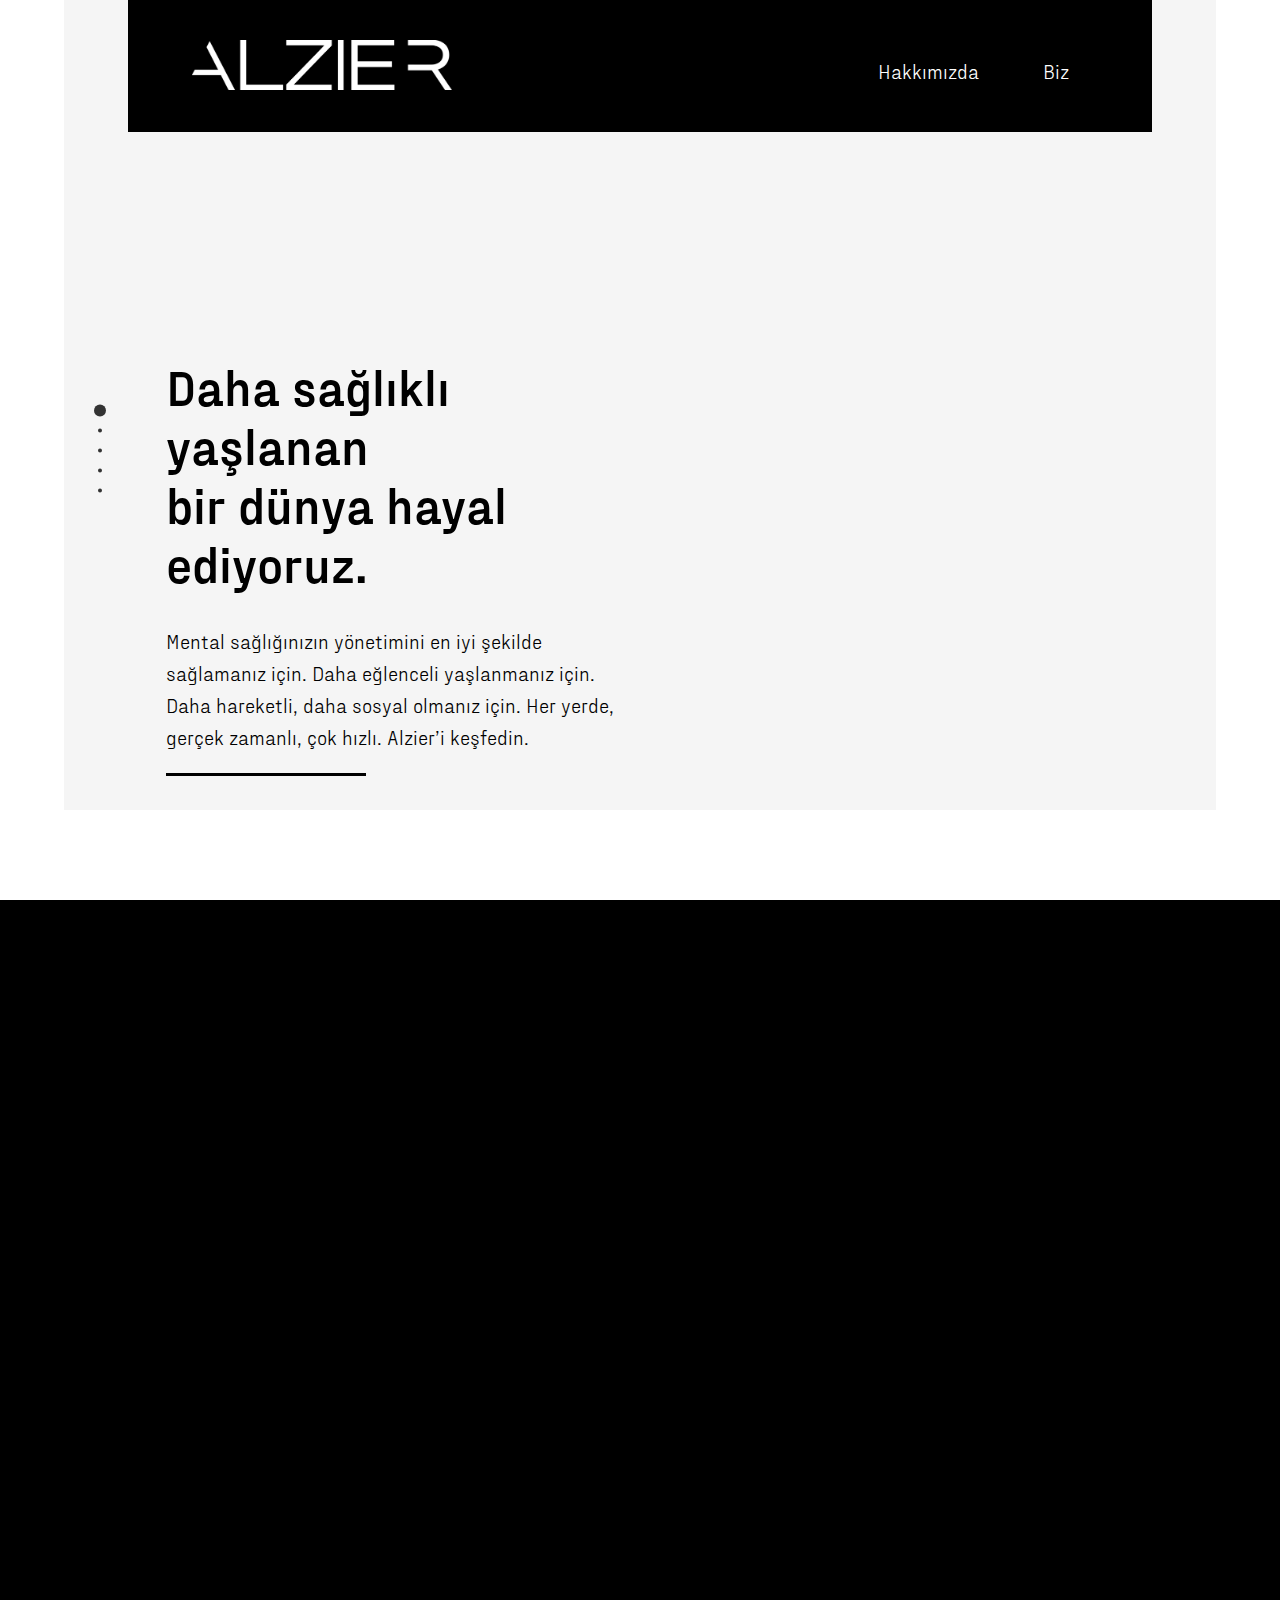
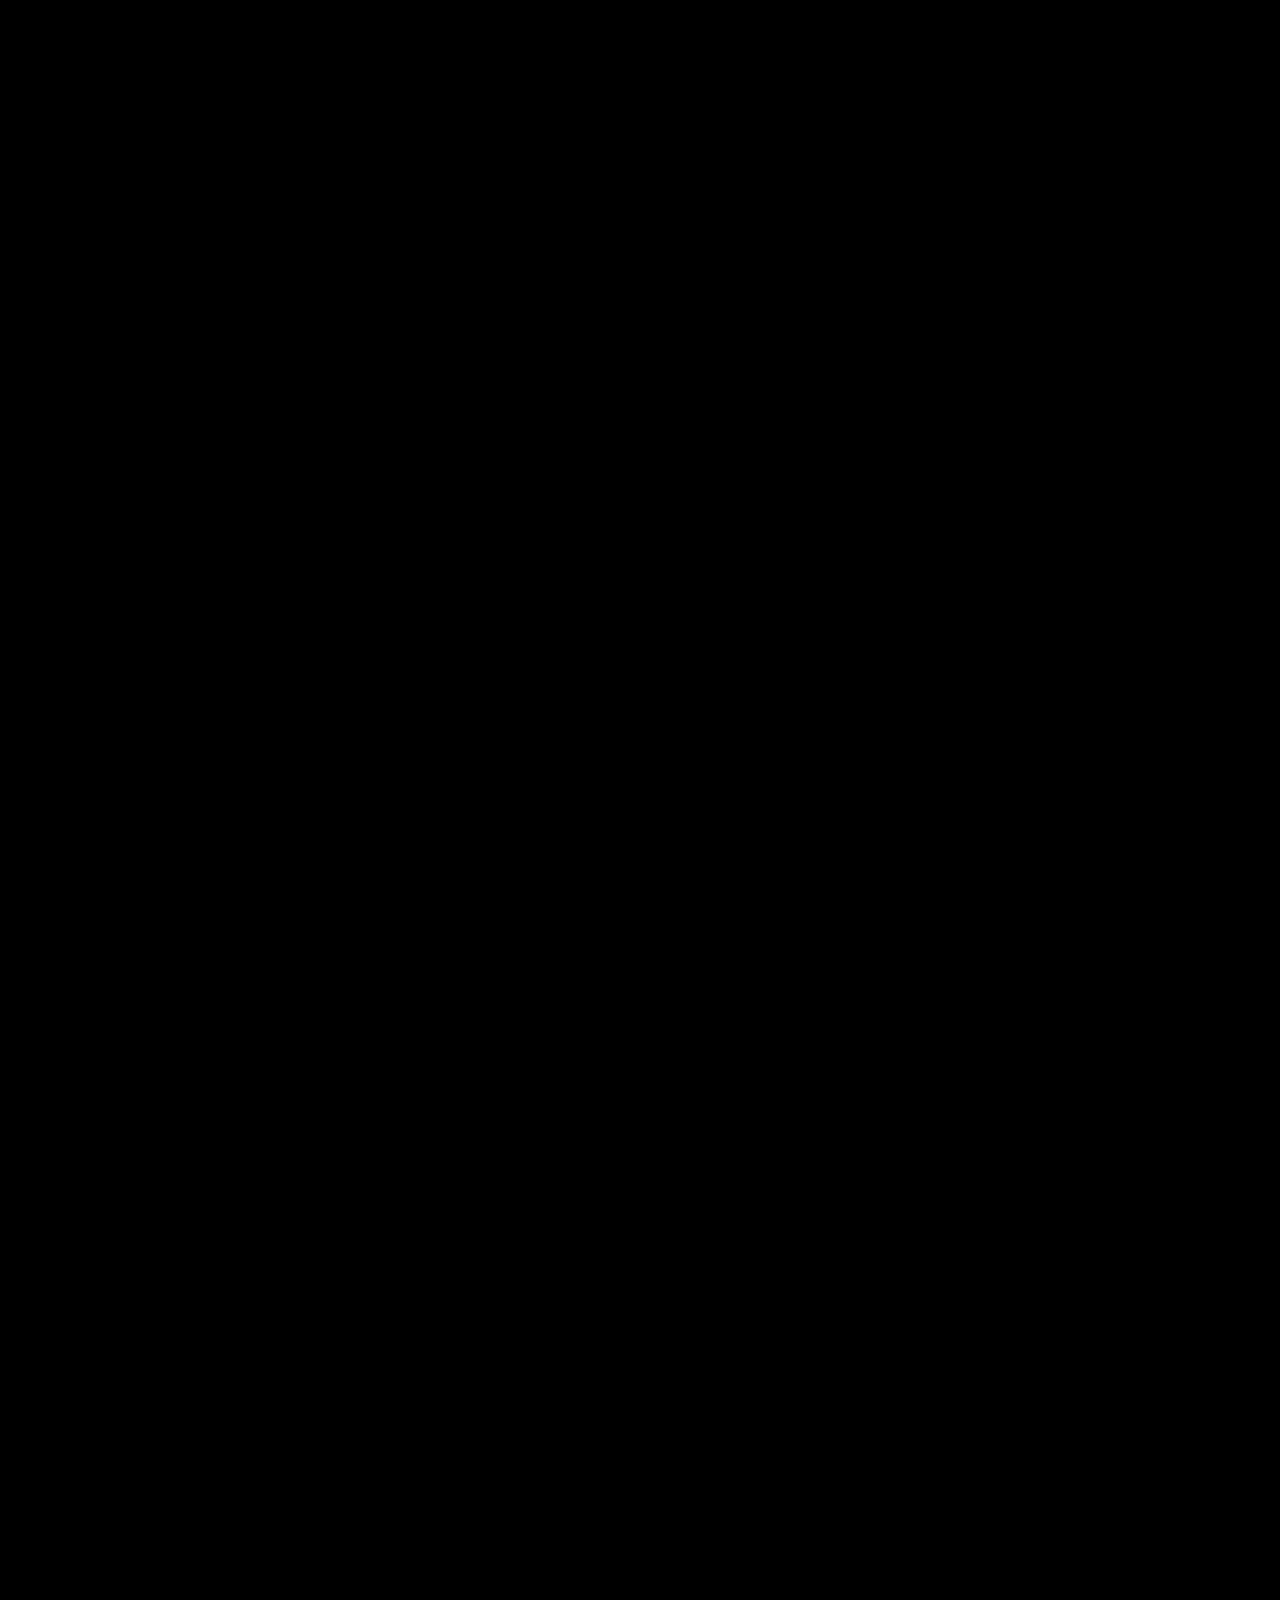
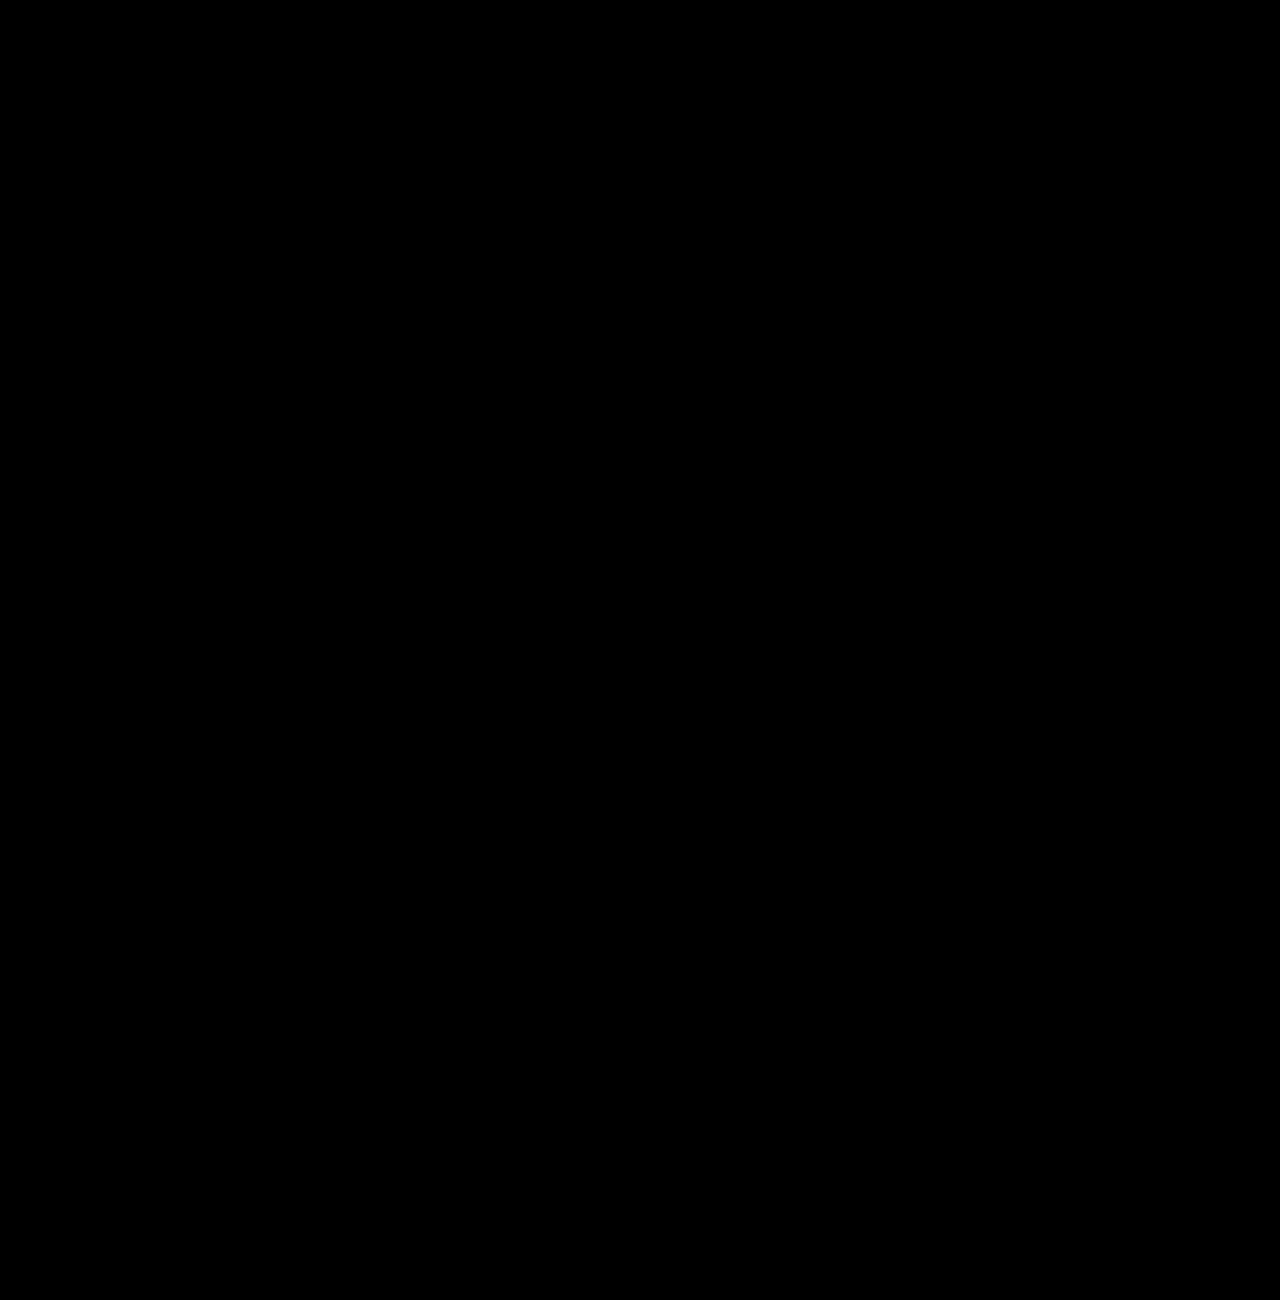
==== index.html @ 8dede0eb "line relative position" ====
<!DOCTYPE html>
<html lang="tr">
  <head>
    <meta charset="UTF-8" />
    <meta http-equiv="X-UA-Compatible" content="IE=edge" />
    <meta name="viewport" content="width=device-width, initial-scale=1.0" />
    <!-- <link rel="preconnect" href="https://fonts.googleapis.com" /> -->
    <!-- <link rel="preconnect" href="https://fonts.gstatic.com" crossorigin />
    <link
      href="https://fonts.googleapis.com/css2?family=Raleway:wght@500&display=swap"
      rel="stylesheet"
    />
    <link rel="preconnect" href="https://fonts.gstatic.com" crossorigin />
    <link
      href="https://fonts.googleapis.com/css2?family=Kalam&display=swap"
      rel="stylesheet"
    /> -->


    <title>Alzier</title>
    <link rel="stylesheet" href="fullpage/fullpage.css" />
    <link rel="stylesheet" href="index.css" />
  </head>
  <body>
    <nav class="nav">
      <ul class="nav-items">
        <a href="index.html"><div id="logo"></div></a>
        <li class="nav-item"><a href="about.html">Hakkımızda</a></li>
        <li class="nav-item"><a href="biz.html">Biz</a></li>
        <input type="checkbox" name="" id="" />
        <div class="hamburger-lines">
          <span class="line line1"></span>
          <span class="line line2"></span>
          <span class="line line3"></span>
        </div>
        <ul class="menu-items">
          <!-- <li><a>Ana Sayfa</a></li> -->
          <li><a href="biz.html">Hakkımızda</a></li>
          <!-- <li><a href="#page3">Faaliyet</a></li> -->
          <!-- <li><a href="#page5">Kariyer</a></li> -->
          <li><a href="biz.html">Biz</a></li>
        </ul>
      </ul>
    </nav>
    <main id="fullpage">
      <!-- <section class="section" id="section8" data-section="8">
        <div>
          <video playsinline autoplay preload muted loop id="video">
            <source src="images/video.mp4" type="video/mp4" />
          </video>
        </div>
        <div class="backdrop"></div>
        <p class="page1-text1">
          Alzheimer's Disease <br />
          PET/CT 18F-FDG <br />
          MRI coresgistration <br />
          Tempoparietal Hipometabolism <br />
          Notably precuneus metabolism reduction <br />
        </p>
        <p class="page2-text2">Carlos Henrique Pacini Vieira de Cerqueira</p>
      </section> -->
      <section class="section" id="section1" data-section="1">
        <div class="page1-flex">
          <div class="page1-text">
            <h2>Daha sağlıklı yaşlanan <br>
              bir dünya hayal ediyoruz.</h2>
            <p>
              Mental sağlığınızın yönetimini en iyi şekilde sağlamanız için. Daha 
              eğlenceli yaşlanmanız için. Daha hareketli, daha sosyal olmanız
              için. Her yerde, gerçek zamanlı, çok hızlı. Alzier’i keşfedin.
            </p>
            <div class="line-1"></div>
          </div>
          <!-- CM -->
          <div class="page1-image"></div>
        </div>
      </section>
      <section class="section" id="section4" data-section="2">
        <div class="page2-flex">
          
          <div class="page2-text">
            <h2>Bizi nelerin heyecanlandırdığını, nasıl organize olduğumuzu ve 
              yaşlanan dünyaya nasıl çözümler bulduğumuzu öğrenin.</h2>
            <p>
              Alzier hakkında daha fazla bilgi edinin.
            </p>
          </div>
          <div class="page2-image"></div>
        </div>
      </section>
      <section class="section" id="section3" data-section="3">
        <div class="page3-flex">
          <div class="page3-text">
            <h2>Bizi nelerin heyecanlandırdığını, nasıl organize olduğumuzu ve 
              yaşlanan dünyaya nasıl çözümler bulduğumuzu öğrenin.</h2>
            <p>
              Alzier hakkında daha fazla bilgi edinin.
            </p>
          </div>
          <div class="page3-image"></div>
        </div>
      </section>
      <!-- <section class="section" id="section2" data-section="2">
        <div class="page2-grid">
          <div class="page2-gridchild1 drop-shadow"></div>
          <div class="page2-gridchild2 drop-shadow">
            <p>
              Tanı öncesi süreçten rehabilitasyona kadar olan süreçte kurulan iş
              birlikleriyle yaşlanan toplumu kapsayıcı çözümlerle daha
              sürdürülebilir hale getiriyoruz. Daha yüksek kaliteli ve daha
              sağlıklı bir yaşam için Alzier sağlıklı yaşlanmaya önem veriyor.
            </p>
          </div>
          <div class="page2-gridchild3 drop-shadow">
            <p>
              Sürdürülebilir <br />
              sağlık <br />
              için <br />
              çalışıyoruz.
            </p>
          </div>
          <div class="page2-gridchild4 drop-shadow"></div>
        </div>
      </section> -->
      <!--       <section class="section" id="section3" data-section="3">
        <div class="page3-grid">
          <div class="page3-gridchild1"></div>
          <div class="page3-gridchild2">
            <h2>
              Lorem ipsum dolor sit amet consectetur adipisicing elit. Adipisci
              consequatur ipsum perferendis sint a recusandae? Fugiat aut libero
              consequatur rem!
            </h2>
          </div>
          <div class="page3-gridchild3"></div>
          <div class="page3-gridchild4">
            <div>
              <h4>Lorem ipsum dolor sit amet.</h4>
              <p>
                Lorem ipsum dolor sit amet consectetur adipisicing elit.
                Asperiores, tempore perspiciatis, sapiente odit cupiditate velit
                eligendi dignissimos ipsa repellat est nostrum perferendis
                exercitationem beatae, quis vero? Iure et consequatur vel!
              </p>
            </div>
            <div>
              <h4>Lorem ipsum dolor sit amet.</h4>
              <p>
                Lorem ipsum dolor sit amet consectetur adipisicing elit.
                Asperiores, tempore perspiciatis, sapiente odit cupiditate velit
                eligendi dignissimos ipsa repellat est nostrum perferendis
                exercitationem beatae, quis vero? Iure et consequatur vel!
              </p>
            </div>
          </div>
          <div class="page3-gridchild5"></div>
        </div>
      </section> -->
      <!-- <section class="section" id="section7" data-section="7">
        <div class="page7-grid">
          <div class="page7-floater">
            <h3>
              Multidisipliner bir araştırma ekibi. <br />
              <br />
              Mühendislikten yaşam bilimlerine kadar geniş bir skala. <br />
              <br />
              Sürdürülebilir yaşlanma amacımızda bize ortak ol, Alzier Araştırma
              Grubu’na katıl. <br />
              <br />
              <a
                href="https://docs.google.com/forms/d/e/1FAIpQLSc8bS7-gH-nz8xI1e4e_GxFgx6ezM0sMizcPu1tqDncV_kbOA/closedform"
                class="basvuru"
                >Başvuru</a
              >
            </h3>
          </div>
          <div class="page7-gridchild1"></div>
          <div class="page7-gridchild2"></div>
          <div class="page7-gridchild3"></div>
          <div class="page7-gridchild4"></div>
        </div>
      </section> -->
      <section class="section" id="section6" data-section="6">
        <div class="roadmap"></div>
      </section>
      <section class="section" id="section6" data-section="6">
        <div class="roadmap"></div>
      </section>
      
      <!--       <section class="section" id="section5" data-section="5">
        <div class="page5-grid">
          <div class="page5-gridchild1"><p>İlayda Özgün</p></div>
          <div class="page5-gridchild2"><p>Ayşenur Aleyna Şahin</p></div>
          <div class="page5-gridchild3"><p>İrem Sökmen</p></div>
          <div class="page5-gridchild4"><p>Kutay Hekimoğlu</p></div>
          <div class="page5-gridchild5"><p>Mert Kurtuluş</p></div>
          <div class="page5-gridchild6"><p>Elif Seran Tün</p></div>
        </div>
      </section> -->
    </main>
    <script src="fullpage/fullpage.js"></script>
    <script src="index.js"></script>
  </body>
</html>
---- fullpage/fullpage.css ----
/*!
 * fullPage 3.1.2
 * https://github.com/alvarotrigo/fullPage.js
 *
 * @license GPLv3 for open source use only
 * or Fullpage Commercial License for commercial use
 * http://alvarotrigo.com/fullPage/pricing/
 *
 * Copyright (C) 2018 http://alvarotrigo.com/fullPage - A project by Alvaro Trigo
 */
 html.fp-enabled,
 .fp-enabled body {
   margin: 0;
   padding: 0;
   overflow: hidden;
 
   /*Avoid flicker on slides transitions for mobile phones #336 */
   -webkit-tap-highlight-color: rgba(0, 0, 0, 0);
 }
 .fp-section {
   position: relative;
   -webkit-box-sizing: border-box; /* Safari<=5 Android<=3 */
   -moz-box-sizing: border-box; /* <=28 */
   box-sizing: border-box;
 }
 .fp-slide {
   float: left;
 }
 .fp-slide,
 .fp-slidesContainer {
   height: 100%;
   display: block;
 }
 .fp-slides {
   z-index: 1;
   height: 100%;
   overflow: hidden;
   position: relative;
   -webkit-transition: all 0.3s ease-out; /* Safari<=6 Android<=4.3 */
   transition: all 0.3s ease-out;
 }
 .fp-section.fp-table,
 .fp-slide.fp-table {
   display: table;
   table-layout: fixed;
   width: 100%;
 }
 .fp-tableCell {
   display: table-cell;
   vertical-align: middle;
   width: 100%;
   height: 100%;
 }
 .fp-slidesContainer {
   float: left;
   position: relative;
 }
 .fp-controlArrow {
   -webkit-user-select: none; /* webkit (safari, chrome) browsers */
   -moz-user-select: none; /* mozilla browsers */
   -khtml-user-select: none; /* webkit (konqueror) browsers */
   -ms-user-select: none; /* IE10+ */
   position: absolute;
   z-index: 4;
   top: 50%;
   cursor: pointer;
   width: 0;
   height: 0;
   border-style: solid;
   margin-top: -38px;
   -webkit-transform: translate3d(0, 0, 0);
   -ms-transform: translate3d(0, 0, 0);
   transform: translate3d(0, 0, 0);
 }
 .fp-controlArrow.fp-prev {
   left: 3rem;
   width: 0;
   border-width: 38.5px 34px 38.5px 0;
   border-color: transparent #fff transparent transparent;
 }
 .fp-controlArrow.fp-next {
   right: 3rem;
   border-width: 38.5px 0 38.5px 34px;
   border-color: transparent transparent transparent #fff;
 }
 .fp-scrollable {
   overflow: hidden;
   position: relative;
 }
 .fp-scroller {
   overflow: hidden;
 }
 .iScrollIndicator {
   border: 0 !important;
 }
 .fp-notransition {
   -webkit-transition: none !important;
   transition: none !important;
 }
 #fp-nav {
   position: fixed;
   z-index: 100;
   top: 50%;
   opacity: 1;
   transform: translateY(-50%);
   -ms-transform: translateY(-50%);
   -webkit-transform: translate3d(0, -50%, 0);
 }
 #fp-nav.fp-right {
   right: 17px;
   /* right: 1760px; */
 }

 #fp-nav.fp-left {
   /* left: 135px; */
   left: 6.7vw;
 }
 .fp-slidesNav {
   position: absolute;
   z-index: 4;
   opacity: 1;
   -webkit-transform: translate3d(0, 0, 0);
   -ms-transform: translate3d(0, 0, 0);
   transform: translate3d(0, 0, 0);
   left: 0 !important;
   right: 0;
   margin: 0 auto !important;
 }
 .fp-slidesNav.fp-bottom {
   bottom: 17px;
 }
 .fp-slidesNav.fp-top {
   top: 17px;
 }
 #fp-nav ul,
 .fp-slidesNav ul {
   margin: 0;
   padding: 0;
 }
 #fp-nav ul li,
 .fp-slidesNav ul li {
   display: block;
   width: 14px;
   height: 13px;
   margin: 7px;
   position: relative;
 }
 .fp-slidesNav ul li {
   display: inline-block;
 }
 #fp-nav ul li a,
 .fp-slidesNav ul li a {
   display: block;
   position: relative;
   z-index: 1;
   width: 100%;
   height: 100%;
   cursor: pointer;
   text-decoration: none;
 }
 #fp-nav ul li a.active span,
 .fp-slidesNav ul li a.active span,
 #fp-nav ul li:hover a.active span,
 .fp-slidesNav ul li:hover a.active span {
   height: 12px;
   width: 12px;
   margin: -6px 0 0 -6px;
   border-radius: 100%;
 }
 #fp-nav ul li a span,
 .fp-slidesNav ul li a span {
   border-radius: 50%;
   position: absolute;
   z-index: 1;
   height: 4px;
   width: 4px;
   border: 0;
   background: #333;
   left: 50%;
   top: 50%;
   margin: -2px 0 0 -2px;
   -webkit-transition: all 0.1s ease-in-out;
   -moz-transition: all 0.1s ease-in-out;
   -o-transition: all 0.1s ease-in-out;
   transition: all 0.1s ease-in-out;
 }
 #fp-nav ul li:hover a span,
 .fp-slidesNav ul li:hover a span {
   width: 10px;
   height: 10px;
   margin: -5px 0px 0px -5px;
 }
 #fp-nav ul li .fp-tooltip {
   position: absolute;
   top: -2px;
   color: #fff;
   font-size: 14px;
   font-family: arial, helvetica, sans-serif;
   white-space: nowrap;
   max-width: 220px;
   overflow: hidden;
   display: block;
   opacity: 0;
   width: 0;
   cursor: pointer;
 }
 #fp-nav ul li:hover .fp-tooltip,
 #fp-nav.fp-show-active a.active + .fp-tooltip {
   -webkit-transition: opacity 0.2s ease-in;
   transition: opacity 0.2s ease-in;
   width: auto;
   opacity: 1;
 }
 #fp-nav ul li .fp-tooltip.fp-right {
   right: 20px;
 }
 #fp-nav ul li .fp-tooltip.fp-left {
   left: 20px;
 }
 .fp-auto-height.fp-section,
 .fp-auto-height .fp-slide,
 .fp-auto-height .fp-tableCell {
   height: auto !important;
 }
 
 .fp-responsive .fp-auto-height-responsive.fp-section,
 .fp-responsive .fp-auto-height-responsive .fp-slide,
 .fp-responsive .fp-auto-height-responsive .fp-tableCell {
   height: auto !important;
 }
 
 /*Only display content to screen readers*/
 .fp-sr-only {
   position: absolute;
   width: 1px;
   height: 1px;
   padding: 0;
   overflow: hidden;
   clip: rect(0, 0, 0, 0);
   white-space: nowrap;
   border: 0;
 }
---- index.css ----
html,
body {
  margin: 0;
  padding: 0;
  box-sizing: border-box;
  font-family: ppf;
  font-weight: 200;
  color: rgb(255, 255, 255);
  background-color: rgb(0, 0, 0);
  /* text-shadow: 2px 5px 10px #d6695348; */
  scroll-behavior: smooth;
}

.line-1{
  position: absolute;
  width: 200px;
  border-bottom: 3px solid black;
}

@font-face{
  src: url(fonts/PPFraktionSans-Bold.otf);
  font-family: ppf;
  font-weight: 700;
}

@font-face{
  src: url(fonts/PPFraktionSans-BoldItalic.otf);
  font-family: ppf;
}

@font-face{
  src: url(fonts/PPFraktionSans-Light.otf);
  font-family: ppf;
  font-weight: 300;
}

@font-face{
  src: url(fonts/PPFraktionSans-LightItalic.otf);
  font-family: ppf;
}

::-webkit-scrollbar{
  display: none;
}

.mobile,
input[type="checkbox"],
.hamburger-lines,
.menu-items {
  display: none;
}

.nav {
  /* background-color: rgb(230, 186, 184); */
  background-color: rgb(0, 0, 0);
  position: fixed;
  top: 0;
  left: 10vw;
  z-index: 3;
  /* height: 13vh; */
  width: 80vw;
  
}

.nav-items {
  display: flex;
  justify-content: flex-end;
  align-items: flex-start;
  list-style: none;
  margin-right: 5%;
  margin-top: 2.5rem;
  height: 8vh;
  /* vertical-align: middle; */
  font-family: ppf;
  font-weight: 300;
  font-size: 20px;
}

.nav-item {
  margin: 2rem;
  margin-top: 1rem;
}

.nav-item a {
  text-decoration: none;
  color: rgb(255, 255, 255);
}

/* CM */
#logo {
  position: absolute;
  left: 4rem;
  top: 30%;
  height: 50px;
  width: 260px;
  background: center / cover no-repeat url("images/Logo_beyaz.png");
}

/* #video {
  position: absolute;
  top: 50%;
  left: 50%;
  width: 100vw;
  height: 100vh;
  margin: 0;
  padding: 0;
  z-index: 1;
  -ms-transform: translateX(-50%) translateY(-50%);
  -moz-transform: translateX(-50%) translateY(-50%);
  -webkit-transform: translateX(-50%) translateY(-50%);
  transform: translateX(-50%) translateY(-50%);
} */

.backdrop {
  position: absolute;
  top: 0;
  left: 0;
  height: 100vh;
  width: 100vw;
  z-index: 2;
  background-color: rgba(0, 0, 0, 0.561);
}

#section8 p {
  position: absolute;
  z-index: 3;
}

.page1-text1 {
  bottom: 5rem;
  left: 5rem;
}

.page2-text2 {
  bottom: 5rem;
  right: 5rem;
}

/* -------------------------------- */
/* Section1 */
/* -------------------------------- */

.page1-flex {
  position: relative;
  margin: auto;
  display: flex;
  justify-content: space-evenly;
  height: 90vh;
  width: 90%;
  /* padding-top: 100px; */
  margin-bottom: 10vh;   /*  offset vertically muahhhhh  */
  background-color: #f5f5f5;

  
/* 
  display: flex;
  justify-content: space-evenly;
  height: 70vh;
  width: 100%;
  margin-top: 10vh; */
}

.page1-image {
  /* margin-right: 5%;
  height: 50%;
  width: 40%;
  background: center / cover no-repeat url("images/page11.png");
  margin-top: 35vh; */
  /* padding: 2rem; */
  /* margin: 2% 0 0 2%; */
  /* margin-left: 10vw; */

  height: 90%;
  width: 90%;
  background: center / cover no-repeat url("images/MaınImg_zeminsiz.png");
  /* padding: 2rem; */
  /* margin: 2% 0 0 2%; */
  margin-top: 9vh;
  margin-left: 30vw;

}

.page1-text {
  /* color: #000000;
  height: 70%;
  width: 60%;
  padding: 2rem;
  position: relative;
  margin: auto 0;
 */
  /* position: relative;
  width: 60%;
  height: 70%;
  padding-left: 6rem ;
  padding-top: 20% ; */
  /* left: 132px;
  top: 474px; */
  /* margin: auto 0;
  color: #000000; */
  /* font-family: ppf; */

/* 

  position: relative;
  width: 60%;
  height: 70%;
  padding-left: 6rem ;
  padding-top: 20% ;
  margin: auto 0;
  color: #000000; */


  height: 70%;
  width: 40%;
  padding-right: 38vw;
  padding-top: 35vh;
  position: absolute;
  margin: auto 0;
  color: #000000;
}

.page1-text h2 {
  font-size: 50px;
  font-weight: 700;
  line-height: 118%;
  margin-bottom: 2rem;
  font-weight: 700;
}

.page1-text p {
  font-size: 20px;
  font-weight: 300;
  line-height: 2rem;
  /* font-size: 1.2rem; */
}

hr {
  position: relative;
  border: 3px solid #d66853;
  right: 0;
  box-shadow: 2px 5px 10px rgba(214, 105, 83, 0.282);
}

.page1-horizontal {
  width: 10rem;
  right: 5%;
}

.page1-vertical {
  height: 10rem;
  bottom: 50%;
}

/* -------------------------------- */
/* Section 2 */
/* -------------------------------- */


.page2-flex {
  /* margin: auto; */
  display: flex;
  justify-content: space-evenly;
  height: 90vh;
  width: 90%;
  /* padding-top: 100px; */
  margin-bottom: 10vh;   /*  offset vertically muahhhhh  */
  margin-left: 50vh;
  
}



.page2-image {
  /* margin-right: 5%;
  height: 50%;
  width: 40%;
  background: center / cover no-repeat url("images/page11.png");
  margin-top: 35vh; */
  /* padding: 2rem; */
  /* margin: 2% 0 0 2%; */
  /* margin-left: 10vw; */

  height: 80%;
  width: 60%;
  background: url("images/page11.png");
  /* padding: 2rem; */
  margin: 2% 0 0 2%;
  margin-top: 28vh;

}

.page2-text {

  height: 70%;
  width: 50%;
  padding-right: 70rem;
  padding-top: 60vh;
  position: absolute;
  margin: auto 0;
  color: #ffffff;
}


.page2-text h2 {
  font-size: 32px;
  font-weight: 300;
  line-height: 38.91px;
  margin-bottom: 2rem;
  font-weight: 300;
}

.page2-text p {
  font-size: 24px;
  font-weight: 300;
  line-height: 1rem;
  font-size: 1.2rem;
}

/* hr {
  position: relative;
  border: 3px solid #d66853;
  right: 0;
  box-shadow: 2px 5px 10px rgba(214, 105, 83, 0.282);
} */

.page2-horizontal {
  width: 10rem;
  right: 5%;
}

.page2-vertical {
  height: 10rem;
  bottom: 50%;
}

/* .page2-wrapper {
  width: 75%;
  margin: auto;
}

.page2-text {
  width: 75%;
}

.page2-grid {
  display: grid;
  grid-template-columns: repeat(3, 1fr);
  grid-template-rows: repeat(3, 1fr);
  grid-column-gap: 0px;
  grid-row-gap: 0px;
  height: 75%;
  width: 75%;
  margin: auto;
  grid-column-gap: 2rem;
  grid-row-gap: 2rem;
} */
/* 
.drop-shadow {
  box-shadow: 5px 5px 10px rgba(214, 105, 83, 0.282);
} */
/* 
.page2-gridchild1 {
  grid-area: 1 / 1 / 2 / 2;
  background: center / contain no-repeat url("images/grid5.png");
  border-radius: 20px;
  height: 30vh;
  width: 30vw;
}
.page2-gridchild2 {
  grid-area: 1 / 2 / 2 / 4;
  height: 30vh;
  width: 40vw;
}

.page2-gridchild2 p {
  font-size: 1.5rem;
  margin-top: 5%;
}

.page2-gridchild3 {
  grid-area: 2 / 1 / 4 / 2;
  margin: auto;
  height: 40vh;
  width: 30vw;
}

.page2-gridchild3 p {
  font-size: 3rem;
  width: 50%;
  margin: auto;
  margin-left: 10%;
  text-shadow: none;
}

.page2-gridchild4 {
  grid-area: 2 / 2 / 4 / 4;
  background: center / contain no-repeat url("images/grid6.png");
  border-radius: 20px;
  height: 40vh;
  width: 40vw;
} */

/* -------------------------------- */
/* Section 3 */
/* -------------------------------- */

.page3-flex {
  /* margin: auto; */
  display: flex;
  justify-content: space-evenly;
  height: 90vh;
  width: 90%;
  /* padding-top: 100px; */
  margin-bottom: 10vh;   /*  offset vertically muahhhhh  */
  margin-left: 50vh;
  
}


.page3-image {
  /* margin-right: 5%;
  height: 50%;
  width: 40%;
  background: center / cover no-repeat url("images/page11.png");
  margin-top: 35vh; */
  /* padding: 2rem; */
  /* margin: 2% 0 0 2%; */
  /* margin-left: 10vw; */

  height: 100%;
  width: 100%;
  background: url("images/page11.png");
  /* padding: 2rem; */
  /* margin: 2% 0 0 2%; */
  /* margin-top: 28vh; */

}

.page3-text {

  height: 70%;
  width: 50%;
  padding-right: 70rem;
  padding-top: 60vh;
  position: absolute;
  margin: auto 0;
  color: #000000;
}


.page3-text h2 {
  font-size: 32px;
  font-weight: 300;
  line-height: 38.91px;
  margin-bottom: 2rem;
  font-weight: 300;
}

.page3-text p {
  font-size: 24px;
  font-weight: 300;
  line-height: 1rem;
  font-size: 1.2rem;
}

/* hr {
  position: relative;
  border: 3px solid #d66853;
  right: 0;
  box-shadow: 2px 5px 10px rgba(214, 105, 83, 0.282);
} */

.page3-horizontal {
  width: 10rem;
  right: 5%;
}

.page3-vertical {
  height: 10rem;
  bottom: 50%;
}


/* 
.page3-grid {
  display: grid;
  grid-template-columns: repeat(8, 1fr);
  grid-template-rows: repeat(5, 1fr);
  height: 75%;
  width: 90%;
  margin: auto;
  grid-column-gap: 1.5rem;
  grid-row-gap: 1.5rem;
}

.page3-gridchild1 {
  grid-area: 1 / 1 / 6 / 3;
  background: center / cover no-repeat url("images/alzheimer1.jpg");
  border-radius: 20px;
  height: 75vh;
}
.page3-gridchild2 {
  grid-area: 1 / 3 / 3 / 6;
}
.page3-gridchild3 {
  grid-area: 3 / 3 / 4 / 6;
}
.page3-gridchild4 {
  grid-area: 4 / 3 / 6 / 6;
  display: flex;
  margin-top: -5rem;
}

.page3-gridchild4 div {
  margin-right: 1rem;
  font-size: 0.9rem;
}

.page3-gridchild5 {
  grid-area: 1 / 6 / 6 / 9;
  background: center / cover no-repeat url("images/alzheimer2.jpg");
  border-radius: 20px;
  height: 75vh;
}

.page3-gridchild2 h2 {
  line-height: 3rem;
} */

/* -------------------------------- */
/* Section4 */
/* -------------------------------- */

#section4 {
  /* background: center / cover no-repeat url(images/alzheimer3.jpg); */
}

.page4-background {
  display: none;
}

.page4-grid {
  display: grid;
  grid-template-columns: repeat(3, 1fr);
  grid-template-rows: repeat(2, 1fr);
  width: 75vw;
  height: 66vh;
  margin: auto;
  grid-column-gap: 40px;
  grid-row-gap: 40px;
  z-index: 2;
}

.page4-gridchild1 {
  grid-area: 1 / 1 / 2 / 2;
  z-index: 2;
  height: 30vh;
  width: 18vw;
}
.page4-gridchild2 {
  grid-area: 1 / 2 / 2 / 3;
  z-index: 2;
  background: center / cover no-repeat url(images/aaaa.png) !important;
  height: 30vh;
  width: 18vw;
  display: none;
}
.page4-gridchild3 {
  grid-area: 1 / 3 / 2 / 4;
  z-index: 2;
  height: 30vh;
  width: 18vw;
}
.page4-gridchild4 {
  grid-area: 2 / 1 / 3 / 2;
  z-index: 2;
  height: 30vh;
  width: 18vw;
}
.page4-gridchild5 {
  grid-area: 2 / 2 / 3 / 3;
  z-index: 2;
  height: 30vh;
  width: 18vw;
}
.page4-gridchild6 {
  grid-area: 1 / 2 / 2 / 3;
  z-index: 2;
  height: 30vh;
  width: 18vw;
}

.page4-card {
  border: 1px rgb(136, 161, 182) solid;
  padding: 1rem;
  padding-left: 2rem;
  text-shadow: none;
  border-radius: 50px;
}

/* .page4-card .page4-image {
  width: 50%;
  margin: auto;
} */

.page4-image img {
  width: 25%;
  height: auto;
}

.page4-card p {
  padding-top: 1rem;
}

.underline {
  display: inline-block;
  padding-bottom: 3px;
  border-bottom: 2px solid #ffffff;
}

/* -------------------------------- */
/* Section 5 */
/* -------------------------------- */
.page5-grid {
  position: relative;
  display: grid;
  grid-template-columns: repeat(3, 269px);
  grid-template-rows: repeat(2, 280px);
  grid-column-gap: 100px;
  grid-row-gap: 100px;
  width: 1007px;
  margin: auto;
  text-align: center;
}

.page5-grid p {
  position: absolute;
  font-size: 2rem;
  font-weight: bold;
  top: -11%;
}

.page5-grid div p {
  text-align: center;
  position: relative;
  font-size: 1.5rem;
  top: 100%;
}

.page5-grid div {
  border-radius: 15%;
}

.page5-gridchild1 {
  grid-area: 1 / 1 / 2 / 2;
  background: center / cover no-repeat url(images/biz/ilaydaözgün.jpeg);
}
.page5-gridchild2 {
  grid-area: 1 / 2 / 2 / 3;
  background: center / cover no-repeat url(images/biz/aysenuraleynasahin.jpg);
}
.page5-gridchild3 {
  grid-area: 1 / 3 / 2 / 4;
  background: center / cover no-repeat url(images/biz/iremsökmen.jpeg);
}
.page5-gridchild4 {
  grid-area: 2 / 1 / 3 / 2;
  background: center / cover no-repeat url(images/biz/kutayhekimoglu.jpg);
}
.page5-gridchild5 {
  grid-area: 2 / 2 / 3 / 3;
  background: center / cover no-repeat url(images/biz/mertkurtulus.jpg);
}
.page5-gridchild6 {
  grid-area: 2 / 3 / 3 / 4;
  background: center / cover no-repeat url(images/biz/elifserantun.jpeg);
}

#section6 .roadmap {
  position: absolute;
  top: 50%;
  left: 50%;
  transform: translate(-50%, -50%);
  height: 75%;
  width: 75%;
  background: center / contain no-repeat url(images/roadmap.png);
}

#section7 {
  background-color: black !important;
}

.page7-grid {
  display: grid;
  grid-template-columns: repeat(2, 1fr);
  grid-template-rows: repeat(2, 1fr);
  width: 75vw;
  height: 75vh;
  grid-column-gap: 50px;
  grid-row-gap: 50px;
  margin: auto;
}

.page7-floater {
  position: absolute;
  background: black;
  height: 50vh;
  width: 50vw;
  top: 50%;
  left: 50%;
  transform: translate(-50%, -50%);
  border-radius: 50px;
  text-align: center;
}

.page7-floater h3 {
  position: absolute;
  top: 50%;
  left: 50%;
  transform: translate(-50%, -50%);
  margin: 0;
  font-size: 1.8rem;
}

.page7-gridchild1 {
  grid-area: 1 / 1 / 2 / 2;
  /* background-color: #050616; */
  border-radius: 10px;
  height: 100%;
  width: 100%;
  /* background: top left no-repeat url("images/frfr.png"); */
}
.page7-gridchild2 {
  grid-area: 1 / 2 / 2 / 3;
  /* background-color: #050616; */
  border-radius: 10px;
  height: 100%;
  width: 100%;
  /* background: top right no-repeat url("images/frfr.png"); */
}
.page7-gridchild3 {
  grid-area: 2 / 1 / 3 / 2;
  /* background-color: #050616; */
  border-radius: 10px;
  height: 100%;
  width: 100%;
  /* background: bottom left no-repeat url("images/frfr.png"); */
}
.page7-gridchild4 {
  grid-area: 2 / 2 / 3 / 3;
  /* background-color: #050616; */
  border-radius: 10px;
  height: 100%;
  width: 100%;
  /* background: bottom right no-repeat url("images/frfr.png"); */
}

/* -------------------------------- */
/* Responsive */
/* -------------------------------- */

/* -------------------------------- */
/* Mobile */
/* -------------------------------- */

@media screen and (max-width: 1000px) {
  /* CM */
  #logo {
    left: -2rem;
    transform: scale(0.6);
    background-size: cover;
  }
  .nav-item,
  .page1-horizontal,
  .page1-vertical {
    display: none;
  }

  .page1-flex,
  input[type="checkbox"],
  .hamburger-lines {
    display: block;
    
  }

  input[type="checkbox"] {
    position: fixed;
    display: block;
    height: 32px;
    width: 30px;
    top: 6vh;
    right: 15vw;
    z-index: 5;
    opacity: 0;
  }

  .hamburger-lines {
    display: block;
    height: 23px;
    width: 35px;
    position: fixed;
    top: 6vh;
    right: 15vw;
    z-index: 2;
    display: flex;
    flex-direction: column;
    justify-content: space-between;
  }

  .hamburger-lines .line {
    display: block;
    height: 4px;
    width: 100%;
    border-radius: 10px;
    background: #333;
  }

  .hamburger-lines .line1 {
    transform-origin: 0% 0%;
    transition: transform 0.4s ease-in-out;
  }

  .hamburger-lines .line2 {
    transition: transform 0.2s ease-in-out;
  }

  .hamburger-lines .line3 {
    transform-origin: 0% 100%;
    transition: transform 0.4s ease-in-out;
  }

  .menu-items {
    padding: 100px 100px 0 50px;
    background: rgb(0, 0, 0);
    height: 100vh;
    max-width: 300px;
    transform: translate(300%);
    display: flex;
    flex-direction: column;
    margin-left: -40px;
    transition: transform 0.5s ease-in-out;
  }

  .menu-items li {
    margin-bottom: 1.5rem;
    font-size: 1.3rem;
    list-style: none;
  }

  .menu-items li a {
    text-decoration: none;
    color: white;
  }

  input[type="checkbox"]:checked ~ .menu-items {
    transform: translateX(25%);
  }

  input[type="checkbox"]:checked ~ .hamburger-lines .line1 {
    transform: rotate(35deg);
  }

  input[type="checkbox"]:checked ~ .hamburger-lines .line2 {
    transform: scaleY(0);
  }

  input[type="checkbox"]:checked ~ .hamburger-lines .line3 {
    transform: rotate(-35deg);
  }

  .page1-image {
    
    margin-left: 45px;
    height: 90vh;
    /* margin-top: 40px;
    height: 60vh;
    width: auto; */
  }

  .page1-text {
    /* margin: auto; */
    margin-left: 20px;
    margin-top: 18vh;
    /* padding: 0; */
    width: 75%;
    min-height: 120vh;
    color: #ffffff;
    /* text-shadow: 2px 2px 2px #e68370; */
  }

  .page1-text h2 {
    /* padding-top: 30vh; */
    font-size: 30px;
    text-shadow: 2px 2px 2px #e68370;
    text-shadow: 2px 2px 2px #88e1d7;

  }

  .page1-text p {
    /* padding-top: 30vh; */
    font-size: 18px;
    line-height: 25px;
    text-shadow: 2px 2px 2px #88e1d7;
    text-shadow: 2px 2px 2px #e68370;

  }

  .page2-wrapper {
    width: 75%;
    margin: auto;
  }

  .page2-text {
    width: 100%;
  }

  #section4 {
    margin: 2rem 0;
    background: none;
  }

  .page4-background {
    display: block;
    position: absolute;
    height: inherit;
    width: 100vw;
  }

  .page4-grid {
    grid-template-columns: 1fr;
    grid-template-rows: repeat(6, 1fr);
    grid-column-gap: 20px;
    grid-row-gap: 20px;
    height: 100%;
    width: 90%;
  }

  .page4-grid .page4-card {
    grid-area: initial;
    width: 75%;
    margin: auto;
    margin-top: 10%;
  }

  .page3-grid {
    grid-template-columns: repeat(2, 1fr);
    grid-template-rows: repeat(6, 1fr);
    grid-column-gap: 20px;
    grid-row-gap: 20px;
  }

  .page3-gridchild1 {
    grid-area: 1 / 1 / 3 / 3;
  }

  .page3-gridchild2 {
    grid-area: 3 / 1 / 4 / 3;
    text-align: center;
  }
  .page3-gridchild3 {
    grid-area: unset;
  }
  .page3-gridchild4 {
    grid-area: 4 / 1 / 5 / 3;
    margin: 0;
  }
  .page3-gridchild5 {
    grid-area: 5 / 1 / 7 / 3;
  }

  .page3-gridchild4 div {
    margin: 0.2rem;
  }

  .web {
    display: none;
  }

  .mobile {
    display: block;
  }

  .fp-controlArrow.fp-next {
    border-width: 20px 0 20px 18px;
    right: 1rem;
  }

  .fp-controlArrow.fp-prev {
    border-width: 20px 18px 20px 0;
    left: 1rem;
  }

  .page5-grid {
    display: grid;
    grid-template-columns: repeat(2, 40vw);
    grid-template-rows: repeat(3, 30vh);
    width: calc(80vw + 80px);
    margin: auto;
    grid-column-gap: 40px;
    grid-row-gap: 100px;
    margin-bottom: 7rem;
  }

  .page5-gridchild1 {
    grid-area: 1 / 1 / 2 / 2;
  }
  .page5-gridchild2 {
    grid-area: 1 / 2 / 2 / 3;
  }
  .page5-gridchild3 {
    grid-area: 2 / 1 / 3 / 2;
  }
  .page5-gridchild4 {
    grid-area: 2 / 2 / 3 / 3;
  }
  .page5-gridchild5 {
    grid-area: 3 / 1 / 4 / 2;
  }
  .page5-gridchild6 {
    grid-area: 3 / 2 / 4 / 3;
  }

  .page2-text2 {
    top: 10rem;
    bottom: unset;
    left: 5rem;
  }

  .page2-gridchild2 p {
    font-size: 0.75rem;
  }

  .page2-gridchild3 p {
    font-size: 1.2rem;
  }

  .page7-floater {
    width: 100vw;
  }

  .page7-floater h3 {
    font-size: 1.2rem;
  }

  #section4 {
    margin-top: 10rem;
  }
}

/* Biz.html */

biz-bg {
  background-color: #000000;
  max-width: 100vw;
}

h1 {
  padding-left: 10vh;
  padding-top: 20vh;
  width: 1500px;
  margin: auto;
  margin-bottom: 2rem;
}

.parent {
  display: grid;
  width: 1007px;
  margin: auto;
  padding-bottom: 10vh;
  grid-column-gap: 100px;
  grid-row-gap: 100px;
}

.parent-researchers {
  grid-template-columns: repeat(3, 269px);
  grid-template-rows: repeat(5, 339px);
}

.parent div p {
  text-align: center;
  position: relative;
  font-size: 1.5rem;
  top: 100%;
}

.parent div {
  border-radius: 25%;
}

.div1-researchers {
  grid-area: 1 / 1 / 2 / 2;
  background: center / cover no-repeat
    url(images/researchers/Aslı\ Dumlupınar_.jpg);
}

.div2-researchers {
  grid-area: 1 / 2 / 2 / 3;
  background: center / cover no-repeat
    url(images/researchers/Ayça\ Nur\ DEMİR-2.jpg);
}
.div3-researchers {
  grid-area: 1 / 3 / 2 / 4;
  background: center / cover no-repeat
    url(images/researchers/Başak\ Karazağ.jpg);
}
.div4-researchers {
  grid-area: 2 / 1 / 3 / 2;
  background: center / cover no-repeat
    url(images/researchers/Berfin_diva_korkmaz.jpg);
}
.div5-researchers {
  grid-area: 2 / 2 / 3 / 3;
  background: center / cover no-repeat
    url(images/researchers/Can\ Bora\ Tümerli.PNG);
}
.div6-researchers {
  grid-area: 2 / 3 / 3 / 4;
  background: center / cover no-repeat url(images/researchers/Deniz\ Tokgöz.png);
}
.div7-researchers {
  grid-area: 3 / 1 / 4 / 2;
  background: center / cover no-repeat
    url(images/researchers/Duerdane-Egilmez.jpeg);
}
.div8-researchers {
  grid-area: 3 / 2 / 4 / 3;
  background: center / cover no-repeat url(images/researchers/Ece\ Eroğlu.jpg);
}
.div9-researchers {
  grid-area: 3 / 3 / 4 / 4;
  background: center / cover no-repeat
    url(images/researchers/EGE\ HAZAL\ ÖZEN.jpg);
}
.div10-researchers {
  grid-area: 4 / 1 / 5 / 2;
  background: center / cover no-repeat
    url(images/researchers/Esra\ KILIÇ\ .jpeg);
}
.div11-researchers {
  grid-area: 4 / 2 / 5 / 3;
  background: center / cover no-repeat url(images/researchers/Helin\ İlkay.jpg);
}
.div12-researchers {
  grid-area: 4 / 3 / 5 / 4;
  background: center / cover no-repeat url(images/researchers/IMG_1770.jpg);
}
.div13-researchers {
  grid-area: 5 / 1 / 6 / 2;
  background: center / cover no-repeat url(images/researchers/Kerem_Altan.jpg);
}
.div14-researchers {
  grid-area: 5 / 2 / 6 / 3;
  background: center / cover no-repeat
    url(images/researchers/Pelin\ Birsey_.jpg);
}
.div15-researchers {
  grid-area: 5 / 3 / 6 / 4;
  background: center / cover no-repeat
    url(images/researchers/Serra\ Nur\ Selek.jpg);
}

.parent-yönetim {
  grid-template-columns: repeat(3, 269px);
  grid-template-rows: repeat(3, 339px);
}

.div1-yönetim {
  grid-area: 1 / 1 / 2 / 2;
  background: center / cover no-repeat url(images/biz/doğukanyaşar.jpeg);
}
.div2-yönetim {
  grid-area: 1 / 2 / 2 / 3;
  background: center / cover no-repeat url(images/biz/aysenuraleynasahin.jpg);
}
.div3-yönetim {
  grid-area: 1 / 3 / 2 / 4;
  background: center / cover no-repeat url(images/biz/kutayhekimoglu.jpg);
}
.div4-yönetim {
  grid-area: 2 / 1 / 3 / 2;
  background: center / cover no-repeat url(images/biz/elifserantun.jpeg);
}
.div5-yönetim {
  grid-area: 2 / 2 / 3 / 3;
  background: center / cover no-repeat url(images/biz/ilaydaözgün.jpeg);
}
.div6-yönetim {
  grid-area: 2 / 3 / 3 / 4;
  background: center / cover no-repeat url(images/biz/iremsökmen.jpeg);
}
.div7-yönetim {
  grid-area: 3 / 1 / 4 / 2;
  background: center / cover no-repeat url(images/biz/mertkurtulus.jpg);
}

@media screen and (max-width: 1000px) {
  .parent {
    display: grid;
    width: calc(80vw + 40px);
    margin: auto;
    grid-column-gap: 40px;
    grid-row-gap: 100px;
  }

  .parent-researchers {
    grid-template-columns: repeat(2, 40vw);
    grid-template-rows: repeat(8, 30vh);
  }

  .div1-researchers {
    grid-area: 1 / 1 / 2 / 2;
  }
  .div2-researchers {
    grid-area: 1 / 2 / 2 / 3;
  }
  .div3-researchers {
    grid-area: 2 / 1 / 3 / 2;
  }
  .div4-researchers {
    grid-area: 2 / 2 / 3 / 3;
  }
  .div5-researchers {
    grid-area: 3 / 1 / 4 / 2;
  }
  .div6-researchers {
    grid-area: 3 / 2 / 4 / 3;
  }
  .div7-researchers {
    grid-area: 4 / 1 / 5 / 2;
  }
  .div8-researchers {
    grid-area: 4 / 2 / 5 / 3;
  }
  .div9-researchers {
    grid-area: 5 / 1 / 6 / 2;
  }
  .div10-researchers {
    grid-area: 5 / 2 / 6 / 3;
  }
  .div11-researchers {
    grid-area: 6 / 1 / 7 / 2;
  }
  .div12-researchers {
    grid-area: 6 / 2 / 7 / 3;
  }
  .div13-researchers {
    grid-area: 7 / 1 / 8 / 2;
  }
  .div14-researchers {
    grid-area: 7 / 2 / 8 / 3;
  }
  .div15-researchers {
    grid-area: 8 / 1 / 9 / 2;
  }

  .parent-yönetim {
    grid-template-columns: repeat(2, 40vw);
    grid-template-rows: repeat(4, 30vh);
  }
  .div1-yönetim {
    grid-area: 1 / 1 / 2 / 2;
  }
  .div2-yönetim {
    grid-area: 1 / 2 / 2 / 3;
  }
  .div3-yönetim {
    grid-area: 2 / 1 / 3 / 2;
  }
  .div4-yönetim {
    grid-area: 2 / 2 / 3 / 3;
  }
  .div5-yönetim {
    grid-area: 3 / 1 / 4 / 2;
  }
  .div6-yönetim {
    grid-area: 3 / 2 / 4 / 3;
  }
  .div7-yönetim {
    grid-area: 4 / 1 / 5 / 2;
  }
}

.basvuru {
  text-decoration: none;
  outline: 0;
  border: 0;
  cursor: pointer;
  will-change: box-shadow, transform;
  background: radial-gradient(100% 100% at 100% 0%, #e68370 0%, #d66853 100%);
  padding: 0.5rem 2rem;
  border-radius: 6px;
  color: #fff;
  height: 2rem;
  font-size: 1.2rem;
  text-shadow: 0 1px 0 rgb(0 0 0 / 40%);
  transition: box-shadow 0.15s ease, transform 0.15s ease;
}

.basvuru:hover {
  box-shadow: 0px 4px 8px rgb(45 35 66 / 40%),
    0px 7px 13px -3px rgb(45 35 66 / 30%), inset 0px -3px 0px #d66853;
  transform: translateY(-2px);
}

.basvuru:active {
  box-shadow: inset 0px 3px 7px #d66853;
  transform: translateY(2px);
}
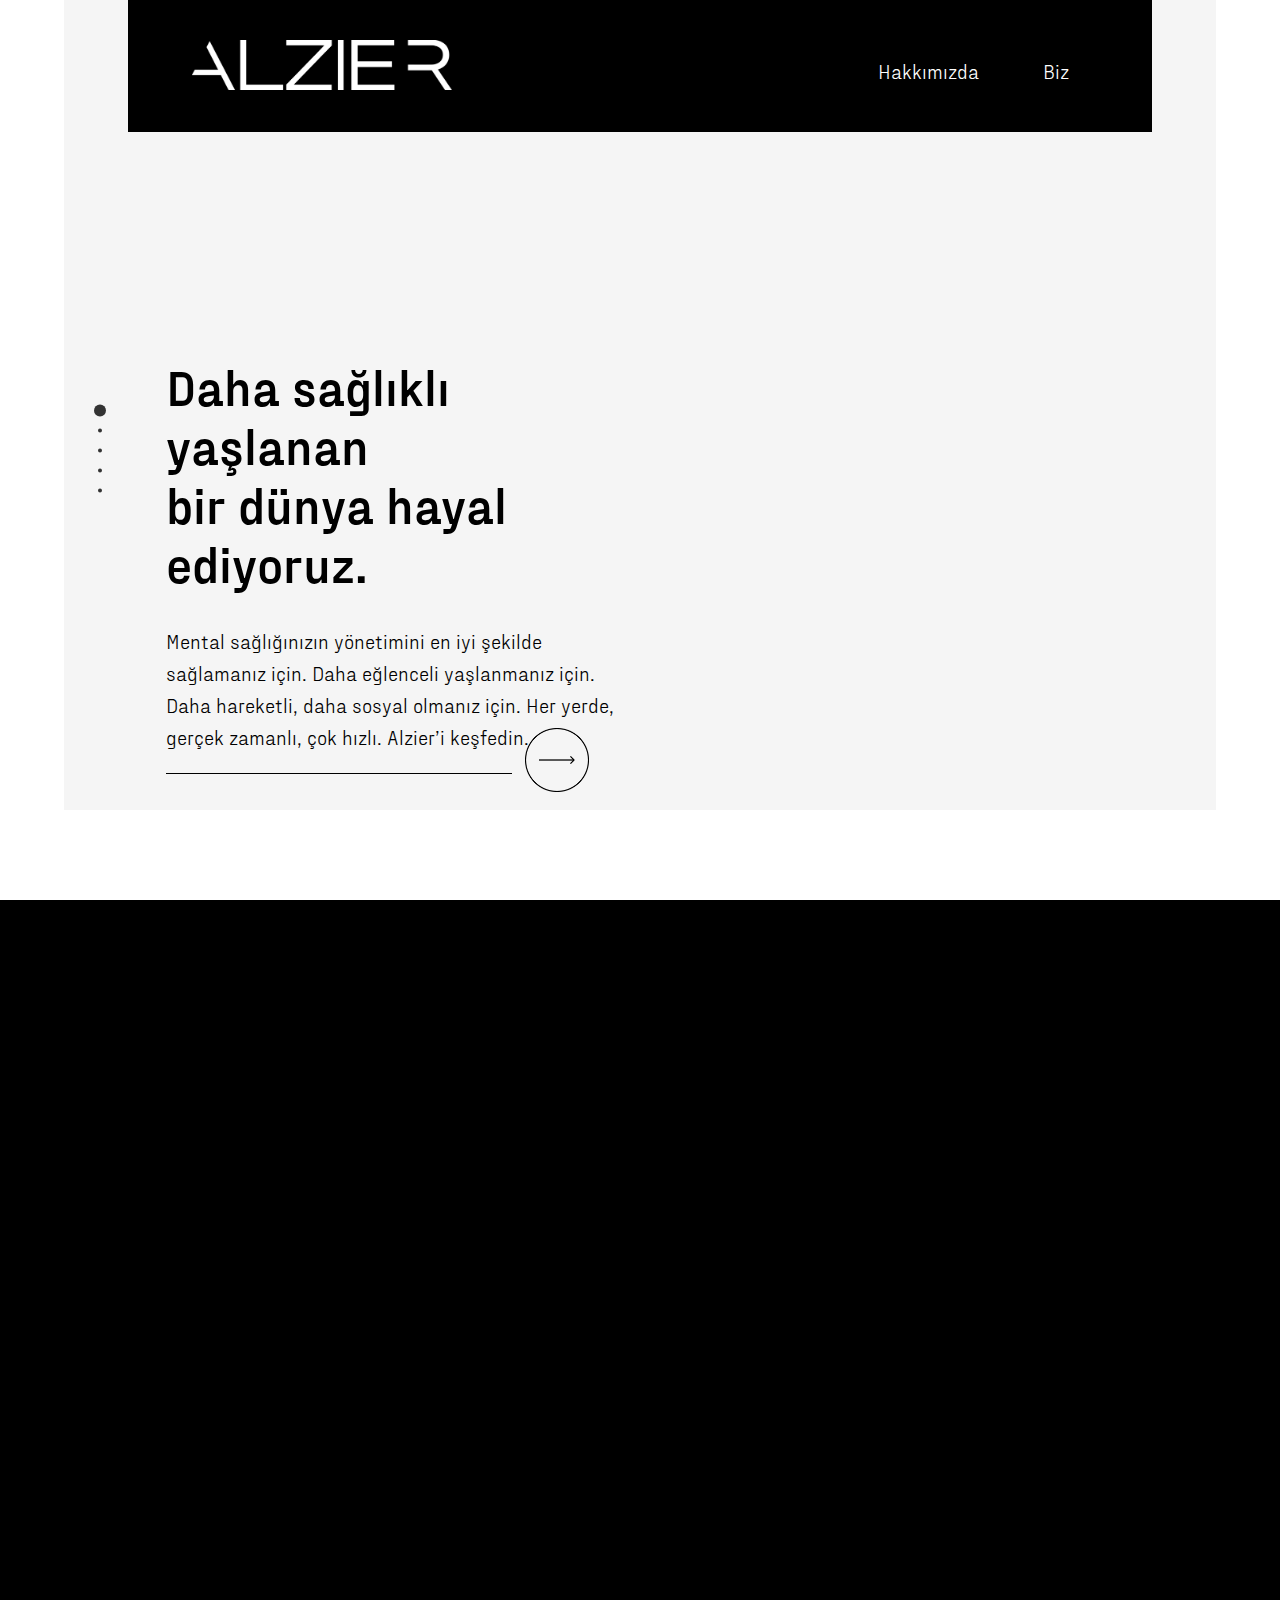
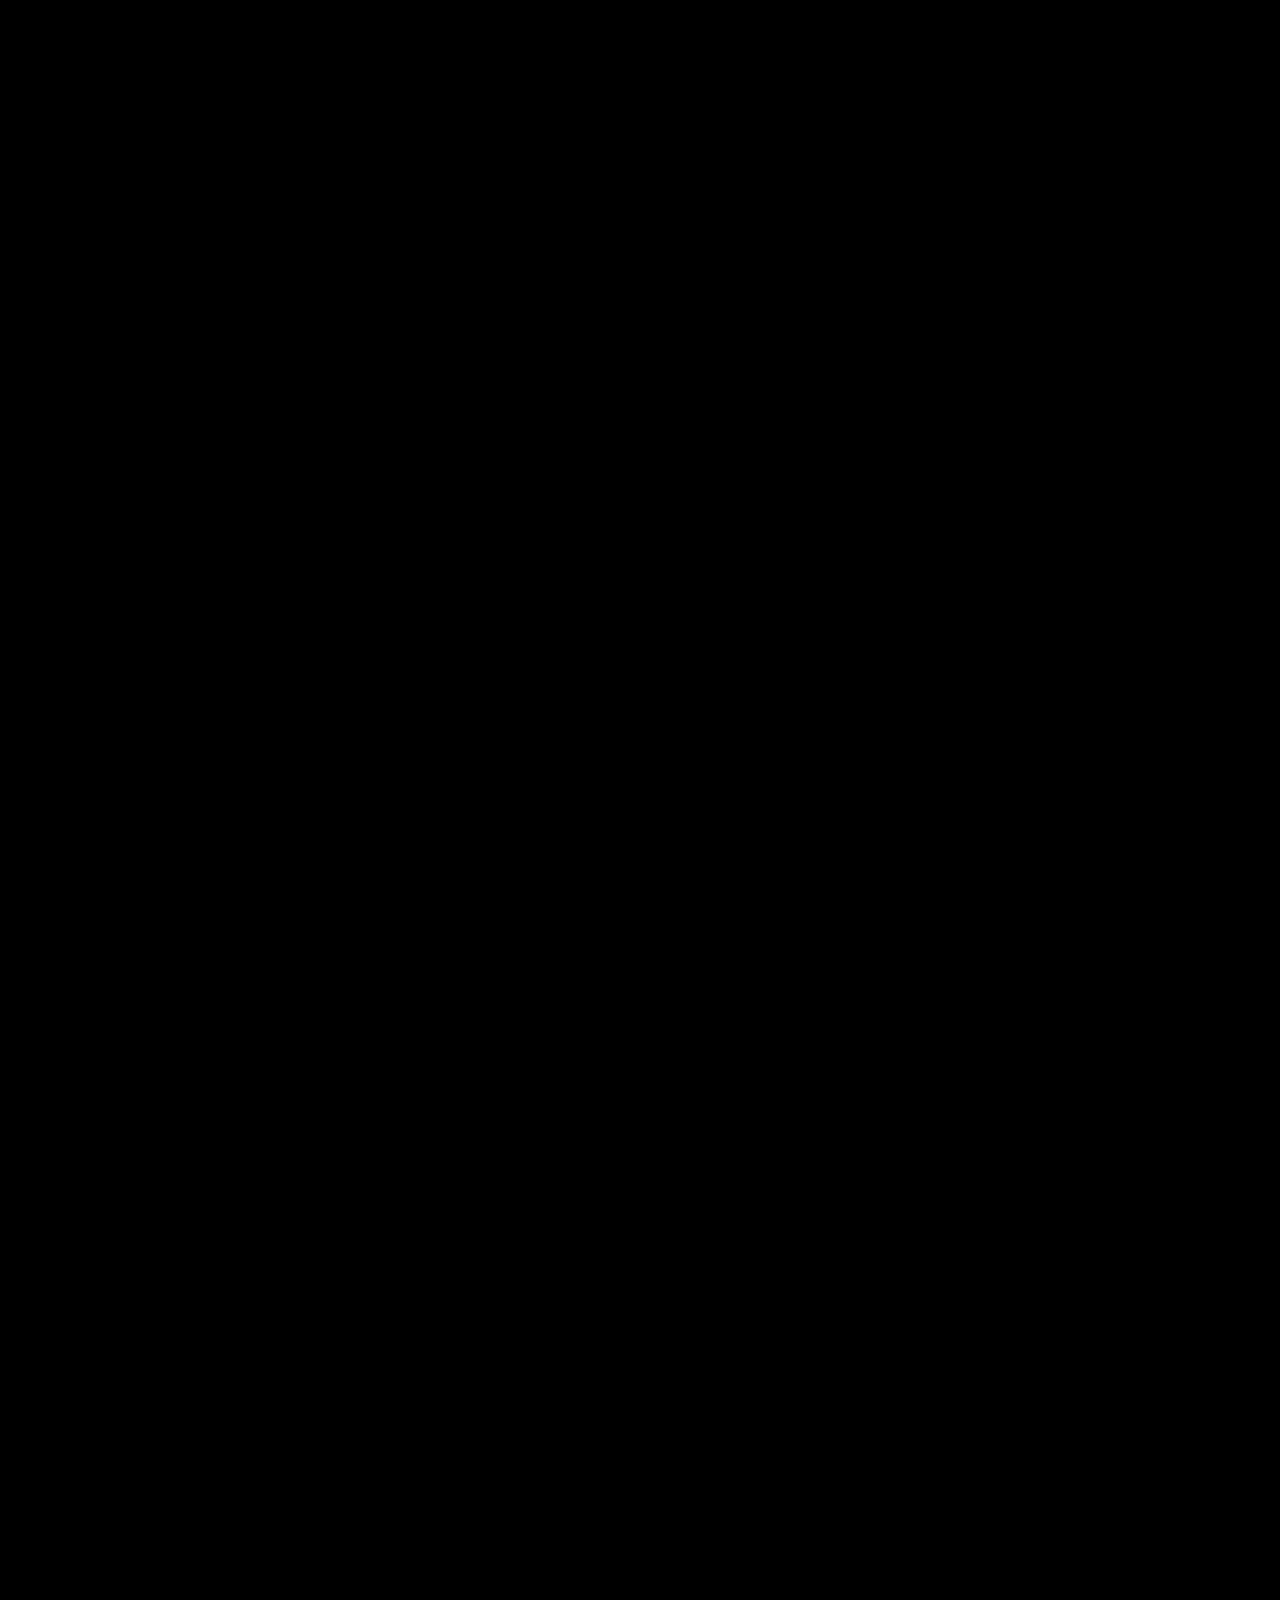
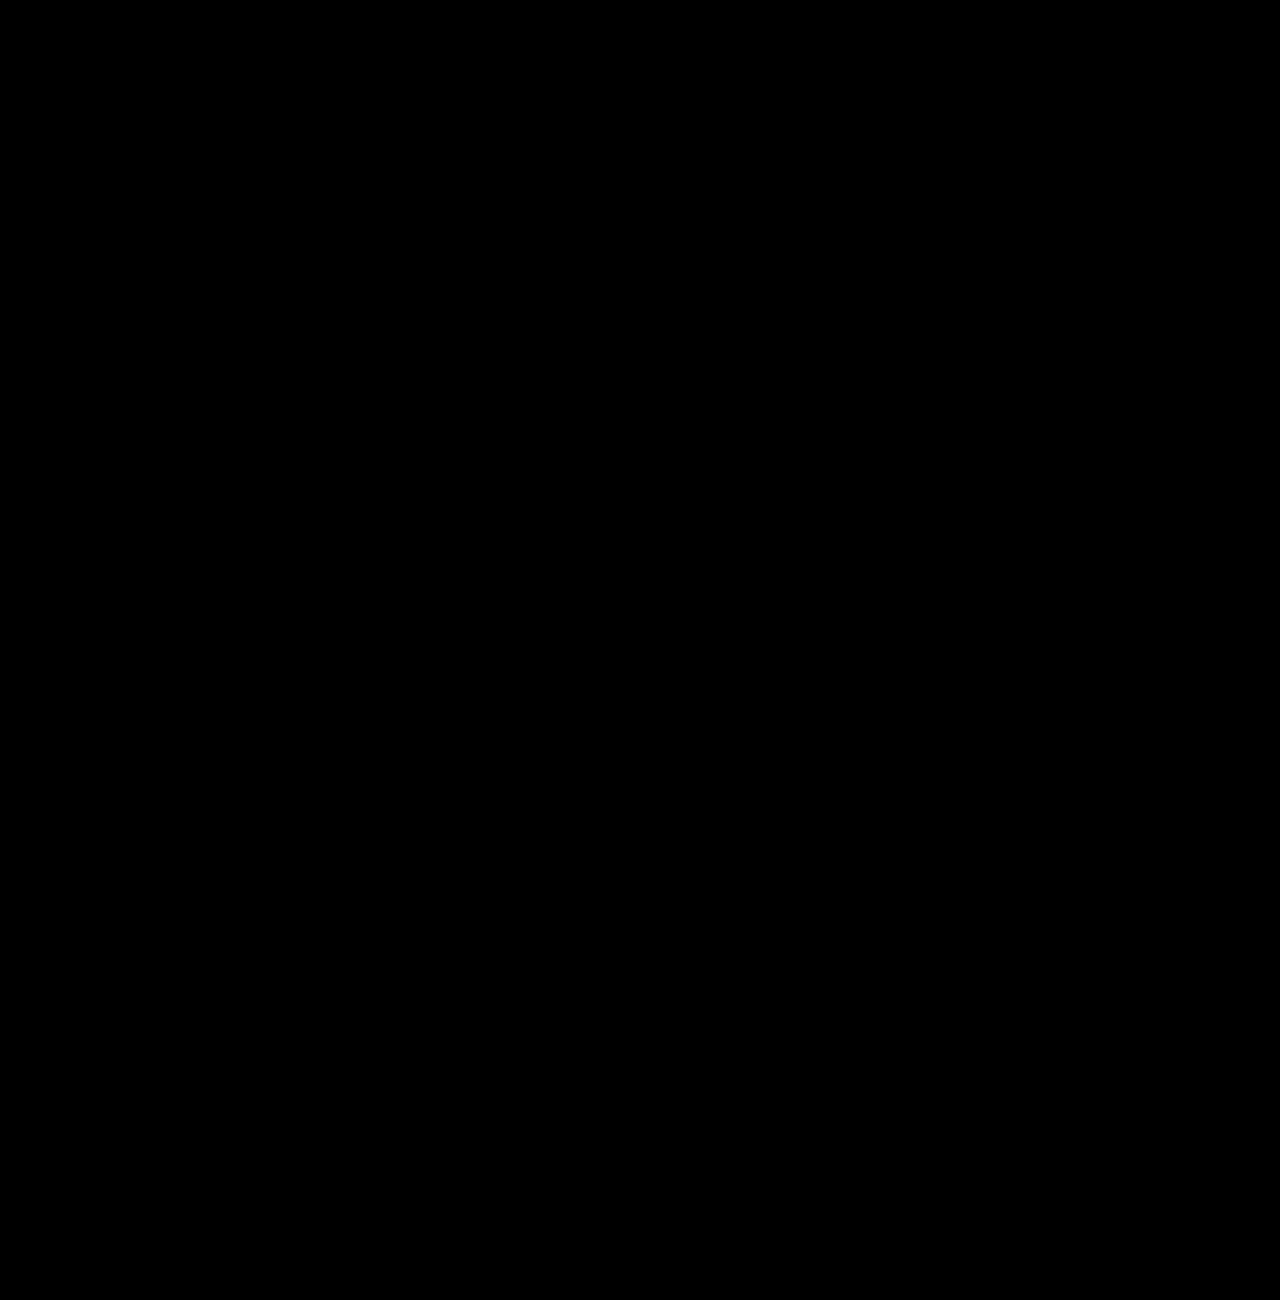
==== commit 05b6fc4d: "line and button position" ====
--- a/index.html
+++ b/index.html
@@ -69,9 +69,13 @@
               eğlenceli yaşlanmanız için. Daha hareketli, daha sosyal olmanız
               için. Her yerde, gerçek zamanlı, çok hızlı. Alzier’i keşfedin.
             </p>
-            <div class="line-1"></div>
-          </div>
-          <!-- CM -->
+            <div class="line-1">
+              <a href="about.html">
+                <div class="zortButton">
+                </div>
+              </a>
+            </div>
+          </div>
           <div class="page1-image"></div>
         </div>
       </section>
--- a/index.css
+++ b/index.css
@@ -12,9 +12,21 @@
 }
 
 .line-1{
+  position: relative;
+  border-bottom: 1px solid black;
+  width: 27vw;
+}
+
+.zortButton{
   position: absolute;
-  width: 200px;
-  border-bottom: 3px solid black;
+  top: -5vh;
+  left: 28vw;
+  width: 5vw;
+  height: 5vw;
+  background:url(./images/OK\ BUTON.png);
+  background-size: cover;
+  background-repeat: no-repeat;
+  background-position: center center;
 }
 
 @font-face{
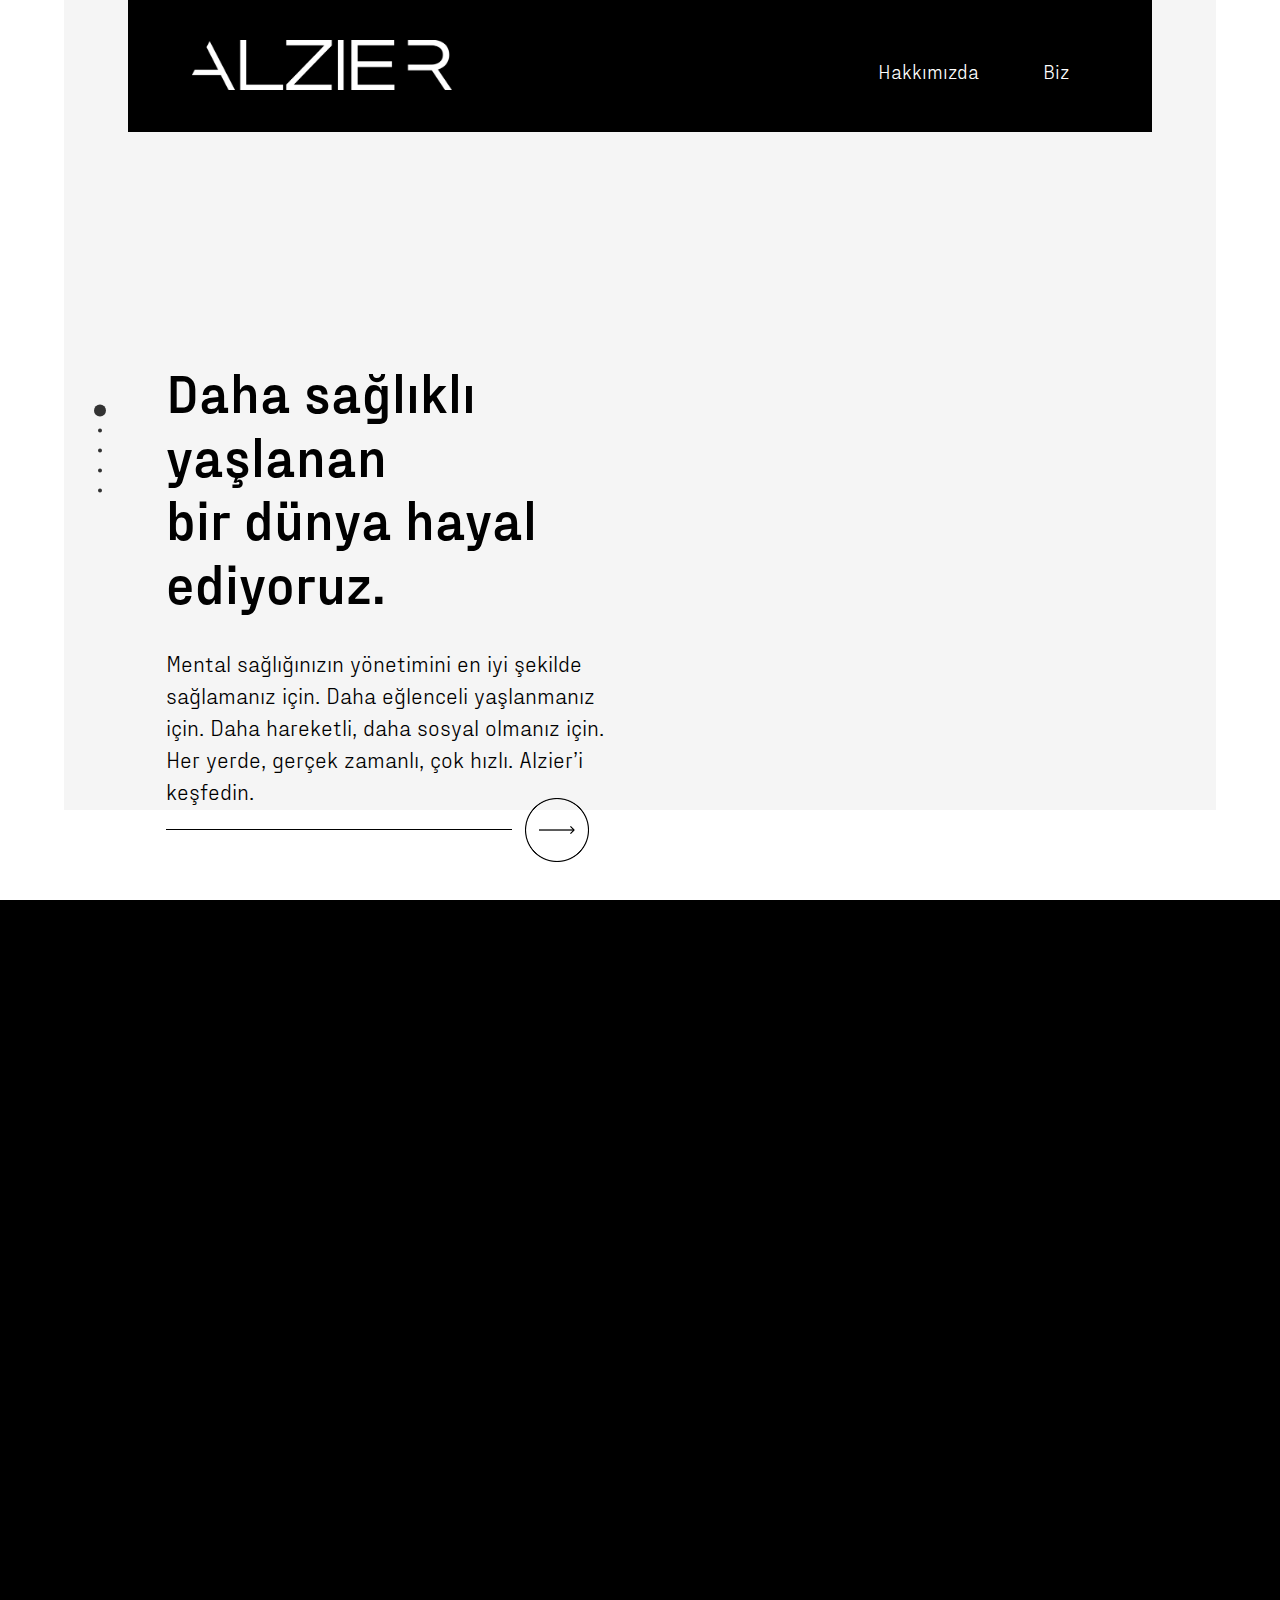
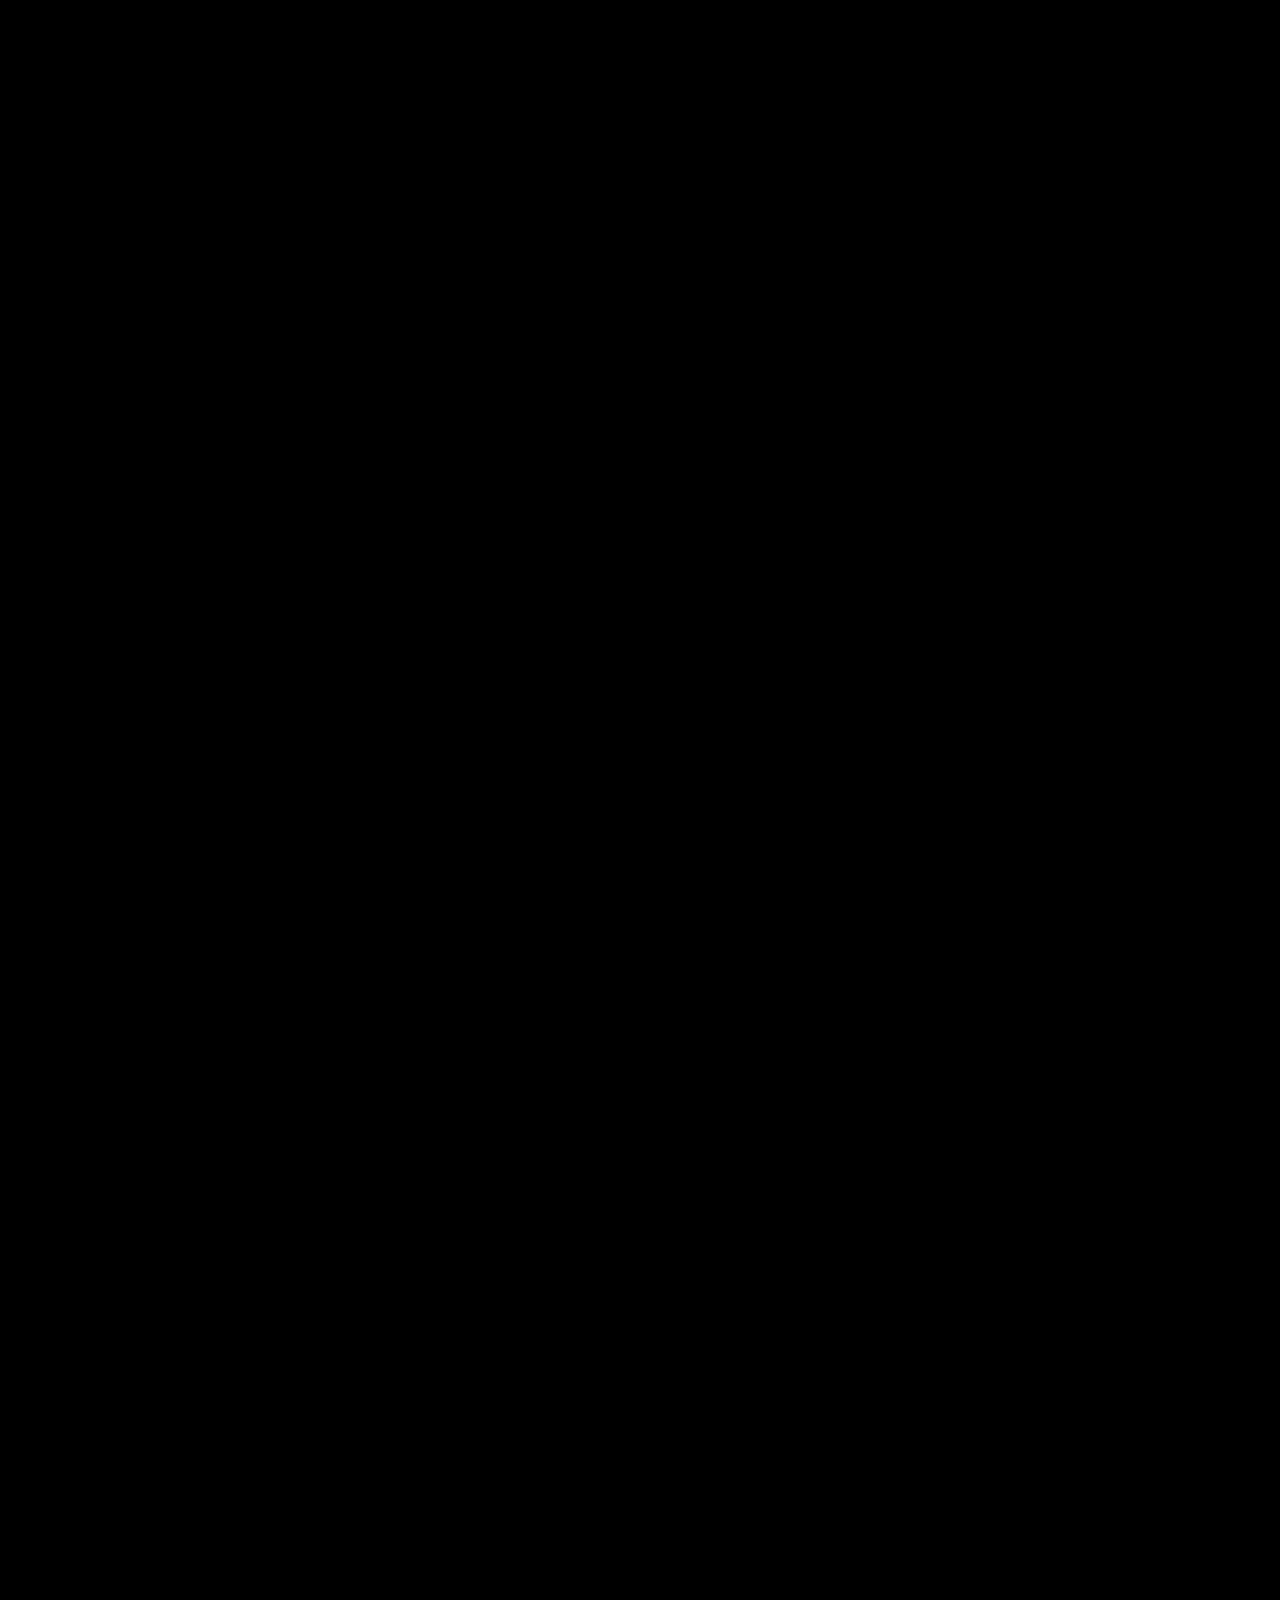
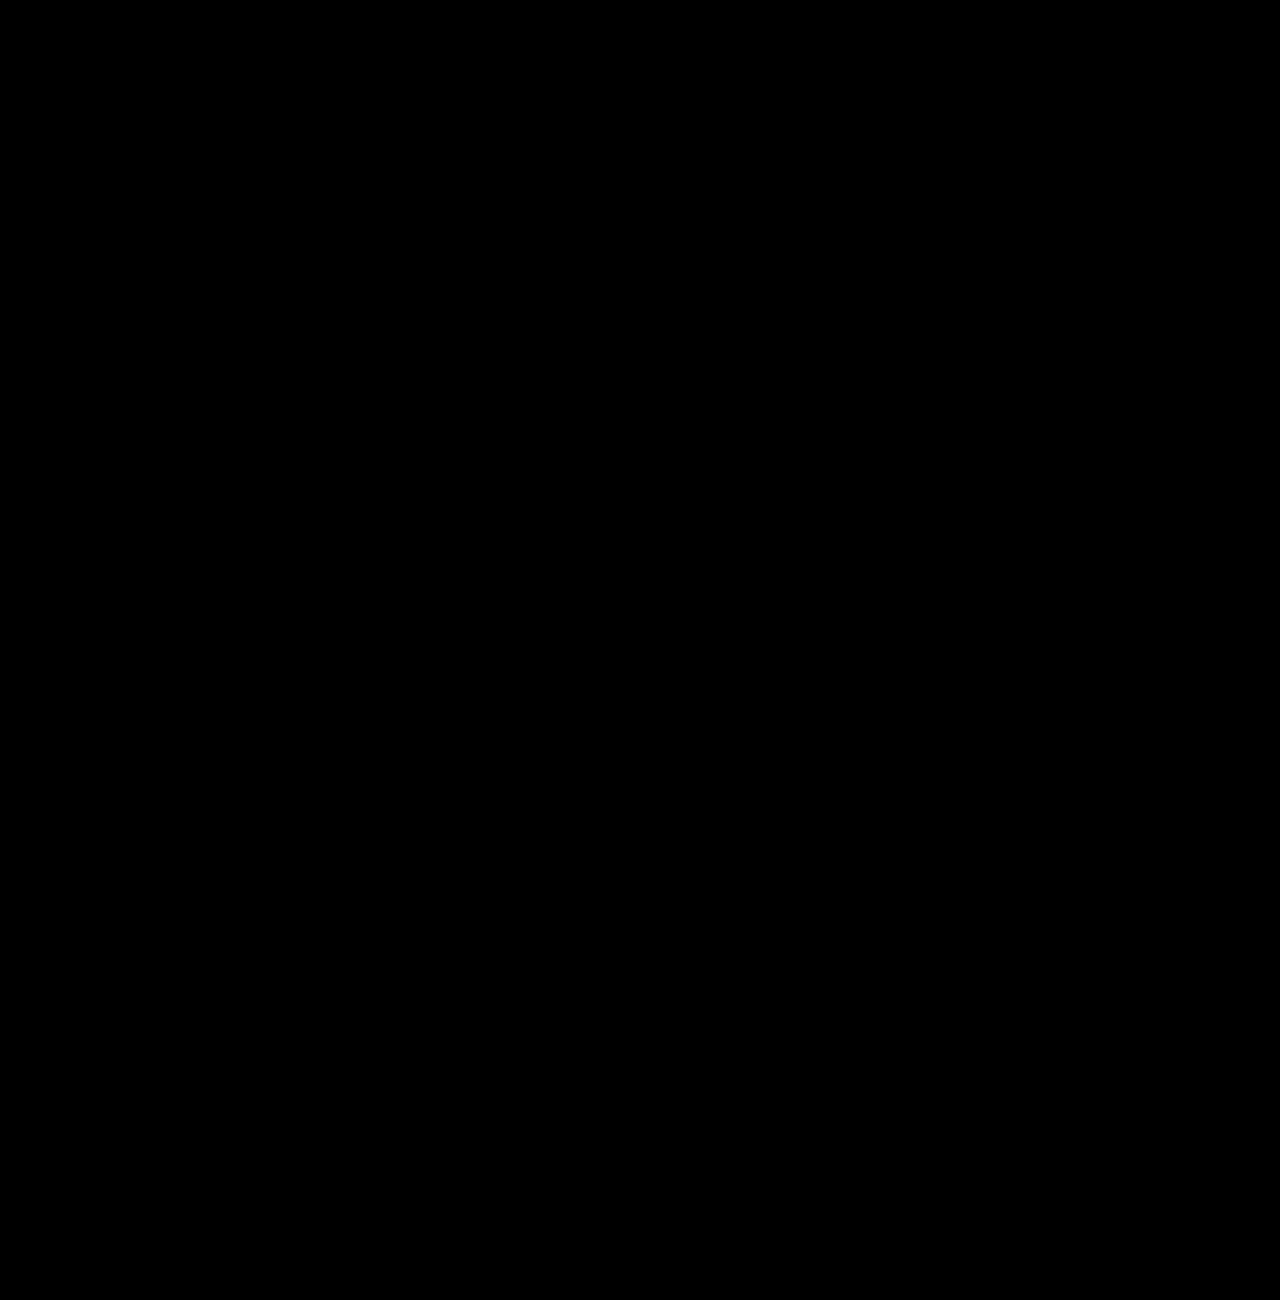
==== commit 3787d15a: "page 1 responsive text" ====
--- a/index.html
+++ b/index.html
@@ -69,12 +69,11 @@
               eğlenceli yaşlanmanız için. Daha hareketli, daha sosyal olmanız
               için. Her yerde, gerçek zamanlı, çok hızlı. Alzier’i keşfedin.
             </p>
-            <div class="line-1">
-              <a href="about.html">
-                <div class="zortButton">
-                </div>
-              </a>
-            </div>
+            <div class="line-1"></div>
+            <a href="about.html">
+              <div class="zortButton">
+              </div>
+            </a>
           </div>
           <div class="page1-image"></div>
         </div>
--- a/index.css
+++ b/index.css
@@ -18,11 +18,11 @@
 }
 
 .zortButton{
-  position: absolute;
-  top: -5vh;
-  left: 28vw;
+  position: relative;
   width: 5vw;
   height: 5vw;
+  bottom: 2.5vw;
+  left: 28vw;
   background:url(./images/OK\ BUTON.png);
   background-size: cover;
   background-repeat: no-repeat;
@@ -232,7 +232,7 @@
 }
 
 .page1-text h2 {
-  font-size: 50px;
+  font-size: 6vh;
   font-weight: 700;
   line-height: 118%;
   margin-bottom: 2rem;
@@ -240,7 +240,7 @@
 }
 
 .page1-text p {
-  font-size: 20px;
+  font-size: 2.5vh;
   font-weight: 300;
   line-height: 2rem;
   /* font-size: 1.2rem; */
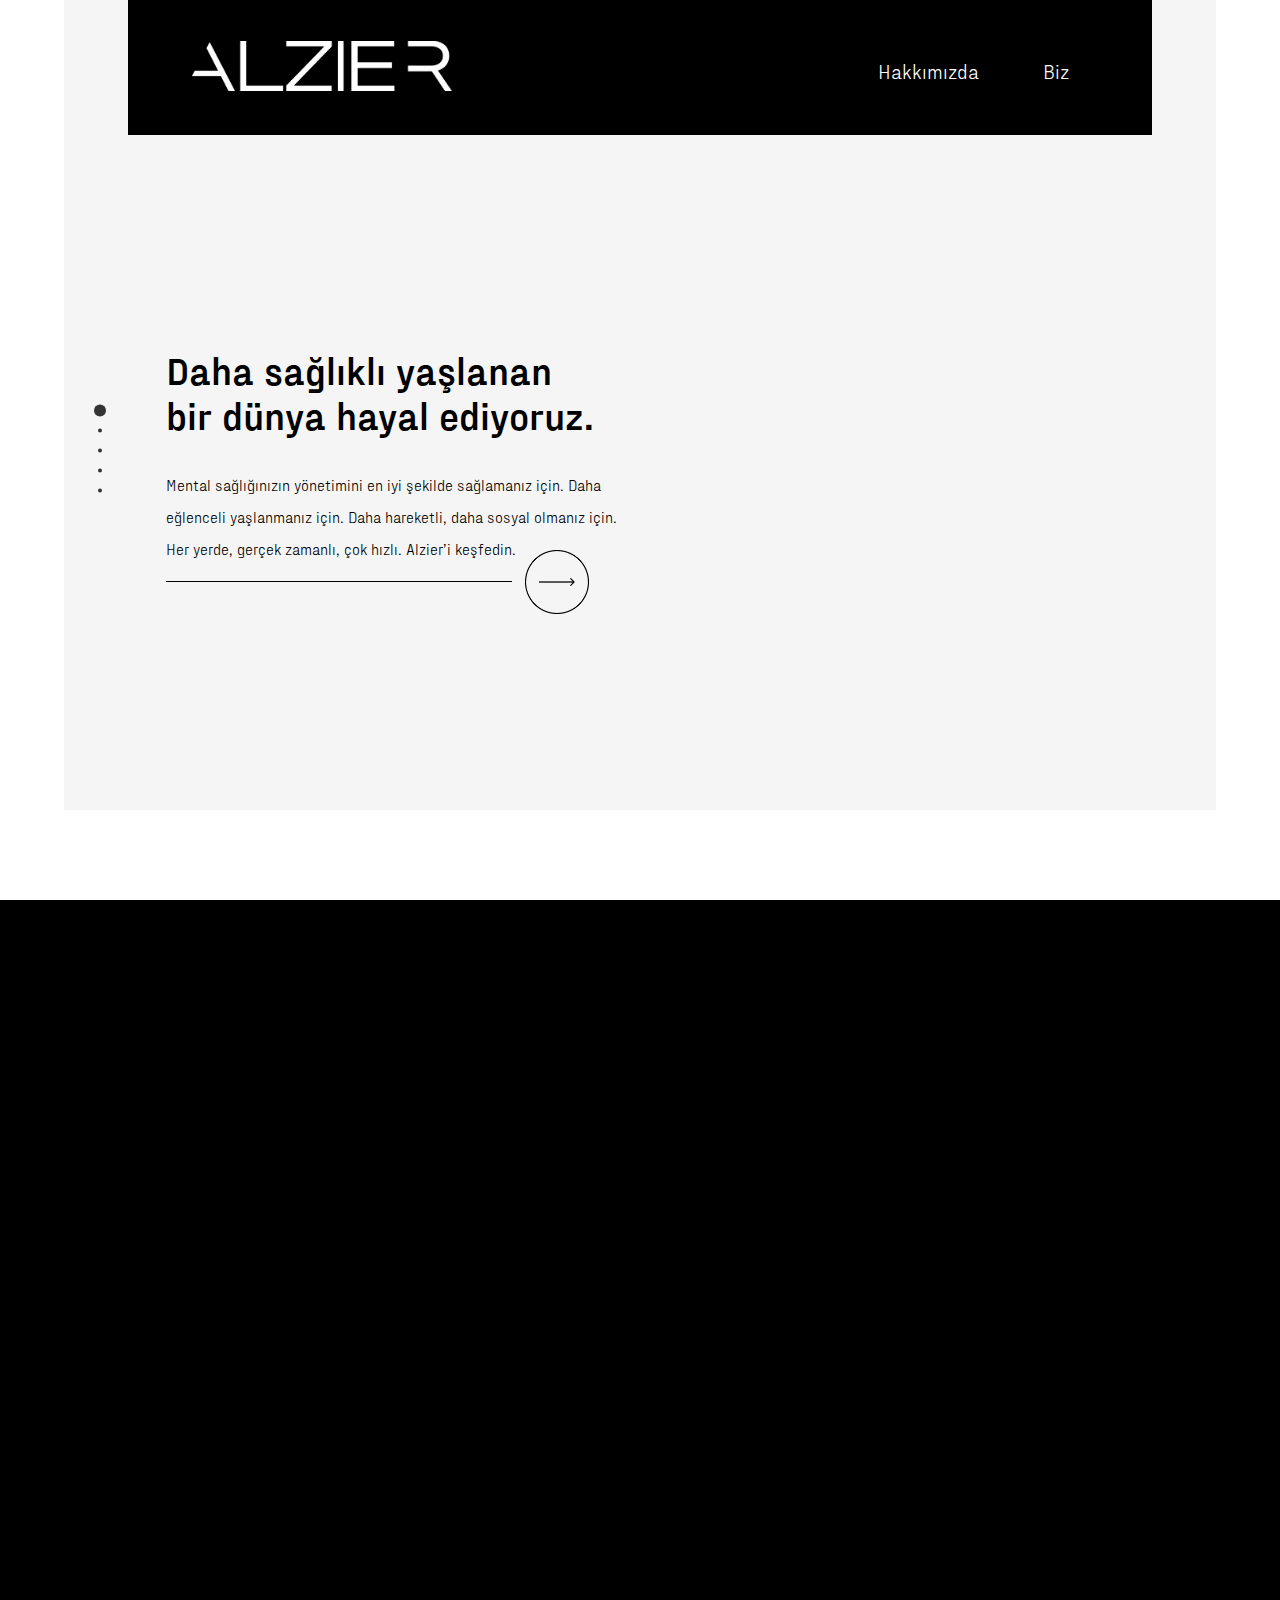
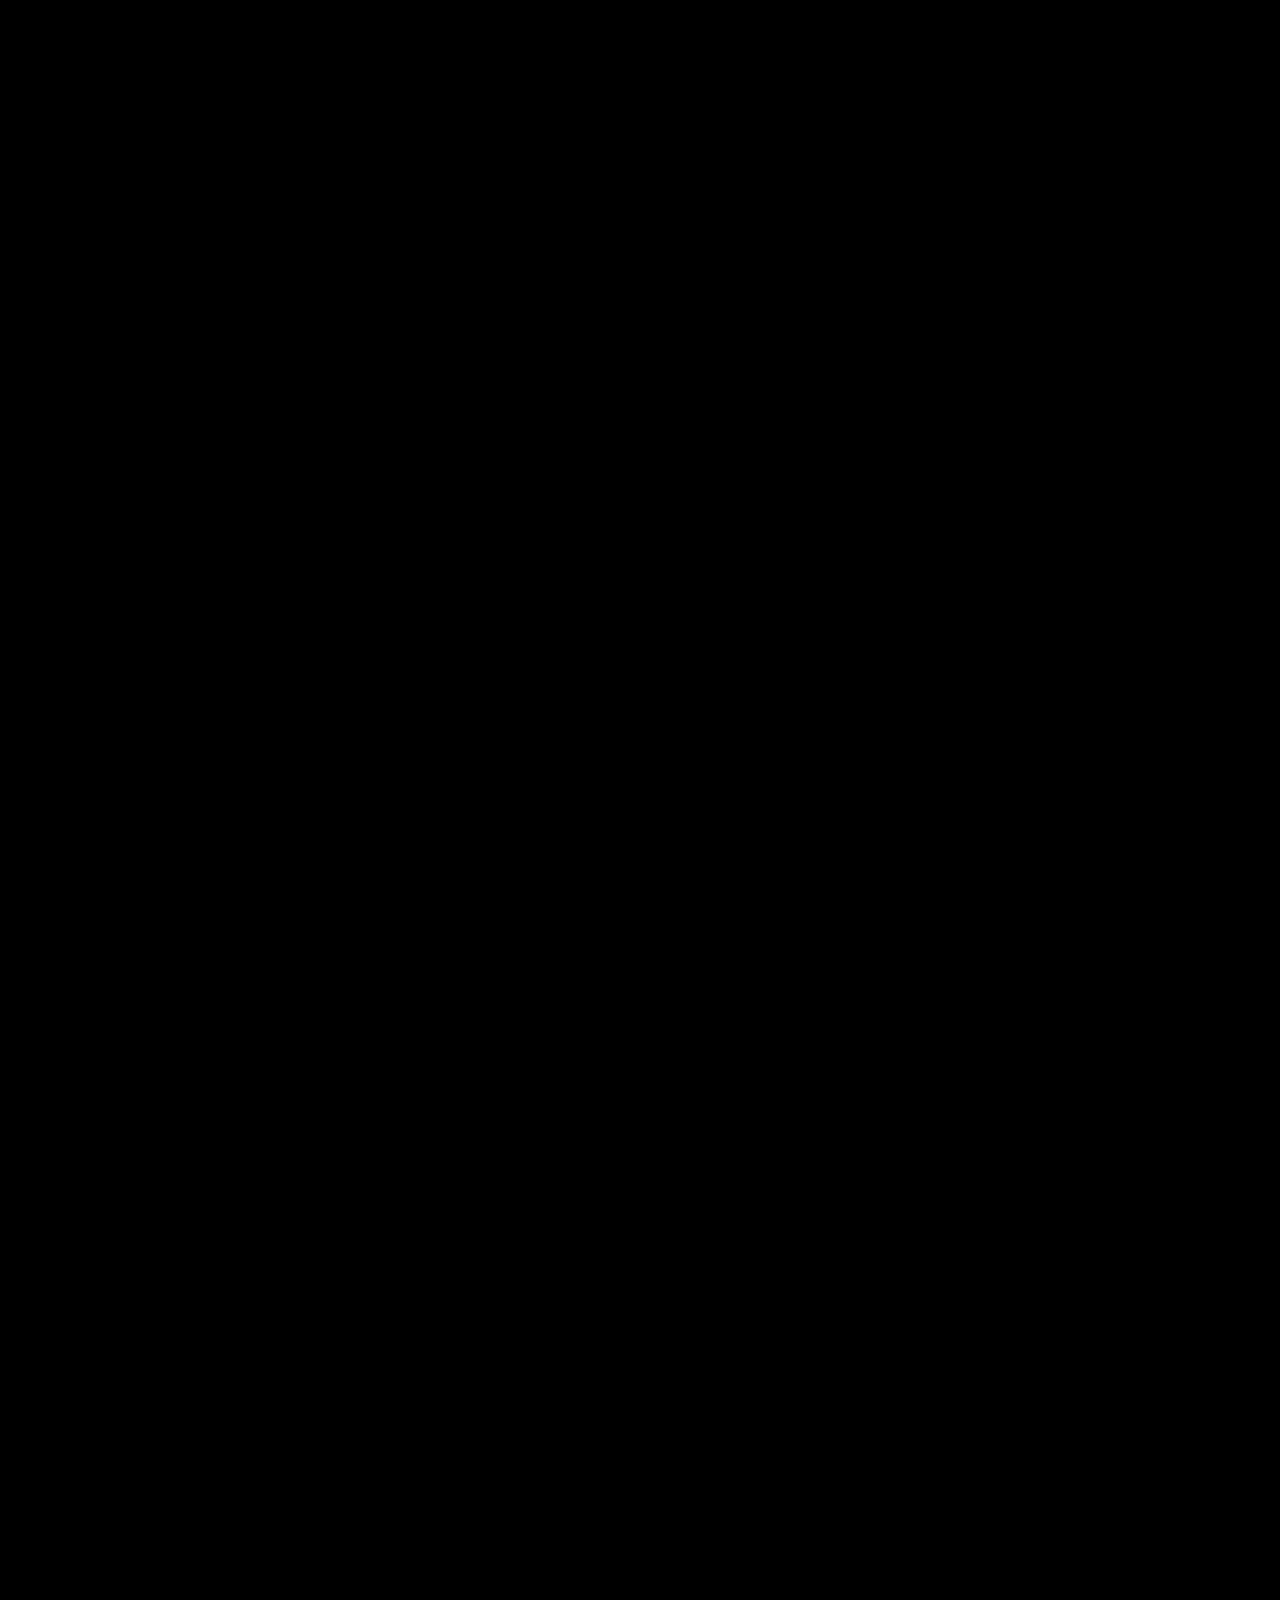
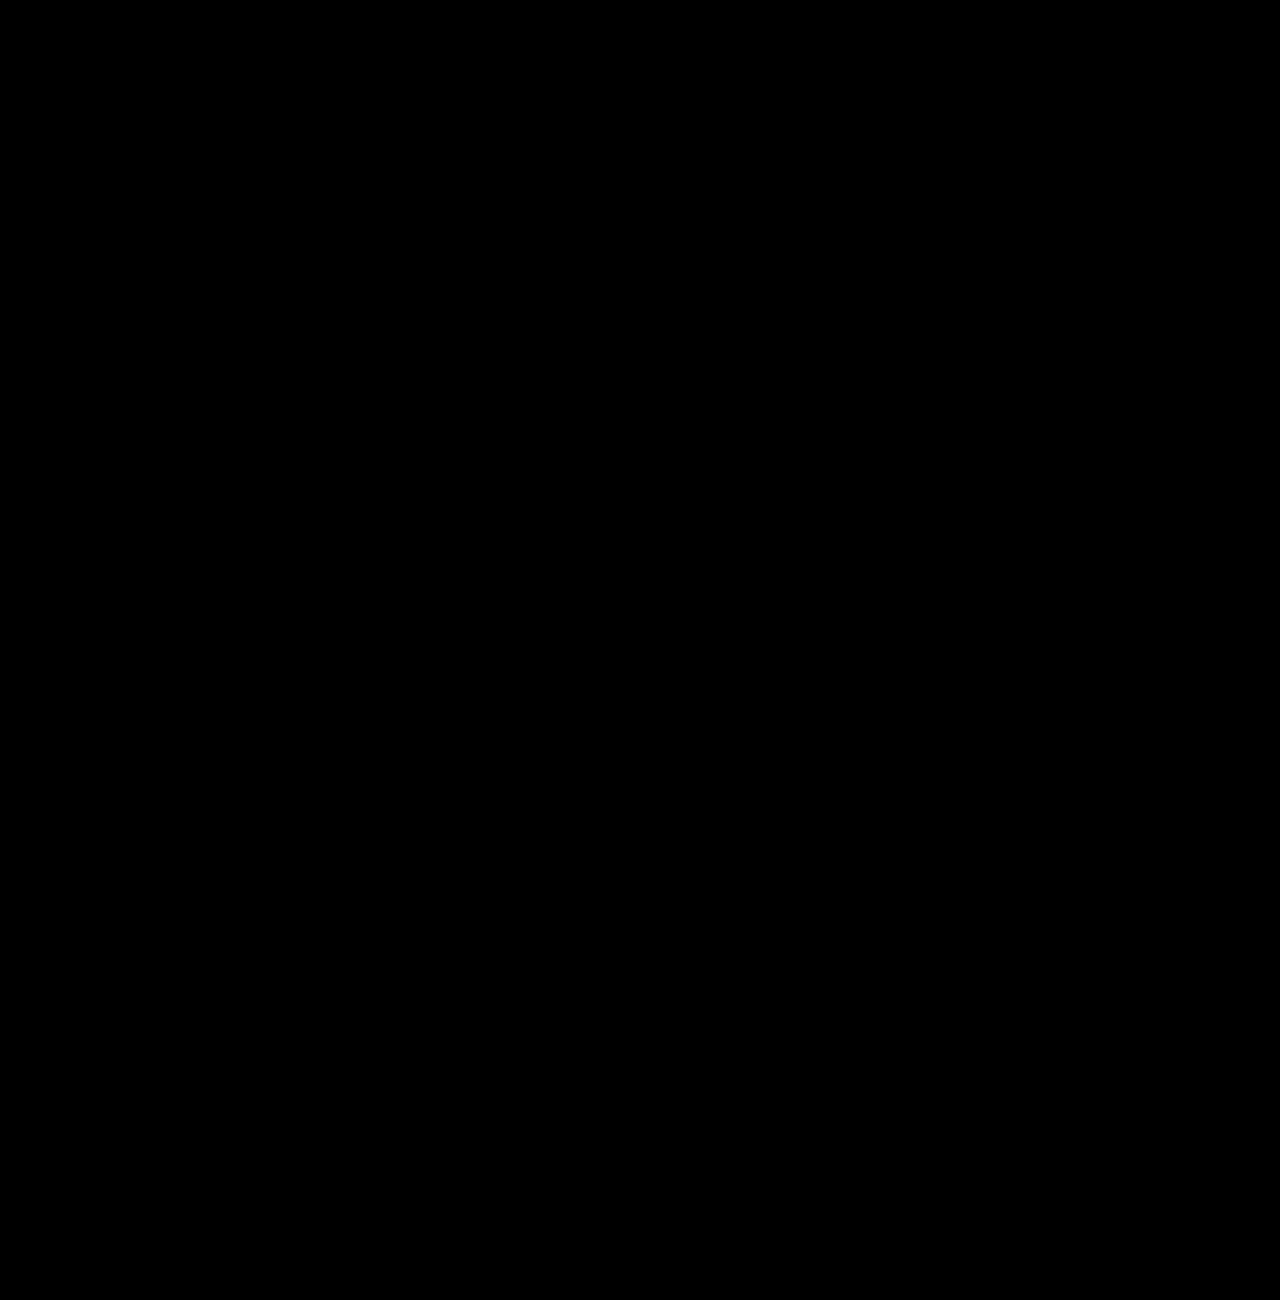
==== commit f1035c69: "buttons added to page 2" ====
--- a/index.html
+++ b/index.html
@@ -1,26 +1,15 @@
 <!DOCTYPE html>
 <html lang="tr">
+
   <head>
     <meta charset="UTF-8" />
     <meta http-equiv="X-UA-Compatible" content="IE=edge" />
     <meta name="viewport" content="width=device-width, initial-scale=1.0" />
-    <!-- <link rel="preconnect" href="https://fonts.googleapis.com" /> -->
-    <!-- <link rel="preconnect" href="https://fonts.gstatic.com" crossorigin />
-    <link
-      href="https://fonts.googleapis.com/css2?family=Raleway:wght@500&display=swap"
-      rel="stylesheet"
-    />
-    <link rel="preconnect" href="https://fonts.gstatic.com" crossorigin />
-    <link
-      href="https://fonts.googleapis.com/css2?family=Kalam&display=swap"
-      rel="stylesheet"
-    /> -->
-
-
     <title>Alzier</title>
     <link rel="stylesheet" href="fullpage/fullpage.css" />
     <link rel="stylesheet" href="index.css" />
   </head>
+
   <body>
     <nav class="nav">
       <ul class="nav-items">
@@ -34,31 +23,13 @@
           <span class="line line3"></span>
         </div>
         <ul class="menu-items">
-          <!-- <li><a>Ana Sayfa</a></li> -->
           <li><a href="biz.html">Hakkımızda</a></li>
-          <!-- <li><a href="#page3">Faaliyet</a></li> -->
-          <!-- <li><a href="#page5">Kariyer</a></li> -->
           <li><a href="biz.html">Biz</a></li>
         </ul>
       </ul>
     </nav>
     <main id="fullpage">
-      <!-- <section class="section" id="section8" data-section="8">
-        <div>
-          <video playsinline autoplay preload muted loop id="video">
-            <source src="images/video.mp4" type="video/mp4" />
-          </video>
-        </div>
-        <div class="backdrop"></div>
-        <p class="page1-text1">
-          Alzheimer's Disease <br />
-          PET/CT 18F-FDG <br />
-          MRI coresgistration <br />
-          Tempoparietal Hipometabolism <br />
-          Notably precuneus metabolism reduction <br />
-        </p>
-        <p class="page2-text2">Carlos Henrique Pacini Vieira de Cerqueira</p>
-      </section> -->
+      
       <section class="section" id="section1" data-section="1">
         <div class="page1-flex">
           <div class="page1-text">
@@ -69,139 +40,65 @@
               eğlenceli yaşlanmanız için. Daha hareketli, daha sosyal olmanız
               için. Her yerde, gerçek zamanlı, çok hızlı. Alzier’i keşfedin.
             </p>
-            <div class="line-1"></div>
+            <div class="page1-line"></div>
             <a href="about.html">
-              <div class="zortButton">
-              </div>
+              <div class="page1-ok-button"></div>
             </a>
           </div>
           <div class="page1-image"></div>
         </div>
       </section>
+
       <section class="section" id="section4" data-section="2">
         <div class="page2-flex">
-          
           <div class="page2-text">
-            <h2>Bizi nelerin heyecanlandırdığını, nasıl organize olduğumuzu ve 
+            <h2>Bizi nelerin heyecanlandırdığını, nasıl organize olduğumuzu ve
               yaşlanan dünyaya nasıl çözümler bulduğumuzu öğrenin.</h2>
             <p>
               Alzier hakkında daha fazla bilgi edinin.
             </p>
+            <div class="page2-line"></div>
+            <a href="about.html">
+              <div class="page2-ok-button"></div>
+            </a>
           </div>
           <div class="page2-image"></div>
         </div>
       </section>
+      
       <section class="section" id="section3" data-section="3">
         <div class="page3-flex">
           <div class="page3-text">
-            <h2>Bizi nelerin heyecanlandırdığını, nasıl organize olduğumuzu ve 
-              yaşlanan dünyaya nasıl çözümler bulduğumuzu öğrenin.</h2>
+            <h2>İnsanların daha iyi mental ve fiziksel sağlığa sahip olmaları için çalışıyoruz. <br>
+              Bu konuda sunduğumuz çözümleri inceleyin.</h2>
             <p>
-              Alzier hakkında daha fazla bilgi edinin.
+              Alzier’in sunduğu çözümlere göz atın.
             </p>
           </div>
           <div class="page3-image"></div>
         </div>
       </section>
-      <!-- <section class="section" id="section2" data-section="2">
-        <div class="page2-grid">
-          <div class="page2-gridchild1 drop-shadow"></div>
-          <div class="page2-gridchild2 drop-shadow">
+     
+      <section class="section" id="section4" data-section="4">
+        <div class="page4-flex">
+          <div class="page4-text">
+            <h2>Dokunduğumuz insanlar aracılığıyla toplum üzerinde olumlu etki yaratmaya çalışıyoruz.
+            </h2>
             <p>
-              Tanı öncesi süreçten rehabilitasyona kadar olan süreçte kurulan iş
-              birlikleriyle yaşlanan toplumu kapsayıcı çözümlerle daha
-              sürdürülebilir hale getiriyoruz. Daha yüksek kaliteli ve daha
-              sağlıklı bir yaşam için Alzier sağlıklı yaşlanmaya önem veriyor.
+              Alzier’in küresel duyarlılık beyanına gidin.
             </p>
           </div>
-          <div class="page2-gridchild3 drop-shadow">
-            <p>
-              Sürdürülebilir <br />
-              sağlık <br />
-              için <br />
-              çalışıyoruz.
-            </p>
-          </div>
-          <div class="page2-gridchild4 drop-shadow"></div>
+          <div class="page4-image"></div>
         </div>
-      </section> -->
-      <!--       <section class="section" id="section3" data-section="3">
-        <div class="page3-grid">
-          <div class="page3-gridchild1"></div>
-          <div class="page3-gridchild2">
-            <h2>
-              Lorem ipsum dolor sit amet consectetur adipisicing elit. Adipisci
-              consequatur ipsum perferendis sint a recusandae? Fugiat aut libero
-              consequatur rem!
-            </h2>
-          </div>
-          <div class="page3-gridchild3"></div>
-          <div class="page3-gridchild4">
-            <div>
-              <h4>Lorem ipsum dolor sit amet.</h4>
-              <p>
-                Lorem ipsum dolor sit amet consectetur adipisicing elit.
-                Asperiores, tempore perspiciatis, sapiente odit cupiditate velit
-                eligendi dignissimos ipsa repellat est nostrum perferendis
-                exercitationem beatae, quis vero? Iure et consequatur vel!
-              </p>
-            </div>
-            <div>
-              <h4>Lorem ipsum dolor sit amet.</h4>
-              <p>
-                Lorem ipsum dolor sit amet consectetur adipisicing elit.
-                Asperiores, tempore perspiciatis, sapiente odit cupiditate velit
-                eligendi dignissimos ipsa repellat est nostrum perferendis
-                exercitationem beatae, quis vero? Iure et consequatur vel!
-              </p>
-            </div>
-          </div>
-          <div class="page3-gridchild5"></div>
-        </div>
-      </section> -->
-      <!-- <section class="section" id="section7" data-section="7">
-        <div class="page7-grid">
-          <div class="page7-floater">
-            <h3>
-              Multidisipliner bir araştırma ekibi. <br />
-              <br />
-              Mühendislikten yaşam bilimlerine kadar geniş bir skala. <br />
-              <br />
-              Sürdürülebilir yaşlanma amacımızda bize ortak ol, Alzier Araştırma
-              Grubu’na katıl. <br />
-              <br />
-              <a
-                href="https://docs.google.com/forms/d/e/1FAIpQLSc8bS7-gH-nz8xI1e4e_GxFgx6ezM0sMizcPu1tqDncV_kbOA/closedform"
-                class="basvuru"
-                >Başvuru</a
-              >
-            </h3>
-          </div>
-          <div class="page7-gridchild1"></div>
-          <div class="page7-gridchild2"></div>
-          <div class="page7-gridchild3"></div>
-          <div class="page7-gridchild4"></div>
-        </div>
-      </section> -->
-      <section class="section" id="section6" data-section="6">
+      </section>
+    
+      <section class="section" id="section5" data-section="5">
         <div class="roadmap"></div>
       </section>
-      <section class="section" id="section6" data-section="6">
-        <div class="roadmap"></div>
-      </section>
-      
-      <!--       <section class="section" id="section5" data-section="5">
-        <div class="page5-grid">
-          <div class="page5-gridchild1"><p>İlayda Özgün</p></div>
-          <div class="page5-gridchild2"><p>Ayşenur Aleyna Şahin</p></div>
-          <div class="page5-gridchild3"><p>İrem Sökmen</p></div>
-          <div class="page5-gridchild4"><p>Kutay Hekimoğlu</p></div>
-          <div class="page5-gridchild5"><p>Mert Kurtuluş</p></div>
-          <div class="page5-gridchild6"><p>Elif Seran Tün</p></div>
-        </div>
-      </section> -->
+  
     </main>
     <script src="fullpage/fullpage.js"></script>
     <script src="index.js"></script>
   </body>
-</html>
+  
+  </html>--- a/index.css
+++ b/index.css
@@ -7,17 +7,163 @@
   font-weight: 200;
   color: rgb(255, 255, 255);
   background-color: rgb(0, 0, 0);
-  /* text-shadow: 2px 5px 10px #d6695348; */
   scroll-behavior: smooth;
 }
 
-.line-1{
+@font-face{
+  src: url(fonts/PPFraktionSans-Bold.otf);
+  font-family: ppf;
+  font-weight: 700;
+}
+
+@font-face{
+  src: url(fonts/PPFraktionSans-BoldItalic.otf);
+  font-family: ppf;
+}
+
+@font-face{
+  src: url(fonts/PPFraktionSans-Light.otf);
+  font-family: ppf;
+  font-weight: 300;
+}
+
+@font-face{
+  src: url(fonts/PPFraktionSans-LightItalic.otf);
+  font-family: ppf;
+}
+
+::-webkit-scrollbar{
+  display: none;
+}
+
+.mobile,
+input[type="checkbox"],
+.hamburger-lines,
+.menu-items {
+  display: none;
+}
+
+.nav {
+  background-color: rgb(0, 0, 0);
+  position: fixed;
+  top: 0;
+  left: 10vw;
+  z-index: 3;
+  height: 15vh;
+  width: 80vw; 
+}
+
+.nav-items {
+  display: flex;
+  justify-content: flex-end;
+  align-items: flex-start;
+  list-style: none;
+  margin-right: 5%;
+  margin-top: 2.5rem;
+  height: 8vh;
+  font-family: ppf;
+  font-weight: 300;
+  font-size: 20px;
+}
+
+.nav-item {
+  margin: 2rem;
+  margin-top: 1rem;
+}
+
+.nav-item a {
+  text-decoration: none;
+  color: rgb(255, 255, 255);
+}
+
+#logo {
+  position: absolute;
+  left: 4rem;
+  top: 30%;
+  height: 50px;
+  width: 260px;
+  background: center / cover no-repeat url("images/Logo_beyaz.png");
+}
+
+.backdrop {
+  position: absolute;
+  top: 0;
+  left: 0;
+  height: 100vh;
+  width: 100vw;
+  z-index: 2;
+  background-color: rgba(0, 0, 0, 0.561);
+}
+
+#section8 p {
+  position: absolute;
+  z-index: 3;
+}
+
+.page1-text1 {
+  bottom: 5rem;
+  left: 5rem;
+}
+
+.page2-text2 {
+  bottom: 5rem;
+  right: 5rem;
+}
+
+/* -------------------------------- */
+/* Section1 */
+/* -------------------------------- */
+
+.page1-flex {
+  position: relative;
+  margin: auto;
+  display: flex;
+  justify-content: space-evenly;
+  height: 90vh;
+  width: 90%;
+  margin-bottom: 10vh;   /*  offset vertically muahhhhh  */ /* <3 */
+  background-color: #f5f5f5;
+}
+
+.page1-image {
+  height: 90%;
+  width: 90%;
+  background: center / cover no-repeat url("images/MaınImg_zeminsiz.png");
+  margin-top: 9vh;
+  margin-left: 30vw;
+}
+
+.page1-text {
+  height: 70%;
+  width: 40%;
+  padding-right: 38vw;
+  padding-top: 35vh;
+  position: absolute;
+  margin: auto 0;
+  color: #000000;
+}
+
+.page1-text h2 {
+  font-size: 3vw;
+  font-weight: 700;
+  line-height: 118%;
+  margin-bottom: 2rem;
+  font-weight: 700;
+}
+
+.page1-text p {
+  font-size: 1.2vw;
+  font-weight: 300;
+  line-height: 2rem;
+}
+
+.page1-line{
   position: relative;
   border-bottom: 1px solid black;
   width: 27vw;
 }
 
-.zortButton{
+.page1-ok-button{
   position: relative;
   width: 5vw;
   height: 5vw;
@@ -29,150 +175,110 @@
   background-position: center center;
 }
 
-@font-face{
-  src: url(fonts/PPFraktionSans-Bold.otf);
-  font-family: ppf;
-  font-weight: 700;
-}
-
-@font-face{
-  src: url(fonts/PPFraktionSans-BoldItalic.otf);
-  font-family: ppf;
-}
-
-@font-face{
-  src: url(fonts/PPFraktionSans-Light.otf);
-  font-family: ppf;
+hr {
+  position: relative;
+  border: 3px solid #d66853;
+  right: 0;
+  box-shadow: 2px 5px 10px rgba(214, 105, 83, 0.282);
+}
+
+.page1-horizontal {
+  width: 10rem;
+  right: 5%;
+}
+
+.page1-vertical {
+  height: 10rem;
+  bottom: 50%;
+}
+
+/* -------------------------------- */
+/* Section 2 */
+/* -------------------------------- */
+.page2-flex {
+  display: flex;
+  /* justify-content: space-evenly; */
+  height: 90vh;
+  width: 90vw;
+  margin-left: 10vw;
+}
+
+.page2-image {
+  background: center / cover no-repeat url("images/INS.png");
+  height: 100%;
+  width: 100%;
+  margin-top: 7vh;
+  margin-left: 20vw;
+}
+
+.page2-text {
+  color: #ffffff;
+  height: 70vh;
+  width: 50vw;
+  padding-top: 60vh;
+  position: absolute;
+}
+
+
+.page2-text h2 {
+  font-size: 2vw;
   font-weight: 300;
-}
-
-@font-face{
-  src: url(fonts/PPFraktionSans-LightItalic.otf);
-  font-family: ppf;
-}
-
-::-webkit-scrollbar{
-  display: none;
-}
-
-.mobile,
-input[type="checkbox"],
-.hamburger-lines,
-.menu-items {
-  display: none;
-}
-
-.nav {
-  /* background-color: rgb(230, 186, 184); */
-  background-color: rgb(0, 0, 0);
-  position: fixed;
-  top: 0;
-  left: 10vw;
-  z-index: 3;
-  /* height: 13vh; */
-  width: 80vw;
-  
-}
-
-.nav-items {
-  display: flex;
-  justify-content: flex-end;
-  align-items: flex-start;
-  list-style: none;
-  margin-right: 5%;
-  margin-top: 2.5rem;
-  height: 8vh;
-  /* vertical-align: middle; */
-  font-family: ppf;
+  line-height: 2vw;
+  margin-bottom: 2rem;
+}
+
+.page2-text p {
+  font-size: 1.2rem;
   font-weight: 300;
-  font-size: 20px;
-}
-
-.nav-item {
-  margin: 2rem;
-  margin-top: 1rem;
-}
-
-.nav-item a {
-  text-decoration: none;
-  color: rgb(255, 255, 255);
-}
-
-/* CM */
-#logo {
-  position: absolute;
-  left: 4rem;
-  top: 30%;
-  height: 50px;
-  width: 260px;
-  background: center / cover no-repeat url("images/Logo_beyaz.png");
-}
-
-/* #video {
-  position: absolute;
-  top: 50%;
-  left: 50%;
-  width: 100vw;
-  height: 100vh;
-  margin: 0;
-  padding: 0;
-  z-index: 1;
-  -ms-transform: translateX(-50%) translateY(-50%);
-  -moz-transform: translateX(-50%) translateY(-50%);
-  -webkit-transform: translateX(-50%) translateY(-50%);
-  transform: translateX(-50%) translateY(-50%);
-} */
-
-.backdrop {
-  position: absolute;
-  top: 0;
-  left: 0;
-  height: 100vh;
-  width: 100vw;
-  z-index: 2;
-  background-color: rgba(0, 0, 0, 0.561);
-}
-
-#section8 p {
-  position: absolute;
-  z-index: 3;
-}
-
-.page1-text1 {
-  bottom: 5rem;
-  left: 5rem;
-}
-
-.page2-text2 {
-  bottom: 5rem;
-  right: 5rem;
+  line-height: 1rem;
+}
+
+.page2-line{
+  position: relative;
+  border-bottom: 1px solid white;
+  width: 27vw;
+}
+
+.page2-ok-button{
+  position: relative;
+  width: 5vw;
+  height: 5vw;
+  bottom: 2.5vw;
+  left: 28vw;
+  background:url(./images/OK\ BUTON.png);
+  background-size: cover;
+  background-repeat: no-repeat;
+  background-position: center center;
+}
+
+.page2-horizontal {
+  width: 10rem;
+  right: 5%;
+}
+
+.page2-vertical {
+  height: 10rem;
+  bottom: 50%;
 }
 
 /* -------------------------------- */
-/* Section1 */
+/* Section 3 */
 /* -------------------------------- */
 
-.page1-flex {
-  position: relative;
-  margin: auto;
+.page3-flex {
+  /* margin: auto; */
   display: flex;
   justify-content: space-evenly;
   height: 90vh;
   width: 90%;
   /* padding-top: 100px; */
   margin-bottom: 10vh;   /*  offset vertically muahhhhh  */
-  background-color: #f5f5f5;
-
+  margin-left: 50vh;
   
-/* 
-  display: flex;
-  justify-content: space-evenly;
-  height: 70vh;
-  width: 100%;
-  margin-top: 10vh; */
-}
-
-.page1-image {
+}
+
+
+.page3-image {
   /* margin-right: 5%;
   height: 50%;
   width: 40%;
@@ -182,17 +288,166 @@
   /* margin: 2% 0 0 2%; */
   /* margin-left: 10vw; */
 
-  height: 90%;
-  width: 90%;
-  background: center / cover no-repeat url("images/MaınImg_zeminsiz.png");
+  height: 100%;
+  width: 100%;
+  background: url("images/page11.png");
   /* padding: 2rem; */
   /* margin: 2% 0 0 2%; */
-  margin-top: 9vh;
-  margin-left: 30vw;
-
-}
-
-.page1-text {
+  /* margin-top: 28vh; */
+
+}
+
+.page3-text {
+
+  height: 80%;
+  width: 90%;
+  padding-right: 35rem;
+  padding-top: 70vh;
+  position: absolute;
+  margin: auto 0;
+  color: #000000;
+}
+
+
+.page3-text h2 {
+  font-size: 32px;
+  font-weight: 300;
+  line-height: 38.91px;
+  margin-bottom: 2rem;
+  font-weight: 300;
+}
+
+.page3-text p {
+  font-size: 32px;
+  font-weight: 300;
+  line-height: 1rem;
+  font-size: 1.2rem;
+}
+
+/* hr {
+  position: relative;
+  border: 3px solid #d66853;
+  right: 0;
+  box-shadow: 2px 5px 10px rgba(214, 105, 83, 0.282);
+} */
+
+.page3-horizontal {
+  width: 10rem;
+  right: 5%;
+}
+
+.page3-vertical {
+  height: 10rem;
+  bottom: 50%;
+}
+
+
+/* 
+.page3-grid {
+  display: grid;
+  grid-template-columns: repeat(8, 1fr);
+  grid-template-rows: repeat(5, 1fr);
+  height: 75%;
+  width: 90%;
+  margin: auto;
+  grid-column-gap: 1.5rem;
+  grid-row-gap: 1.5rem;
+}
+
+.page3-gridchild1 {
+  grid-area: 1 / 1 / 6 / 3;
+  background: center / cover no-repeat url("images/alzheimer1.jpg");
+  border-radius: 20px;
+  height: 75vh;
+}
+.page3-gridchild2 {
+  grid-area: 1 / 3 / 3 / 6;
+}
+.page3-gridchild3 {
+  grid-area: 3 / 3 / 4 / 6;
+}
+.page3-gridchild4 {
+  grid-area: 4 / 3 / 6 / 6;
+  display: flex;
+  margin-top: -5rem;
+}
+
+.page3-gridchild4 div {
+  margin-right: 1rem;
+  font-size: 0.9rem;
+}
+
+.page3-gridchild5 {
+  grid-area: 1 / 6 / 6 / 9;
+  background: center / cover no-repeat url("images/alzheimer2.jpg");
+  border-radius: 20px;
+  height: 75vh;
+}
+
+.page3-gridchild2 h2 {
+  line-height: 3rem;
+} */
+
+/* -------------------------------- */
+/* Section4 */
+/* -------------------------------- */
+
+#section4 {
+  /* background: center / cover no-repeat url(images/alzheimer3.jpg); */
+}
+.page4-flex {
+  /* margin: auto; */
+  display: flex;
+  justify-content: space-evenly;
+  height: 90vh;
+  width: 90%;
+  /* padding-top: 100px; */
+  margin-bottom: 10vh;   /*  offset vertically muahhhhh  */
+  margin-left: 50vh;
+  /* padding-top: 100px; */
+  /* margin-bottom: 0vh;   /*  offset vertically muahhhhh  */
+  /* margin-left: 50vh;  */
+}
+
+
+
+.page4-image {
+  /* margin-right: 5%;
+  height: 50%;
+  width: 40%; */
+  background: url("images/dünya_kırpık.png");
+  background-position: center center;
+  background-repeat: no-repeat;
+  background-size: cover;
+  /* margin-top: 35vh;  */
+  /* padding: 2rem; */
+  /* margin: 2% 0 0 2%; */
+  /* margin-left: 10vw; */
+/* 
+  height: 80%;
+  width: 80%; */
+  /* background: url("images/page11.png"); */
+  /* background: url("images/DUNYA_ZEMINSIZ.png");
+  background-repeat: no-repeat; */
+  /* background-position: center  center; */
+  /* padding: 2rem; */
+  /* margin: 2% 0 0 2%; */
+  /* margin-top: 30vh;
+  margin-right: 15%; */
+  /* background-position: center; */
+  position: absolute;
+  padding-top: 400px;
+  padding-right: 200px;
+  margin-right: 200px;
+  margin-bottom: 100px;
+  /* margin-top: 50px; */
+  height: 110%;
+  width: 80%;
+  /* background: url("images/dünya_kırpık.png"); */
+
+
+}
+.page4-text {
   /* color: #000000;
   height: 70%;
   width: 60%;
@@ -224,23 +479,24 @@
 
   height: 70%;
   width: 40%;
-  padding-right: 38vw;
-  padding-top: 35vh;
+  padding-right: 78vw;
+  padding-top: 55vh;
   position: absolute;
-  margin: auto 0;
+  /* margin: auto 0; */
   color: #000000;
-}
-
-.page1-text h2 {
-  font-size: 6vh;
-  font-weight: 700;
-  line-height: 118%;
+  z-index: 3;
+}
+
+.page4-text h2 {
+  font-size: 30px;
+  font-weight: 300;
+  line-height: 38.91px;
   margin-bottom: 2rem;
-  font-weight: 700;
-}
-
-.page1-text p {
-  font-size: 2.5vh;
+  /* font-weight: 700; */
+}
+
+.page4-text p {
+  font-size: 22px;
   font-weight: 300;
   line-height: 2rem;
   /* font-size: 1.2rem; */
@@ -253,301 +509,18 @@
   box-shadow: 2px 5px 10px rgba(214, 105, 83, 0.282);
 }
 
-.page1-horizontal {
+.page4-horizontal {
   width: 10rem;
   right: 5%;
 }
 
-.page1-vertical {
+.page4-vertical {
   height: 10rem;
   bottom: 50%;
 }
 
-/* -------------------------------- */
-/* Section 2 */
-/* -------------------------------- */
-
-
-.page2-flex {
-  /* margin: auto; */
-  display: flex;
-  justify-content: space-evenly;
-  height: 90vh;
-  width: 90%;
-  /* padding-top: 100px; */
-  margin-bottom: 10vh;   /*  offset vertically muahhhhh  */
-  margin-left: 50vh;
-  
-}
-
-
-
-.page2-image {
-  /* margin-right: 5%;
-  height: 50%;
-  width: 40%;
-  background: center / cover no-repeat url("images/page11.png");
-  margin-top: 35vh; */
-  /* padding: 2rem; */
-  /* margin: 2% 0 0 2%; */
-  /* margin-left: 10vw; */
-
-  height: 80%;
-  width: 60%;
-  background: url("images/page11.png");
-  /* padding: 2rem; */
-  margin: 2% 0 0 2%;
-  margin-top: 28vh;
-
-}
-
-.page2-text {
-
-  height: 70%;
-  width: 50%;
-  padding-right: 70rem;
-  padding-top: 60vh;
-  position: absolute;
-  margin: auto 0;
-  color: #ffffff;
-}
-
-
-.page2-text h2 {
-  font-size: 32px;
-  font-weight: 300;
-  line-height: 38.91px;
-  margin-bottom: 2rem;
-  font-weight: 300;
-}
-
-.page2-text p {
-  font-size: 24px;
-  font-weight: 300;
-  line-height: 1rem;
-  font-size: 1.2rem;
-}
-
-/* hr {
-  position: relative;
-  border: 3px solid #d66853;
-  right: 0;
-  box-shadow: 2px 5px 10px rgba(214, 105, 83, 0.282);
-} */
-
-.page2-horizontal {
-  width: 10rem;
-  right: 5%;
-}
-
-.page2-vertical {
-  height: 10rem;
-  bottom: 50%;
-}
-
-/* .page2-wrapper {
-  width: 75%;
-  margin: auto;
-}
-
-.page2-text {
-  width: 75%;
-}
-
-.page2-grid {
-  display: grid;
-  grid-template-columns: repeat(3, 1fr);
-  grid-template-rows: repeat(3, 1fr);
-  grid-column-gap: 0px;
-  grid-row-gap: 0px;
-  height: 75%;
-  width: 75%;
-  margin: auto;
-  grid-column-gap: 2rem;
-  grid-row-gap: 2rem;
-} */
-/* 
-.drop-shadow {
-  box-shadow: 5px 5px 10px rgba(214, 105, 83, 0.282);
-} */
-/* 
-.page2-gridchild1 {
-  grid-area: 1 / 1 / 2 / 2;
-  background: center / contain no-repeat url("images/grid5.png");
-  border-radius: 20px;
-  height: 30vh;
-  width: 30vw;
-}
-.page2-gridchild2 {
-  grid-area: 1 / 2 / 2 / 4;
-  height: 30vh;
-  width: 40vw;
-}
-
-.page2-gridchild2 p {
-  font-size: 1.5rem;
-  margin-top: 5%;
-}
-
-.page2-gridchild3 {
-  grid-area: 2 / 1 / 4 / 2;
-  margin: auto;
-  height: 40vh;
-  width: 30vw;
-}
-
-.page2-gridchild3 p {
-  font-size: 3rem;
-  width: 50%;
-  margin: auto;
-  margin-left: 10%;
-  text-shadow: none;
-}
-
-.page2-gridchild4 {
-  grid-area: 2 / 2 / 4 / 4;
-  background: center / contain no-repeat url("images/grid6.png");
-  border-radius: 20px;
-  height: 40vh;
-  width: 40vw;
-} */
-
-/* -------------------------------- */
-/* Section 3 */
-/* -------------------------------- */
-
-.page3-flex {
-  /* margin: auto; */
-  display: flex;
-  justify-content: space-evenly;
-  height: 90vh;
-  width: 90%;
-  /* padding-top: 100px; */
-  margin-bottom: 10vh;   /*  offset vertically muahhhhh  */
-  margin-left: 50vh;
-  
-}
-
-
-.page3-image {
-  /* margin-right: 5%;
-  height: 50%;
-  width: 40%;
-  background: center / cover no-repeat url("images/page11.png");
-  margin-top: 35vh; */
-  /* padding: 2rem; */
-  /* margin: 2% 0 0 2%; */
-  /* margin-left: 10vw; */
-
-  height: 100%;
-  width: 100%;
-  background: url("images/page11.png");
-  /* padding: 2rem; */
-  /* margin: 2% 0 0 2%; */
-  /* margin-top: 28vh; */
-
-}
-
-.page3-text {
-
-  height: 70%;
-  width: 50%;
-  padding-right: 70rem;
-  padding-top: 60vh;
-  position: absolute;
-  margin: auto 0;
-  color: #000000;
-}
-
-
-.page3-text h2 {
-  font-size: 32px;
-  font-weight: 300;
-  line-height: 38.91px;
-  margin-bottom: 2rem;
-  font-weight: 300;
-}
-
-.page3-text p {
-  font-size: 24px;
-  font-weight: 300;
-  line-height: 1rem;
-  font-size: 1.2rem;
-}
-
-/* hr {
-  position: relative;
-  border: 3px solid #d66853;
-  right: 0;
-  box-shadow: 2px 5px 10px rgba(214, 105, 83, 0.282);
-} */
-
-.page3-horizontal {
-  width: 10rem;
-  right: 5%;
-}
-
-.page3-vertical {
-  height: 10rem;
-  bottom: 50%;
-}
-
-
-/* 
-.page3-grid {
-  display: grid;
-  grid-template-columns: repeat(8, 1fr);
-  grid-template-rows: repeat(5, 1fr);
-  height: 75%;
-  width: 90%;
-  margin: auto;
-  grid-column-gap: 1.5rem;
-  grid-row-gap: 1.5rem;
-}
-
-.page3-gridchild1 {
-  grid-area: 1 / 1 / 6 / 3;
-  background: center / cover no-repeat url("images/alzheimer1.jpg");
-  border-radius: 20px;
-  height: 75vh;
-}
-.page3-gridchild2 {
-  grid-area: 1 / 3 / 3 / 6;
-}
-.page3-gridchild3 {
-  grid-area: 3 / 3 / 4 / 6;
-}
-.page3-gridchild4 {
-  grid-area: 4 / 3 / 6 / 6;
-  display: flex;
-  margin-top: -5rem;
-}
-
-.page3-gridchild4 div {
-  margin-right: 1rem;
-  font-size: 0.9rem;
-}
-
-.page3-gridchild5 {
-  grid-area: 1 / 6 / 6 / 9;
-  background: center / cover no-repeat url("images/alzheimer2.jpg");
-  border-radius: 20px;
-  height: 75vh;
-}
-
-.page3-gridchild2 h2 {
-  line-height: 3rem;
-} */
-
-/* -------------------------------- */
-/* Section4 */
-/* -------------------------------- */
-
-#section4 {
-  /* background: center / cover no-repeat url(images/alzheimer3.jpg); */
-}
-
-.page4-background {
+
+/* .page4-background {
   display: none;
 }
 
@@ -607,15 +580,15 @@
   padding: 1rem;
   padding-left: 2rem;
   text-shadow: none;
-  border-radius: 50px;
-}
+  border-radius: 50px; 
+} */
 
 /* .page4-card .page4-image {
   width: 50%;
   margin: auto;
 } */
 
-.page4-image img {
+/* .page4-image img {
   width: 25%;
   height: auto;
 }
@@ -628,7 +601,7 @@
   display: inline-block;
   padding-bottom: 3px;
   border-bottom: 2px solid #ffffff;
-}
+} */
 
 /* -------------------------------- */
 /* Section 5 */
@@ -890,41 +863,75 @@
   }
 
   .page1-text {
-    /* margin: auto; */
-    margin-left: 20px;
-    margin-top: 18vh;
-    /* padding: 0; */
+    padding-top: 20vh;
+    margin-left: 12vw;
+    width: 75%;
+    min-height: 120vh;
+  }
+
+  .page1-text h2 {
+    font-size: 6.5vw;
+    color: #000000;
+  }
+
+  .page1-text p {
+    font-size: 4vw;
+    line-height: 4vh;
+    color: #000000;
+  }
+
+  .page1-line{
+    width: 42vw;
+    bottom: -3vw;
+  }
+
+  .page1-ok-button{
+    width: 10vw;
+    height: 10vw;
+    bottom: 2vw;
+    left: 44vw;
+  }
+
+  /* -------------------------------- */
+  /* Section 2 */
+  /* -------------------------------- */
+
+  .page2-image {
+    width: 180%;
+    margin-top: 7vh;
+    margin-left: -10vw;
+  }
+
+  .page2-text {
+    padding-bottom: 30vw;
+    position: absolute;
     width: 75%;
     min-height: 120vh;
     color: #ffffff;
-    /* text-shadow: 2px 2px 2px #e68370; */
-  }
-
-  .page1-text h2 {
-    /* padding-top: 30vh; */
-    font-size: 30px;
-    text-shadow: 2px 2px 2px #e68370;
-    text-shadow: 2px 2px 2px #88e1d7;
-
-  }
-
-  .page1-text p {
-    /* padding-top: 30vh; */
-    font-size: 18px;
-    line-height: 25px;
-    text-shadow: 2px 2px 2px #88e1d7;
-    text-shadow: 2px 2px 2px #e68370;
-
-  }
-
-  .page2-wrapper {
-    width: 75%;
-    margin: auto;
-  }
-
-  .page2-text {
-    width: 100%;
-  }
+  }
+
+  .page2-text h2 {
+    font-size: 4vw;
+    line-height: 110%;
+  }
+
+  .page2-text p {
+    font-size: 1.2rem;
+    line-height: 110%;
+  }
+
+  .page2-line{
+    width: 42vw;
+    bottom: -3vw;
+  }
+
+  .page2-ok-button{
+    width: 10vw;
+    height: 10vw;
+    bottom: 2vw;
+    left: 44vw;
+  }
+  
 
   #section4 {
     margin: 2rem 0;
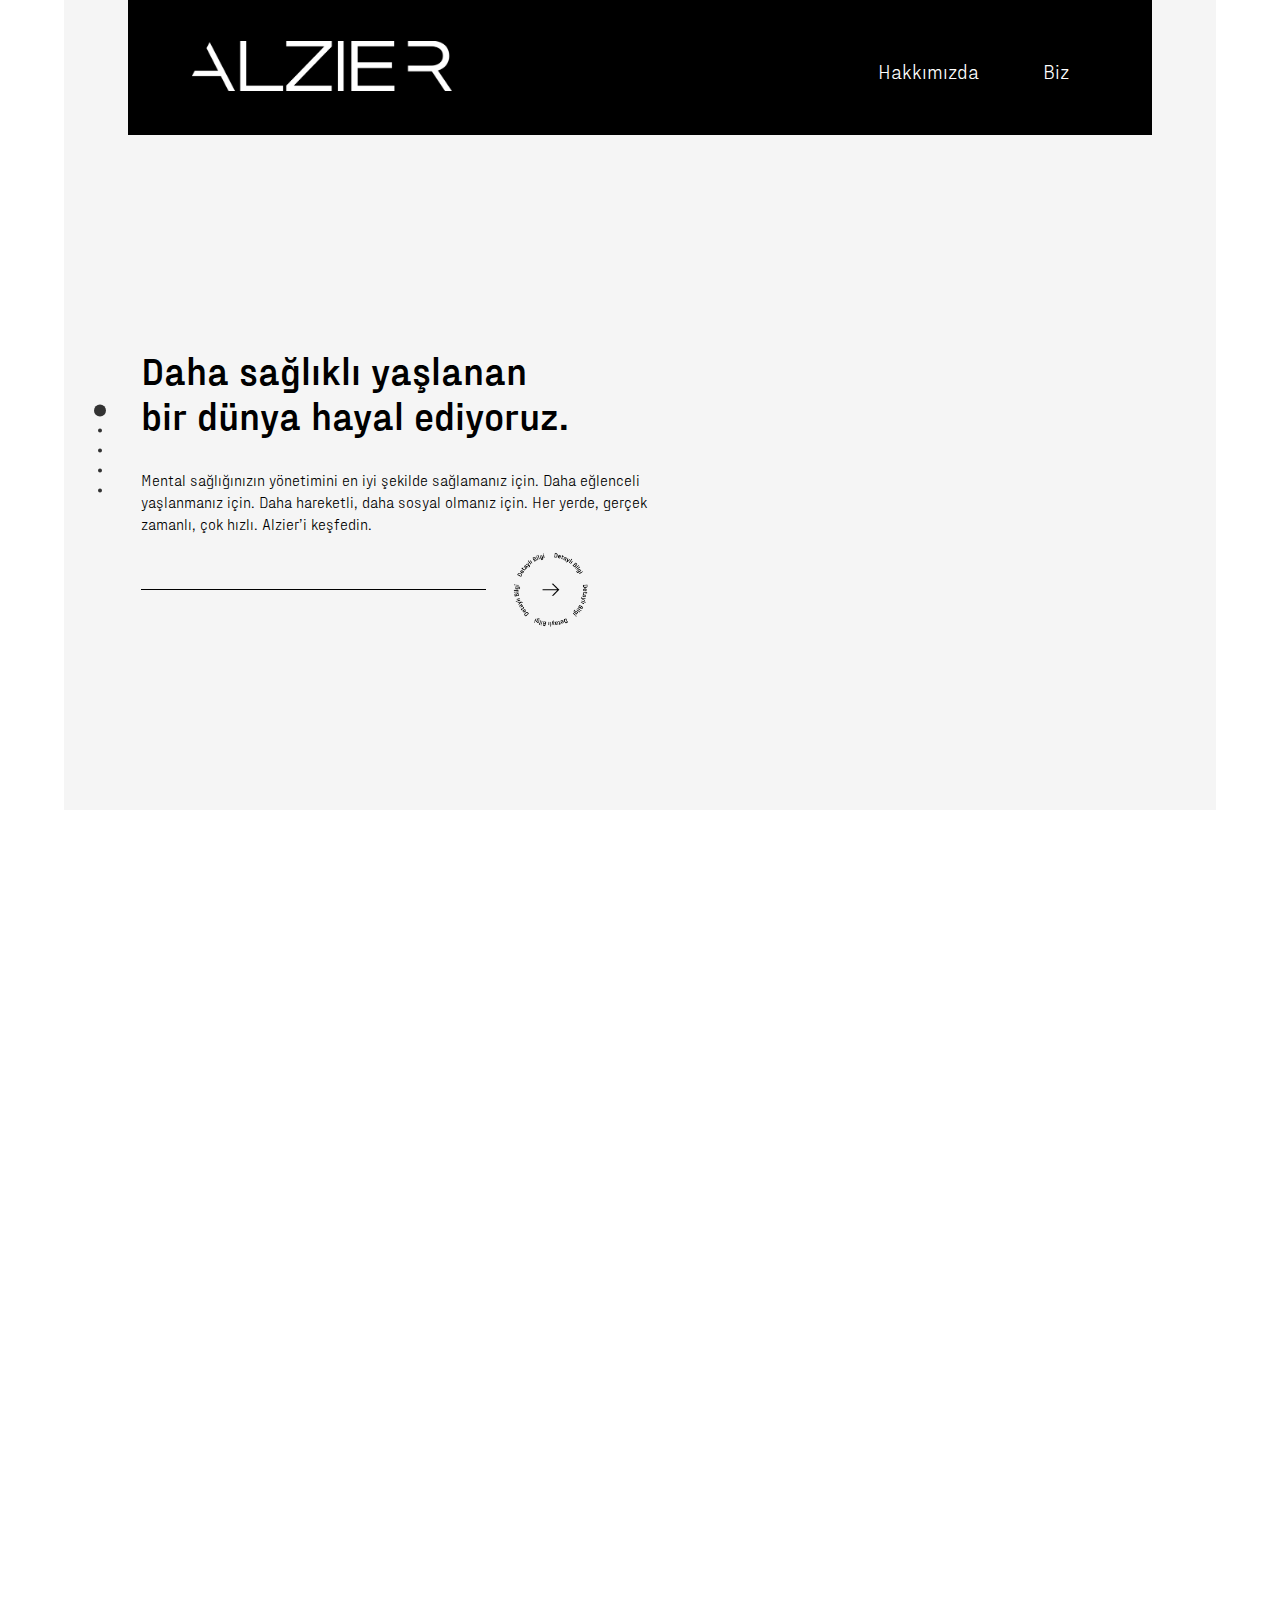
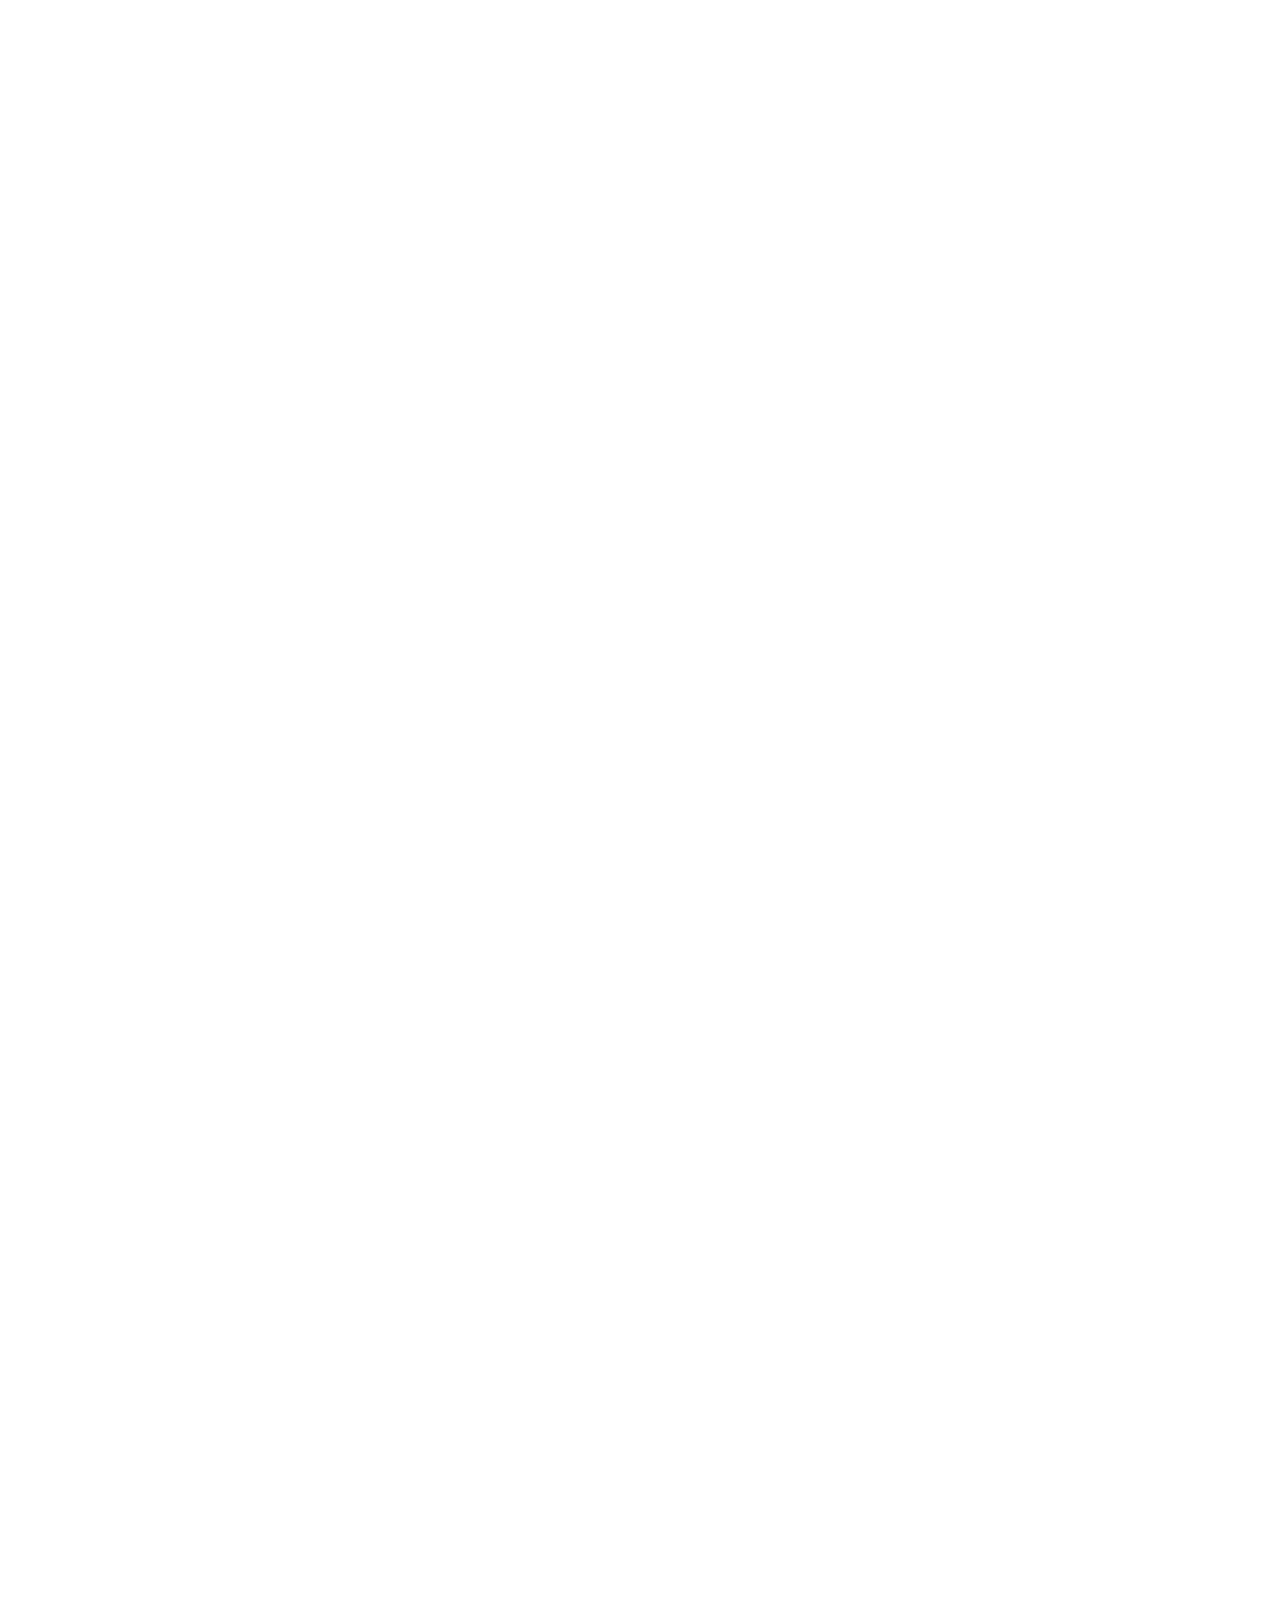
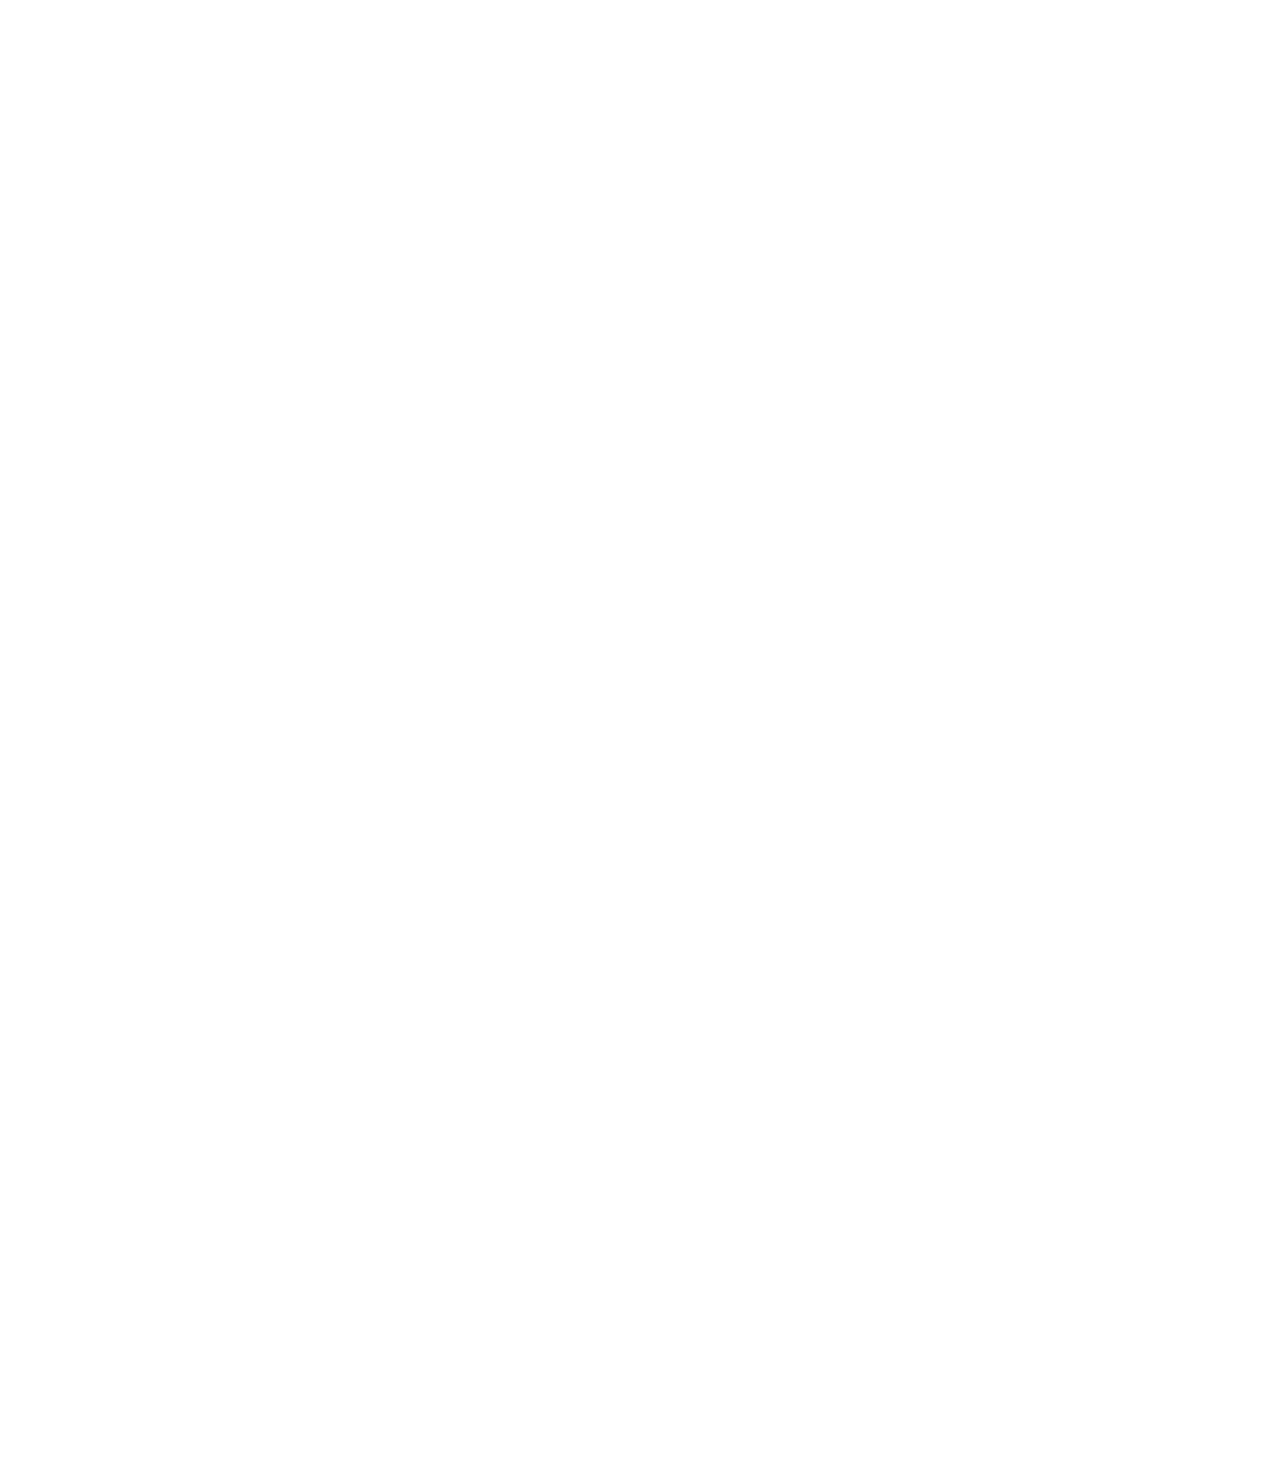
==== commit a63b1be0: "page1 and page2 responsiveness revisited" ====
--- a/index.html
+++ b/index.html
@@ -40,10 +40,12 @@
               eğlenceli yaşlanmanız için. Daha hareketli, daha sosyal olmanız
               için. Her yerde, gerçek zamanlı, çok hızlı. Alzier’i keşfedin.
             </p>
-            <div class="page1-line"></div>
-            <a href="about.html">
-              <div class="page1-ok-button"></div>
-            </a>
+            <div class="page1-line-button">
+              <div class="page1-line"></div>
+              <a href="about.html">
+                <div class="page1-ok-button"></div>
+              </a>
+            </div>
           </div>
           <div class="page1-image"></div>
         </div>
@@ -57,10 +59,12 @@
             <p>
               Alzier hakkında daha fazla bilgi edinin.
             </p>
-            <div class="page2-line"></div>
-            <a href="about.html">
-              <div class="page2-ok-button"></div>
-            </a>
+            <div class="page2-line-button">
+              <div class="page2-line"></div>
+              <a href="about.html">
+                <div class="page2-ok-button"></div>
+              </a>
+            </div>
           </div>
           <div class="page2-image"></div>
         </div>
--- a/index.css
+++ b/index.css
@@ -1,13 +1,9 @@
 html,
 body {
-  margin: 0;
-  padding: 0;
   box-sizing: border-box;
   font-family: ppf;
   font-weight: 200;
-  color: rgb(255, 255, 255);
-  background-color: rgb(0, 0, 0);
-  scroll-behavior: smooth;
+  background-color: white;
 }
 
 @font-face{
@@ -121,7 +117,7 @@
   justify-content: space-evenly;
   height: 90vh;
   width: 90%;
-  margin-bottom: 10vh;   /*  offset vertically muahhhhh  */ /* <3 */
+  margin-top: -10vh;   /*  offset vertically muahhhhh  */ /* <3 */
   background-color: #f5f5f5;
 }
 
@@ -134,12 +130,11 @@
 }
 
 .page1-text {
-  height: 70%;
-  width: 40%;
+  position: absolute;
+  height: 70vh;
+  width: 40vw;
   padding-right: 38vw;
   padding-top: 35vh;
-  position: absolute;
-  margin: auto 0;
   color: #000000;
 }
 
@@ -147,33 +142,45 @@
   font-size: 3vw;
   font-weight: 700;
   line-height: 118%;
-  margin-bottom: 2rem;
   font-weight: 700;
 }
 
 .page1-text p {
   font-size: 1.2vw;
-  font-weight: 300;
-  line-height: 2rem;
+}
+
+.page1-line-button{
+  display: flex;
+  flex-flow: row wrap;
+  align-items:center;
 }
 
 .page1-line{
   position: relative;
   border-bottom: 1px solid black;
   width: 27vw;
+  margin-right: 2vw;
 }
 
 .page1-ok-button{
   position: relative;
-  width: 5vw;
-  height: 5vw;
-  bottom: 2.5vw;
-  left: 28vw;
-  background:url(./images/OK\ BUTON.png);
+  width: 6vw;
+  height: 6vw; 
+  background:url(./images/OK_ANASAYFA.png);
   background-size: cover;
   background-repeat: no-repeat;
   background-position: center center;
 }
+
+.page1-ok-button:hover{
+  -webkit-animation:spin 8s linear infinite;
+    -moz-animation:spin 8s linear infinite;
+    animation:spin 8s linear infinite;
+}
+
+@-moz-keyframes spin { 100% { -moz-transform: rotate(360deg); } }
+@-webkit-keyframes spin { 100% { -webkit-transform: rotate(360deg); } }
+@keyframes spin { 100% { -webkit-transform: rotate(360deg); transform:rotate(360deg); } }
 
 hr {
   position: relative;
@@ -197,10 +204,8 @@
 /* -------------------------------- */
 .page2-flex {
   display: flex;
-  /* justify-content: space-evenly; */
-  height: 90vh;
-  width: 90vw;
-  margin-left: 10vw;
+  height: 100vh;
+  width: 100vw;
 }
 
 .page2-image {
@@ -212,45 +217,60 @@
 }
 
 .page2-text {
+  position: absolute;
+  height: 70vh;
+  width: 30vw;
+  padding-top: 50vh;
+  margin-left: 10vw;
   color: #ffffff;
-  height: 70vh;
-  width: 50vw;
-  padding-top: 60vh;
-  position: absolute;
 }
 
 
 .page2-text h2 {
   font-size: 2vw;
+  line-height: 2vw;
   font-weight: 300;
-  line-height: 2vw;
-  margin-bottom: 2rem;
 }
 
 .page2-text p {
-  font-size: 1.2rem;
+  font-size: 1.4vw;
   font-weight: 300;
   line-height: 1rem;
+}
+
+.page2-line-button{
+  display: flex;
+  flex-flow: row wrap;
+  align-items:center;
 }
 
 .page2-line{
   position: relative;
   border-bottom: 1px solid white;
-  width: 27vw;
+  width: 23vw;
+  margin-right: 1vw;
 }
 
 .page2-ok-button{
   position: relative;
-  width: 5vw;
-  height: 5vw;
-  bottom: 2.5vw;
-  left: 28vw;
+  width: 3vw;
+  height: 3vw; 
   background:url(./images/OK\ BUTON.png);
   background-size: cover;
   background-repeat: no-repeat;
   background-position: center center;
 }
 
+.page2-ok-button:hover{
+  -webkit-animation:spin 8s linear infinite;
+    -moz-animation:spin 8s linear infinite;
+    animation:spin 8s linear infinite;
+}
+
+@-moz-keyframes spin { 100% { -moz-transform: rotate(360deg); } }
+@-webkit-keyframes spin { 100% { -webkit-transform: rotate(360deg); } }
+@keyframes spin { 100% { -webkit-transform: rotate(360deg); transform:rotate(360deg); } }
+
 .page2-horizontal {
   width: 10rem;
   right: 5%;
@@ -266,70 +286,43 @@
 /* -------------------------------- */
 
 .page3-flex {
-  /* margin: auto; */
-  display: flex;
-  justify-content: space-evenly;
-  height: 90vh;
-  width: 90%;
-  /* padding-top: 100px; */
-  margin-bottom: 10vh;   /*  offset vertically muahhhhh  */
-  margin-left: 50vh;
-  
+  /* background-color: #000000; */
+  height: 100vh;
+  width: 100vw;
 }
 
 
 .page3-image {
-  /* margin-right: 5%;
-  height: 50%;
-  width: 40%;
-  background: center / cover no-repeat url("images/page11.png");
-  margin-top: 35vh; */
-  /* padding: 2rem; */
-  /* margin: 2% 0 0 2%; */
-  /* margin-left: 10vw; */
-
-  height: 100%;
-  width: 100%;
+  position: relative;
+  height: 30vw;
+  width: 30vw;
+  margin-top: 20vh;
+  margin-left: 35vw;
   background: url("images/page11.png");
-  /* padding: 2rem; */
-  /* margin: 2% 0 0 2%; */
-  /* margin-top: 28vh; */
-
+  background-size: cover;
+  background-repeat: no-repeat;
+  background-position: center center;
 }
 
 .page3-text {
-
-  height: 80%;
-  width: 90%;
-  padding-right: 35rem;
-  padding-top: 70vh;
   position: absolute;
-  margin: auto 0;
+  z-index: 3;
+  width: 29vw;
+  padding-top: 40vh;
+  padding-left: 10vw;
   color: #000000;
 }
 
-
 .page3-text h2 {
-  font-size: 32px;
+  font-size: 3.6vmin;
+  line-height: 5vmin;
   font-weight: 300;
-  line-height: 38.91px;
-  margin-bottom: 2rem;
-  font-weight: 300;
 }
 
 .page3-text p {
-  font-size: 32px;
-  font-weight: 300;
-  line-height: 1rem;
-  font-size: 1.2rem;
-}
-
-/* hr {
-  position: relative;
-  border: 3px solid #d66853;
-  right: 0;
-  box-shadow: 2px 5px 10px rgba(214, 105, 83, 0.282);
-} */
+  font-size: 2.8vmin;
+  font-weight: 100;
+}
 
 .page3-horizontal {
   width: 10rem;
@@ -341,60 +334,10 @@
   bottom: 50%;
 }
 
-
-/* 
-.page3-grid {
-  display: grid;
-  grid-template-columns: repeat(8, 1fr);
-  grid-template-rows: repeat(5, 1fr);
-  height: 75%;
-  width: 90%;
-  margin: auto;
-  grid-column-gap: 1.5rem;
-  grid-row-gap: 1.5rem;
-}
-
-.page3-gridchild1 {
-  grid-area: 1 / 1 / 6 / 3;
-  background: center / cover no-repeat url("images/alzheimer1.jpg");
-  border-radius: 20px;
-  height: 75vh;
-}
-.page3-gridchild2 {
-  grid-area: 1 / 3 / 3 / 6;
-}
-.page3-gridchild3 {
-  grid-area: 3 / 3 / 4 / 6;
-}
-.page3-gridchild4 {
-  grid-area: 4 / 3 / 6 / 6;
-  display: flex;
-  margin-top: -5rem;
-}
-
-.page3-gridchild4 div {
-  margin-right: 1rem;
-  font-size: 0.9rem;
-}
-
-.page3-gridchild5 {
-  grid-area: 1 / 6 / 6 / 9;
-  background: center / cover no-repeat url("images/alzheimer2.jpg");
-  border-radius: 20px;
-  height: 75vh;
-}
-
-.page3-gridchild2 h2 {
-  line-height: 3rem;
-} */
-
-/* -------------------------------- */
-/* Section4 */
-/* -------------------------------- */
-
-#section4 {
-  /* background: center / cover no-repeat url(images/alzheimer3.jpg); */
-}
+/* -------------------------------- */
+/* Section 4 */
+/* -------------------------------- */
+
 .page4-flex {
   /* margin: auto; */
   display: flex;
@@ -408,7 +351,6 @@
   /* margin-bottom: 0vh;   /*  offset vertically muahhhhh  */
   /* margin-left: 50vh;  */
 }
-
 
 
 .page4-image {
@@ -854,43 +796,36 @@
   }
 
   .page1-image {
-    
     margin-left: 45px;
     height: 90vh;
-    /* margin-top: 40px;
-    height: 60vh;
-    width: auto; */
   }
 
   .page1-text {
     padding-top: 20vh;
     margin-left: 12vw;
     width: 75%;
-    min-height: 120vh;
   }
 
   .page1-text h2 {
-    font-size: 6.5vw;
+    font-size: 6.5vmin;
     color: #000000;
   }
 
   .page1-text p {
-    font-size: 4vw;
+    font-size: 4vmin;
     line-height: 4vh;
     color: #000000;
   }
 
-  .page1-line{
+  .page1-line {
     width: 42vw;
-    bottom: -3vw;
-  }
-
-  .page1-ok-button{
-    width: 10vw;
-    height: 10vw;
-    bottom: 2vw;
-    left: 44vw;
-  }
+  }
+
+  .page1-ok-button {
+    width: 16vmin;
+    height: 16vmin;
+  }
+
 
   /* -------------------------------- */
   /* Section 2 */
@@ -903,35 +838,67 @@
   }
 
   .page2-text {
-    padding-bottom: 30vw;
     position: absolute;
-    width: 75%;
-    min-height: 120vh;
+    width: 60vw;
+    padding-top: 50vh;
     color: #ffffff;
   }
 
   .page2-text h2 {
-    font-size: 4vw;
+    font-size: 4vmin;
     line-height: 110%;
   }
 
   .page2-text p {
-    font-size: 1.2rem;
-    line-height: 110%;
+    font-size: 2.5vmin;
   }
 
   .page2-line{
     width: 42vw;
-    bottom: -3vw;
   }
 
   .page2-ok-button{
-    width: 10vw;
-    height: 10vw;
-    bottom: 2vw;
-    left: 44vw;
-  }
+    width: 10vmin;
+    height: 10vmin;
+  }
+
+  /* -------------------------------- */
+  /* Section 3 */
+  /* -------------------------------- */
   
+  .page3-flex {
+    background-color: #000000;
+  }
+
+  .page3-grid {
+    grid-template-columns: repeat(2, 1fr);
+    grid-template-rows: repeat(6, 1fr);
+    grid-column-gap: 20px;
+    grid-row-gap: 20px;
+  }
+
+  .page3-gridchild1 {
+    grid-area: 1 / 1 / 3 / 3;
+  }
+
+  .page3-gridchild2 {
+    grid-area: 3 / 1 / 4 / 3;
+    text-align: center;
+  }
+  .page3-gridchild3 {
+    grid-area: unset;
+  }
+  .page3-gridchild4 {
+    grid-area: 4 / 1 / 5 / 3;
+    margin: 0;
+  }
+  .page3-gridchild5 {
+    grid-area: 5 / 1 / 7 / 3;
+  }
+
+  .page3-gridchild4 div {
+    margin: 0.2rem;
+  }
 
   #section4 {
     margin: 2rem 0;
@@ -959,36 +926,6 @@
     width: 75%;
     margin: auto;
     margin-top: 10%;
-  }
-
-  .page3-grid {
-    grid-template-columns: repeat(2, 1fr);
-    grid-template-rows: repeat(6, 1fr);
-    grid-column-gap: 20px;
-    grid-row-gap: 20px;
-  }
-
-  .page3-gridchild1 {
-    grid-area: 1 / 1 / 3 / 3;
-  }
-
-  .page3-gridchild2 {
-    grid-area: 3 / 1 / 4 / 3;
-    text-align: center;
-  }
-  .page3-gridchild3 {
-    grid-area: unset;
-  }
-  .page3-gridchild4 {
-    grid-area: 4 / 1 / 5 / 3;
-    margin: 0;
-  }
-  .page3-gridchild5 {
-    grid-area: 5 / 1 / 7 / 3;
-  }
-
-  .page3-gridchild4 div {
-    margin: 0.2rem;
   }
 
   .web {
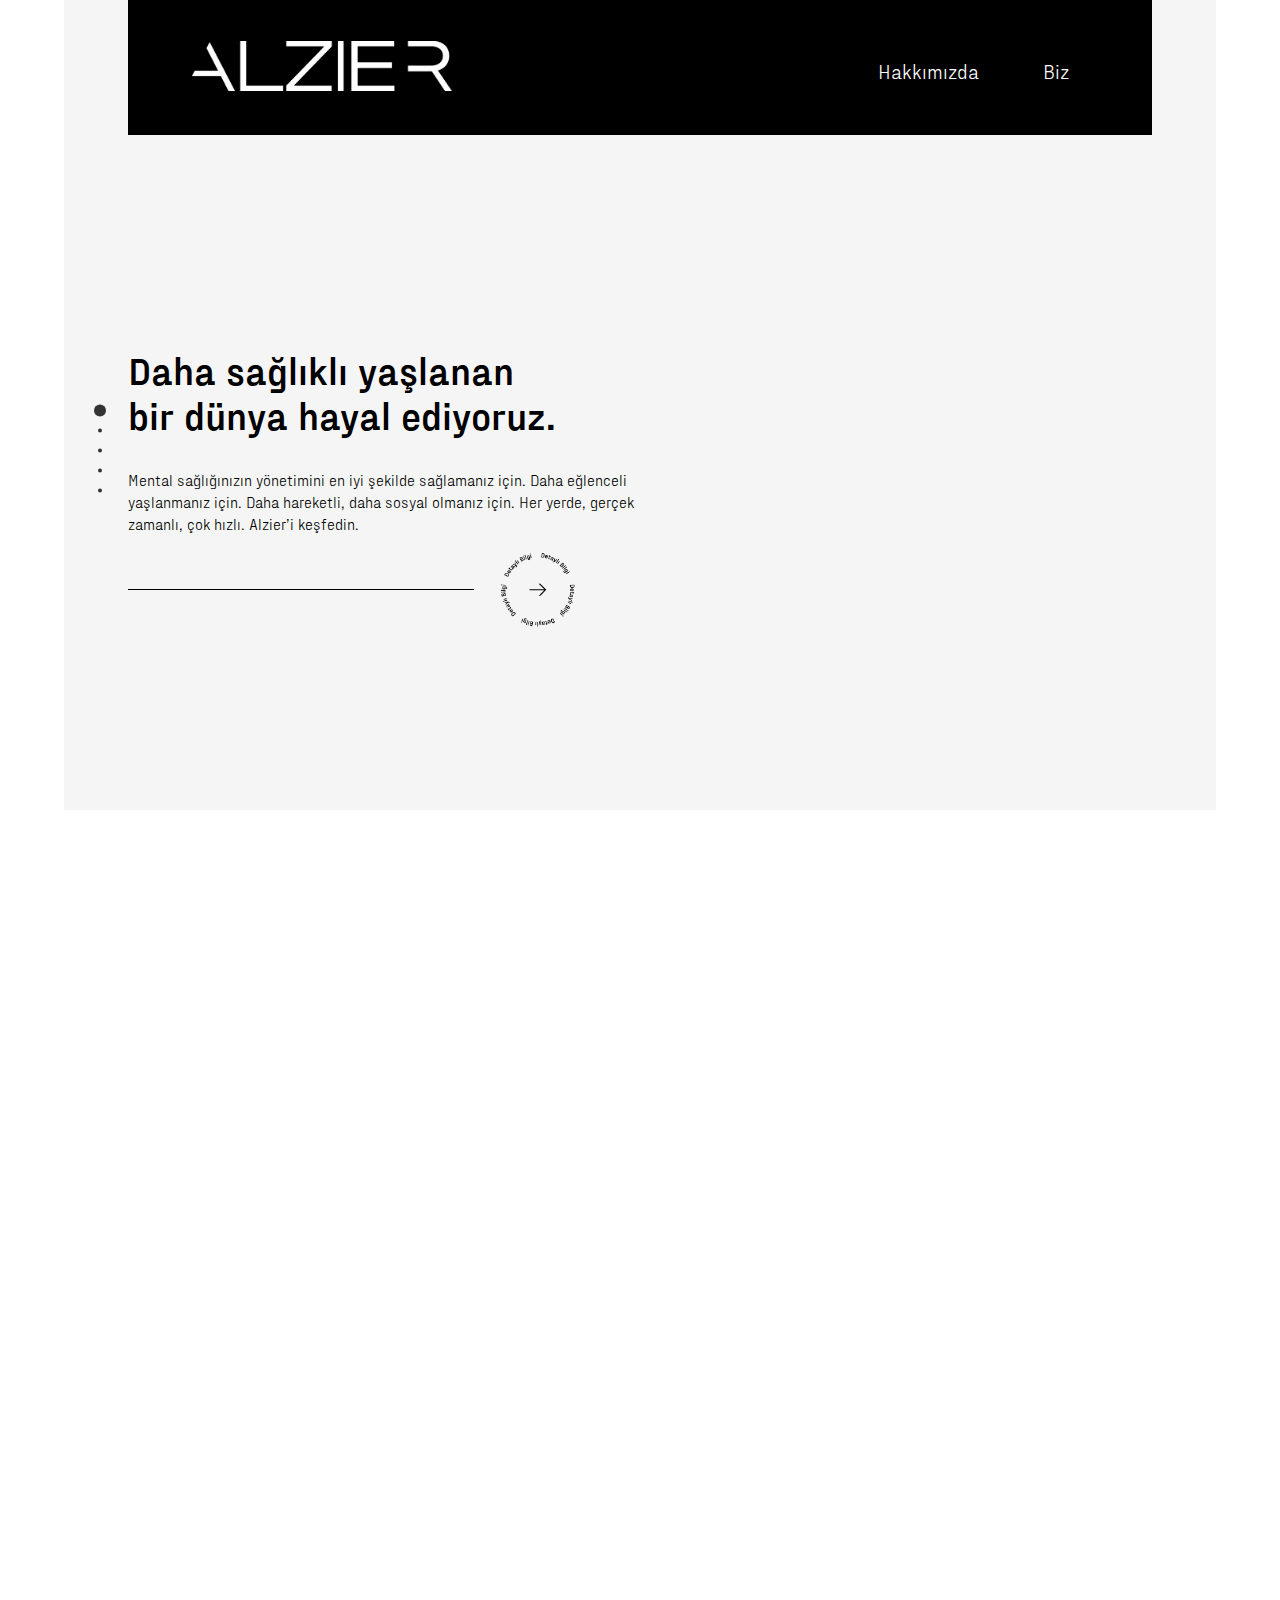
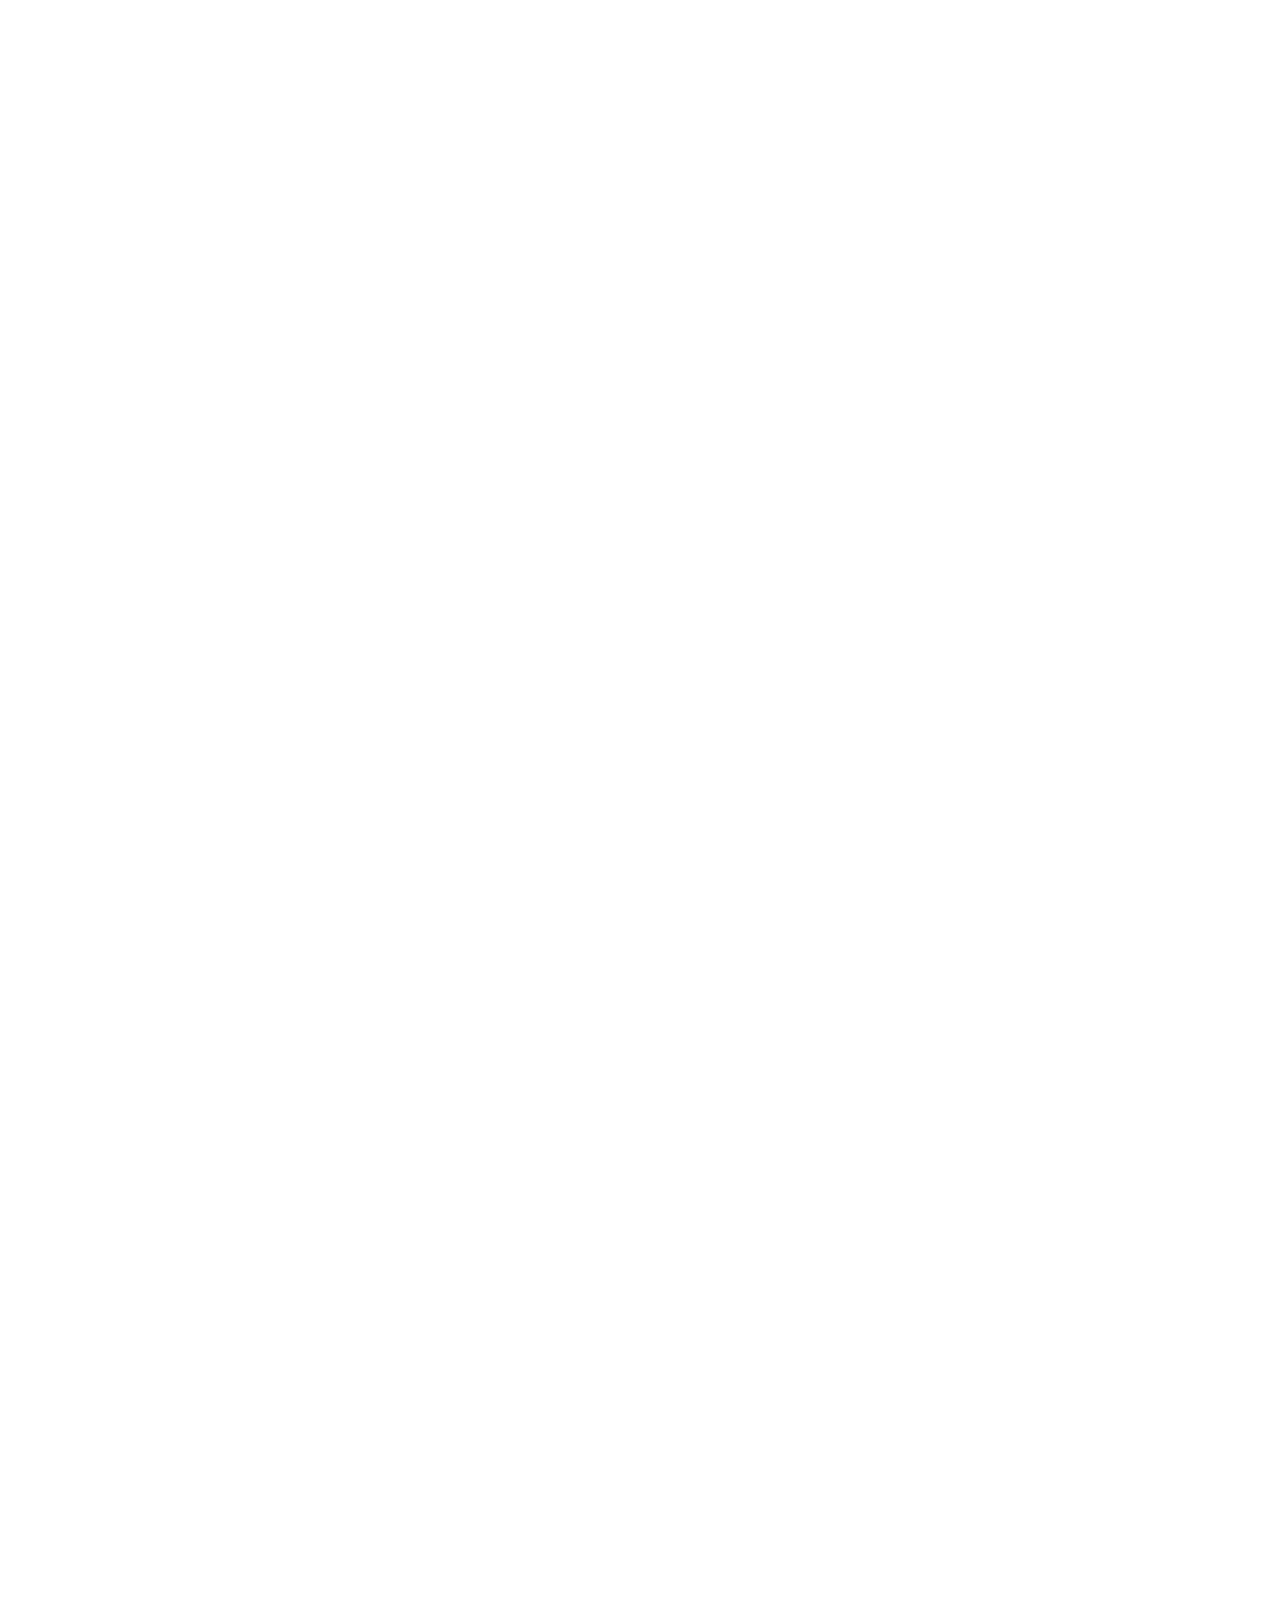
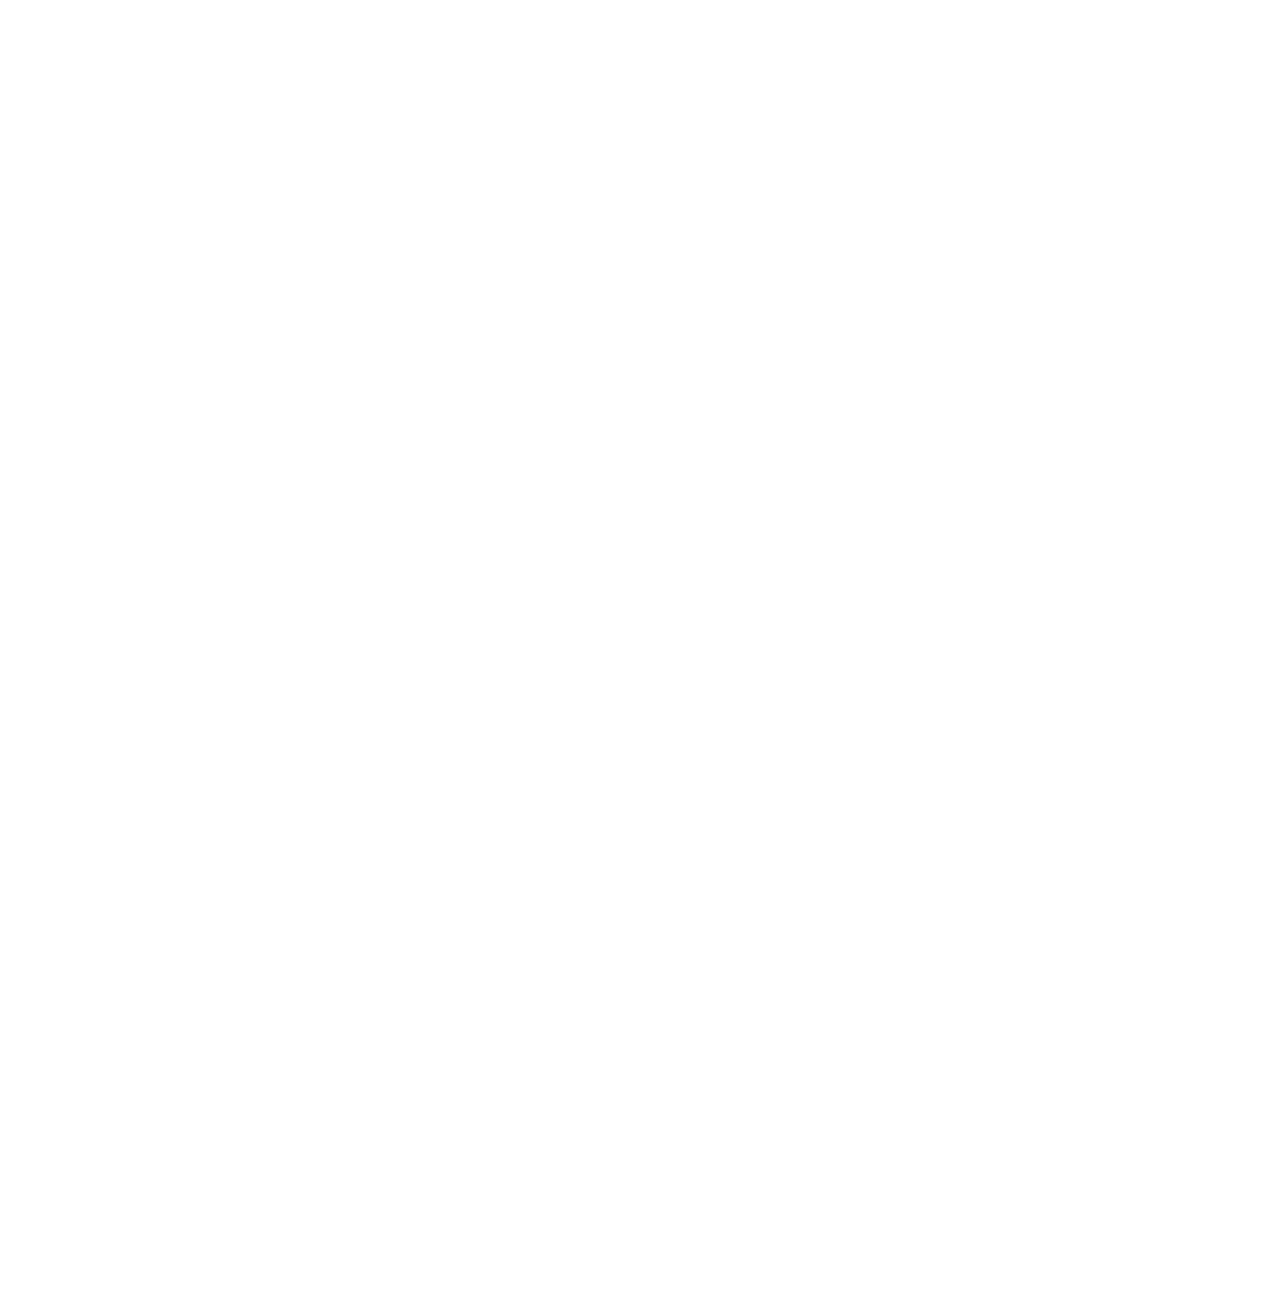
==== commit 9137975c: "page3" ====
--- a/index.html
+++ b/index.html
@@ -78,6 +78,12 @@
             <p>
               Alzier’in sunduğu çözümlere göz atın.
             </p>
+            <div class="page3-line-button">
+              <div class="page3-line"></div>
+              <a href="about.html">
+                <div class="page3-ok-button"></div>
+              </a>
+            </div>
           </div>
           <div class="page3-image"></div>
         </div>
--- a/index.css
+++ b/index.css
@@ -117,23 +117,23 @@
   justify-content: space-evenly;
   height: 90vh;
   width: 90%;
-  margin-top: -10vh;   /*  offset vertically muahhhhh  */ /* <3 */
+  margin-top: -10vh;    /*offset vertically muahhhhh  <3*/
   background-color: #f5f5f5;
 }
 
 .page1-image {
   height: 90%;
   width: 90%;
-  background: center / cover no-repeat url("images/MaınImg_zeminsiz.png");
   margin-top: 9vh;
   margin-left: 30vw;
+  background: center / cover no-repeat url("images/MaınImg_zeminsiz.png");
 }
 
 .page1-text {
   position: absolute;
   height: 70vh;
   width: 40vw;
-  padding-right: 38vw;
+  margin-left: -40vw;
   padding-top: 35vh;
   color: #000000;
 }
@@ -261,42 +261,20 @@
   background-position: center center;
 }
 
-.page2-ok-button:hover{
-  -webkit-animation:spin 8s linear infinite;
-    -moz-animation:spin 8s linear infinite;
-    animation:spin 8s linear infinite;
-}
-
-@-moz-keyframes spin { 100% { -moz-transform: rotate(360deg); } }
-@-webkit-keyframes spin { 100% { -webkit-transform: rotate(360deg); } }
-@keyframes spin { 100% { -webkit-transform: rotate(360deg); transform:rotate(360deg); } }
-
-.page2-horizontal {
-  width: 10rem;
-  right: 5%;
-}
-
-.page2-vertical {
-  height: 10rem;
-  bottom: 50%;
-}
-
 /* -------------------------------- */
 /* Section 3 */
 /* -------------------------------- */
 
 .page3-flex {
-  /* background-color: #000000; */
-  height: 100vh;
+  height: 80vh; /* smt veirdo goes on 100vh */
   width: 100vw;
 }
-
 
 .page3-image {
   position: relative;
   height: 30vw;
   width: 30vw;
-  margin-top: 20vh;
+  margin-top: 10vh;
   margin-left: 35vw;
   background: url("images/page11.png");
   background-size: cover;
@@ -324,14 +302,28 @@
   font-weight: 100;
 }
 
-.page3-horizontal {
-  width: 10rem;
-  right: 5%;
-}
-
-.page3-vertical {
-  height: 10rem;
-  bottom: 50%;
+.page3-line-button{
+  display: flex;
+  flex-flow: row wrap;
+  align-items:center;
+  margin-top: -4vh;
+}
+
+.page3-line{
+  position: relative;
+  border-bottom: 1px solid black;
+  width: 23vw;
+  margin-right: 1vw;
+}
+
+.page3-ok-button{
+  position: relative;
+  width: 3vw;
+  height: 3vw; 
+  background:url(./images/OK\ BUTON.png);
+  background-size: cover;
+  background-repeat: no-repeat;
+  background-position: center center;
 }
 
 /* -------------------------------- */
@@ -339,55 +331,25 @@
 /* -------------------------------- */
 
 .page4-flex {
-  /* margin: auto; */
   display: flex;
   justify-content: space-evenly;
-  height: 90vh;
+  height: 100vh;
   width: 90%;
-  /* padding-top: 100px; */
-  margin-bottom: 10vh;   /*  offset vertically muahhhhh  */
   margin-left: 50vh;
-  /* padding-top: 100px; */
-  /* margin-bottom: 0vh;   /*  offset vertically muahhhhh  */
-  /* margin-left: 50vh;  */
 }
 
 
 .page4-image {
-  /* margin-right: 5%;
-  height: 50%;
-  width: 40%; */
+  position: absolute;
   background: url("images/dünya_kırpık.png");
   background-position: center center;
   background-repeat: no-repeat;
   background-size: cover;
-  /* margin-top: 35vh;  */
-  /* padding: 2rem; */
-  /* margin: 2% 0 0 2%; */
-  /* margin-left: 10vw; */
-/* 
-  height: 80%;
-  width: 80%; */
-  /* background: url("images/page11.png"); */
-  /* background: url("images/DUNYA_ZEMINSIZ.png");
-  background-repeat: no-repeat; */
-  /* background-position: center  center; */
-  /* padding: 2rem; */
-  /* margin: 2% 0 0 2%; */
-  /* margin-top: 30vh;
-  margin-right: 15%; */
-  /* background-position: center; */
-  position: absolute;
-  padding-top: 400px;
-  padding-right: 200px;
-  margin-right: 200px;
-  margin-bottom: 100px;
-  /* margin-top: 50px; */
-  height: 110%;
+  padding-right: 10vw;
+  margin-right: 10vw;
+  margin-bottom: 10vh;
+  height: 20vh;
   width: 80%;
-  /* background: url("images/dünya_kırpık.png"); */
-
-
 }
 .page4-text {
   /* color: #000000;
@@ -796,8 +758,9 @@
   }
 
   .page1-image {
-    margin-left: 45px;
-    height: 90vh;
+    margin-left: 5vw;
+    height: 85vh;
+    width: 80vw;
   }
 
   .page1-text {
@@ -840,6 +803,7 @@
   .page2-text {
     position: absolute;
     width: 60vw;
+    margin-left: 17vw;
     padding-top: 50vh;
     color: #ffffff;
   }
@@ -865,39 +829,30 @@
   /* -------------------------------- */
   /* Section 3 */
   /* -------------------------------- */
-  
-  .page3-flex {
-    background-color: #000000;
-  }
-
-  .page3-grid {
-    grid-template-columns: repeat(2, 1fr);
-    grid-template-rows: repeat(6, 1fr);
-    grid-column-gap: 20px;
-    grid-row-gap: 20px;
-  }
-
-  .page3-gridchild1 {
-    grid-area: 1 / 1 / 3 / 3;
-  }
-
-  .page3-gridchild2 {
-    grid-area: 3 / 1 / 4 / 3;
-    text-align: center;
-  }
-  .page3-gridchild3 {
-    grid-area: unset;
-  }
-  .page3-gridchild4 {
-    grid-area: 4 / 1 / 5 / 3;
-    margin: 0;
-  }
-  .page3-gridchild5 {
-    grid-area: 5 / 1 / 7 / 3;
-  }
-
-  .page3-gridchild4 div {
-    margin: 0.2rem;
+
+  .page3-text {
+    position: absolute;
+    width: 60vw;
+    margin-left: 6.8vw;
+    padding-top: 30vh;
+  }
+
+  .page3-text h2 {
+    font-size: 4vmin;
+    line-height: 110%;
+  }
+
+  .page3-text p {
+    font-size: 2.5vmin;
+  }
+
+  .page3-line{
+    width: 42vw;
+  }
+
+  .page3-ok-button{
+    width: 10vmin;
+    height: 10vmin;
   }
 
   #section4 {
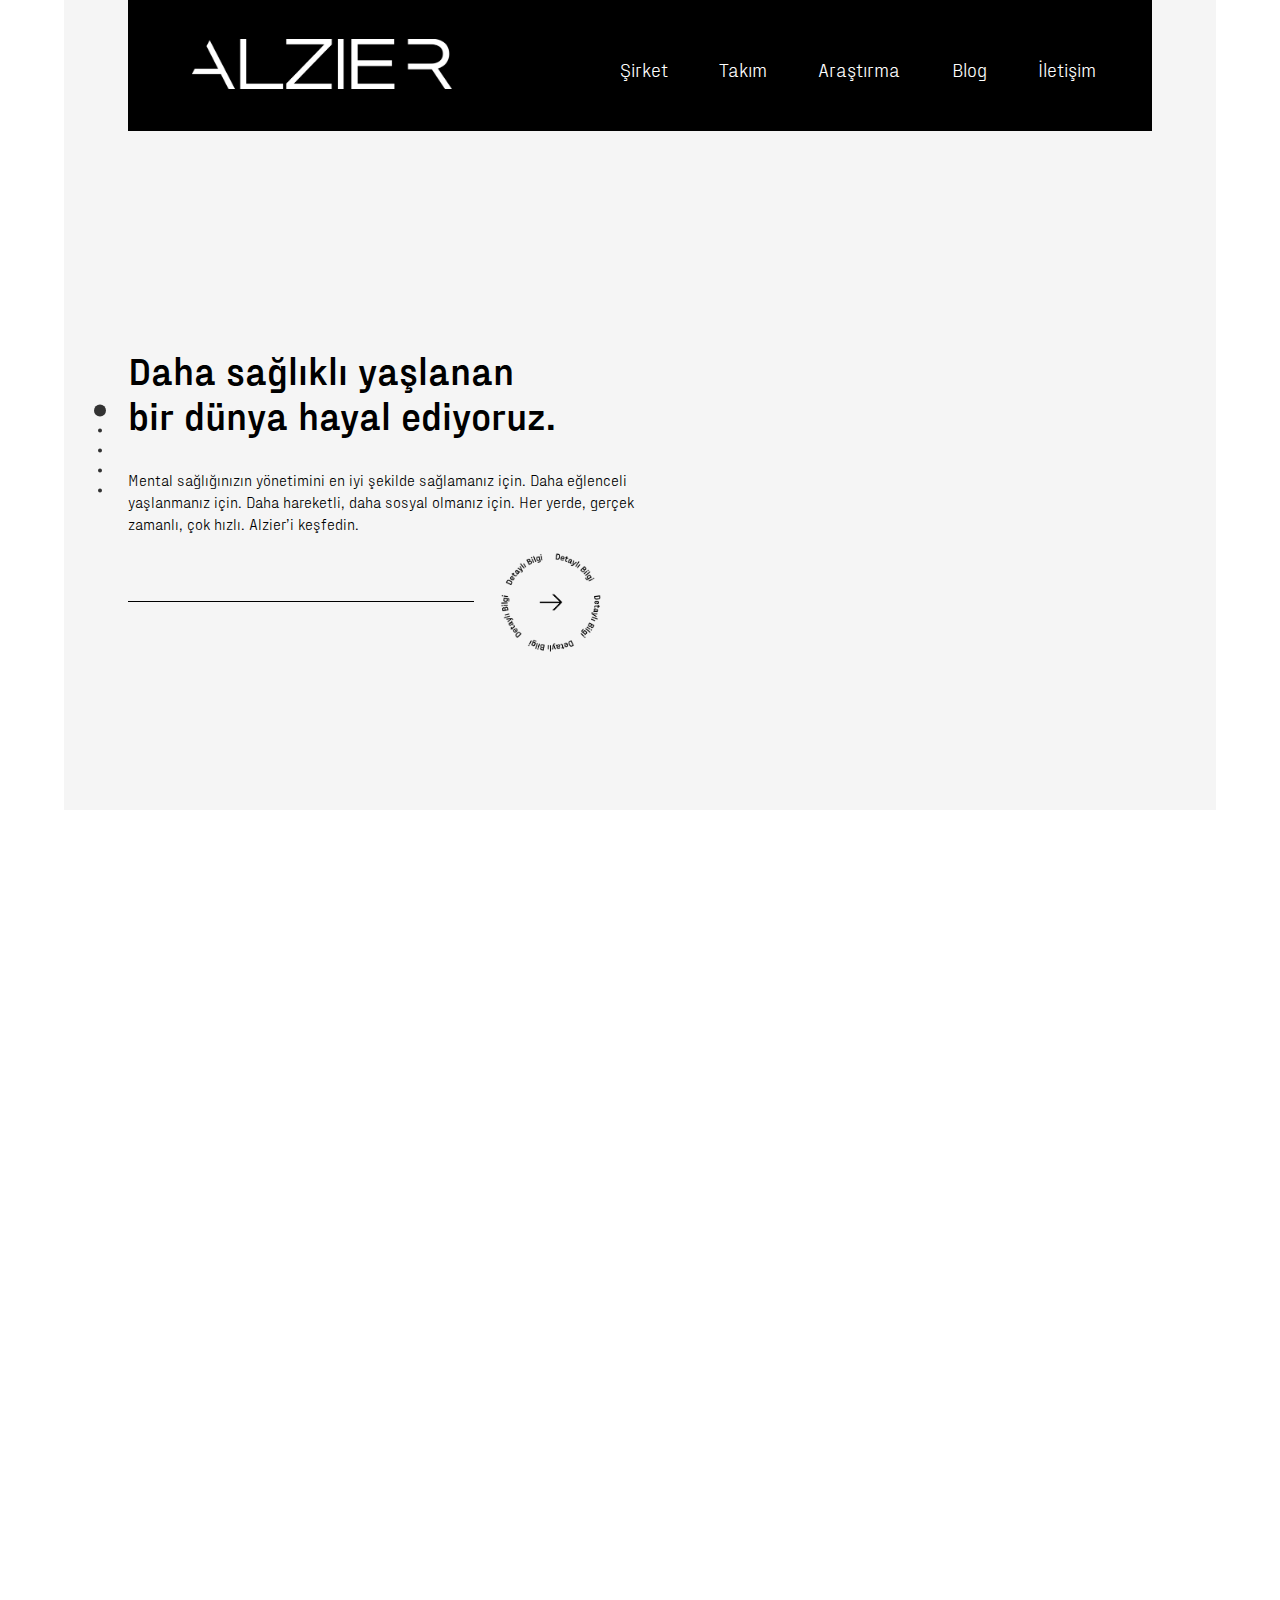
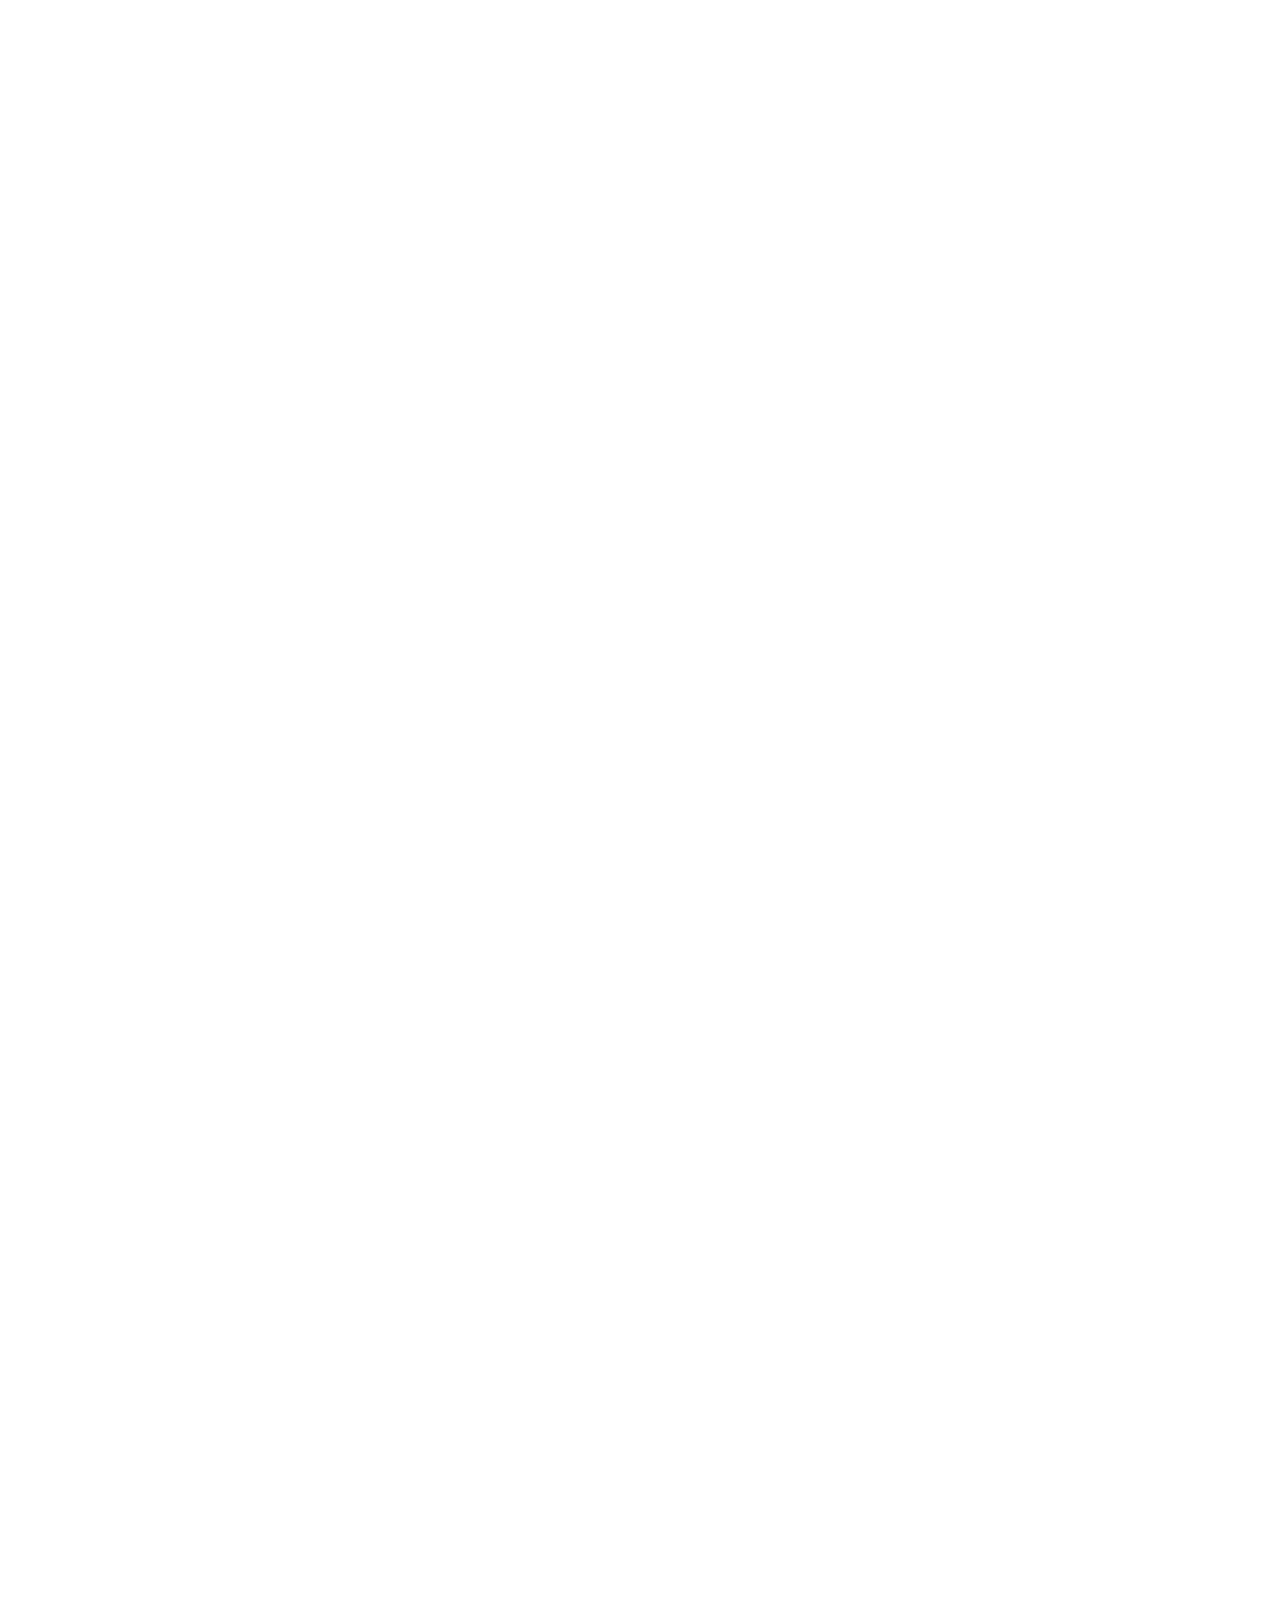
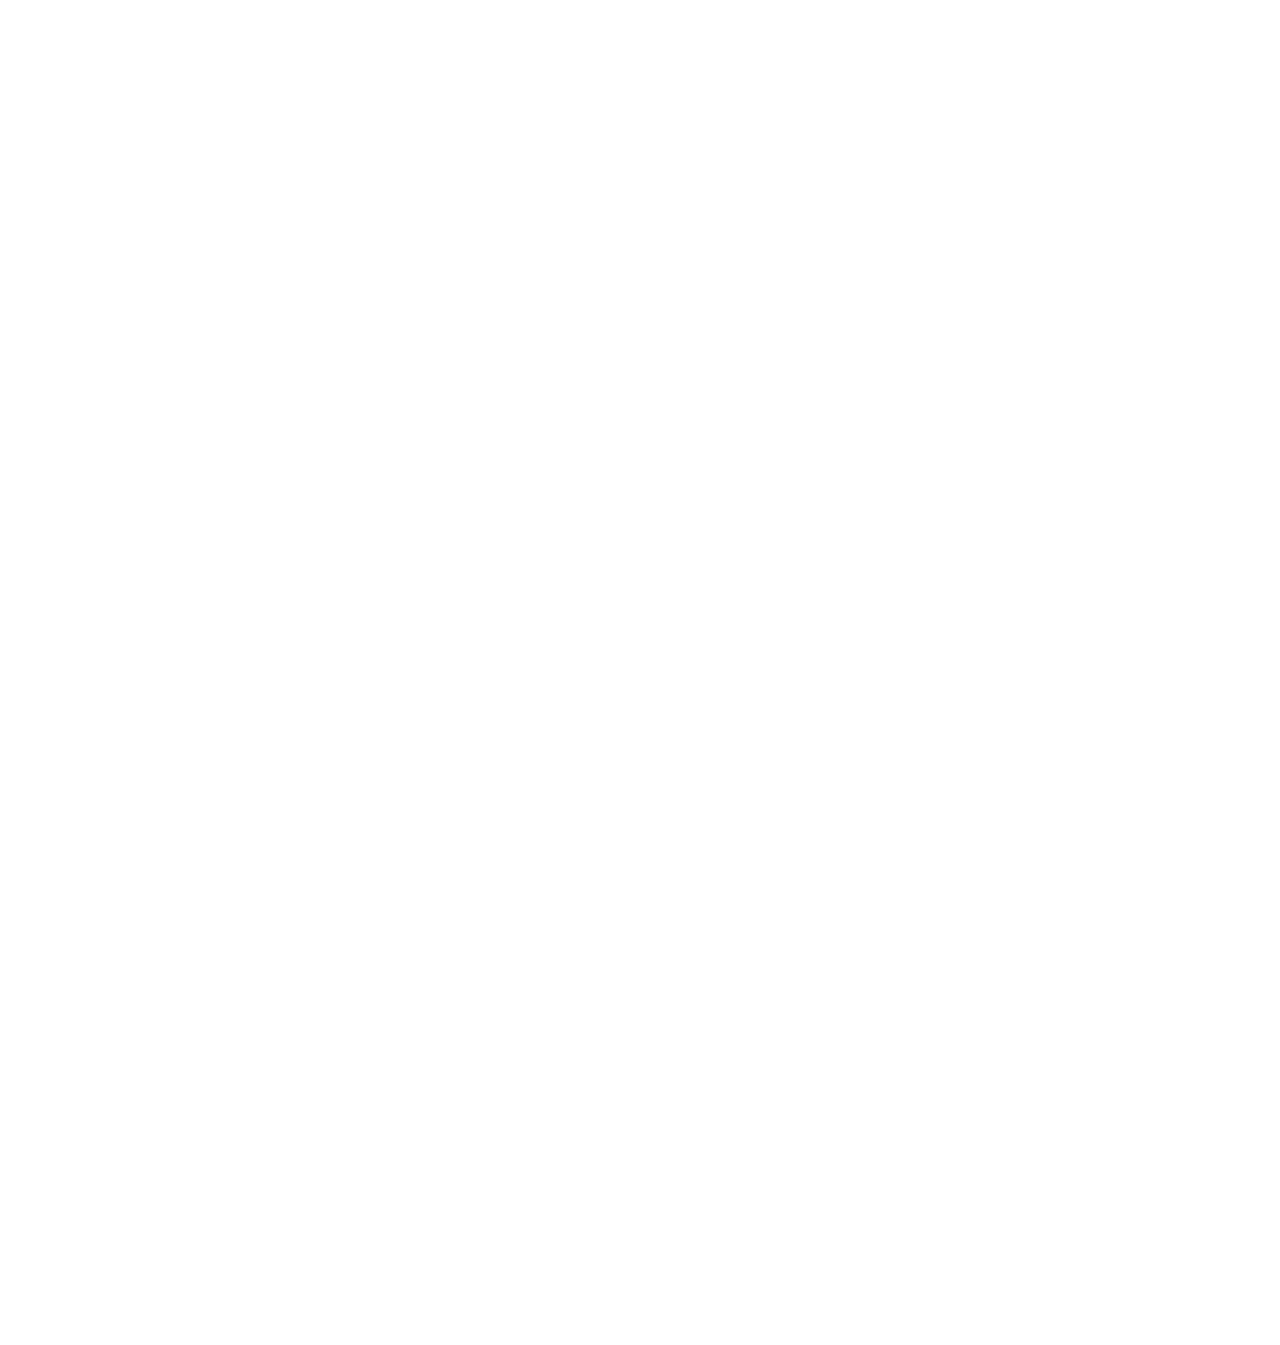
==== commit 212bc3a2: "Merge pull request #2 from iremkzlrmk/main" ====
--- a/index.html
+++ b/index.html
@@ -14,8 +14,11 @@
     <nav class="nav">
       <ul class="nav-items">
         <a href="index.html"><div id="logo"></div></a>
-        <li class="nav-item"><a href="about.html">Hakkımızda</a></li>
-        <li class="nav-item"><a href="biz.html">Biz</a></li>
+        <li class="nav-item"><a href="about.html">Şirket</a></li>
+        <li class="nav-item"><a href="#">Takım</a></li>
+        <li class="nav-item"><a href="#">Araştırma</a></li>
+        <li class="nav-item"><a href="#">Blog</a></li>
+        <li class="nav-item"><a href="#">İletişim</a></li>
         <input type="checkbox" name="" id="" />
         <div class="hamburger-lines">
           <span class="line line1"></span>
@@ -23,8 +26,11 @@
           <span class="line line3"></span>
         </div>
         <ul class="menu-items">
-          <li><a href="biz.html">Hakkımızda</a></li>
-          <li><a href="biz.html">Biz</a></li>
+          <li><a href="about.html">Şirket</a></li>
+          <li><a href="#">Takım</a></li>
+          <li><a href="#">Araştırma</a></li>
+          <li><a href="#">Blog</a></li>
+          <li><a href="#">İletişim</a></li>
         </ul>
       </ul>
     </nav>
@@ -97,13 +103,66 @@
             <p>
               Alzier’in küresel duyarlılık beyanına gidin.
             </p>
+            <div class="page4-line-button">
+              <div class="page4-line"></div>
+              <a href="about.html">
+                <div class="page4-ok-button"></div>
+              </a>
+            </div>
           </div>
           <div class="page4-image"></div>
         </div>
       </section>
     
       <section class="section" id="section5" data-section="5">
-        <div class="roadmap"></div>
+        <div class="page5-flex">
+          <div class="page5-text">
+            <h2>Uygulamada işinize yarayacak çok şey var
+            </h2>
+            <p>
+              Alzier’in nasıl çalıştığını ve uygulamanın detaylarını inceleyin.
+            </p>
+          </div>
+          <footer class="footer">
+            <div class="footer-logo"></div>
+            <div class="page5-line"></div>
+            <ul class="footer-bottom">
+              <li>
+                <h2>Şirket</h2>
+  
+                <ul class="box">
+                  <li><a href="#">Hakkımızda</a></li>
+                  <li><a href="#">Sunduklarımız</a></li>
+                  <li><a href="#">Alzier Nasıl Çalışır?</a></li>
+                </ul>
+              </li>
+              <li>
+                <h2>Ürünler</h2>
+  
+                <ul class="box">
+                  <li><a href="#">Mental Sağlık Asistanı</a></li>
+                  <li><a href="#">Dijital Klinik Tanı Araçları</a></li>
+                </ul>
+              </li>
+              <li>
+                <h2>Araştırma</h2>
+  
+                <ul class="box">
+                  <li><a href="#">Araştırma Çalışmalarımız</a></li>
+                </ul>
+              </li>
+              <li>
+                <h2>Küresel Duyarlılık</h2>
+              </li>
+            </ul>
+          </footer>
+          <!-- <div class="footerz">
+            <p>
+              LOLLLLLLLLLLLLLLL
+            </p>
+          </div> -->
+        </div>
+          
       </section>
   
     </main>
--- a/index.css
+++ b/index.css
@@ -45,8 +45,7 @@
   top: 0;
   left: 10vw;
   z-index: 3;
-  height: 15vh;
-  width: 80vw; 
+  width: 80vw;
 }
 
 .nav-items {
@@ -54,16 +53,16 @@
   justify-content: flex-end;
   align-items: flex-start;
   list-style: none;
-  margin-right: 5%;
+  margin-right: 3%;
   margin-top: 2.5rem;
   height: 8vh;
   font-family: ppf;
   font-weight: 300;
-  font-size: 20px;
+  font-size: 1.5vw;
 }
 
 .nav-item {
-  margin: 2rem;
+  margin: 2vw;
   margin-top: 1rem;
 }
 
@@ -164,8 +163,8 @@
 
 .page1-ok-button{
   position: relative;
-  width: 6vw;
-  height: 6vw; 
+  width: 8vw;
+  height: 8vw; 
   background:url(./images/OK_ANASAYFA.png);
   background-size: cover;
   background-repeat: no-repeat;
@@ -242,6 +241,7 @@
   display: flex;
   flex-flow: row wrap;
   align-items:center;
+  margin-top: -2vh;
 }
 
 .page2-line{
@@ -284,29 +284,32 @@
 
 .page3-text {
   position: absolute;
-  z-index: 3;
-  width: 29vw;
-  padding-top: 40vh;
-  padding-left: 10vw;
+  height: 70vh;
+  width: 30vw;
+  padding-top: 50vh;
+  margin-left: 10vw;
   color: #000000;
 }
 
+
 .page3-text h2 {
-  font-size: 3.6vmin;
-  line-height: 5vmin;
+  font-size: 2vw;
+  line-height: 2vw;
   font-weight: 300;
 }
 
 .page3-text p {
-  font-size: 2.8vmin;
-  font-weight: 100;
-}
+  font-size: 1.4vw;
+  font-weight: 300;
+  line-height: 1rem;
+}
+
 
 .page3-line-button{
   display: flex;
   flex-flow: row wrap;
   align-items:center;
-  margin-top: -4vh;
+  margin-top: -2vh;
 }
 
 .page3-line{
@@ -331,76 +334,115 @@
 /* -------------------------------- */
 
 .page4-flex {
-  display: flex;
   justify-content: space-evenly;
   height: 100vh;
-  width: 90%;
-  margin-left: 50vh;
-}
+  width: 100vw;
+}
+
 
 
 .page4-image {
-  position: absolute;
   background: url("images/dünya_kırpık.png");
   background-position: center center;
   background-repeat: no-repeat;
   background-size: cover;
-  padding-right: 10vw;
-  margin-right: 10vw;
-  margin-bottom: 10vh;
-  height: 20vh;
-  width: 80%;
-}
+  
+  position: absolute;
+  height: 90vh;
+  width: 90vw;
+
+  padding-top: 70vh;
+  right: 0vw;
+}
+
 .page4-text {
-  /* color: #000000;
-  height: 70%;
-  width: 60%;
-  padding: 2rem;
-  position: relative;
-  margin: auto 0;
- */
-  /* position: relative;
-  width: 60%;
-  height: 70%;
-  padding-left: 6rem ;
-  padding-top: 20% ; */
-  /* left: 132px;
-  top: 474px; */
-  /* margin: auto 0;
-  color: #000000; */
-  /* font-family: ppf; */
-
-/* 
-
-  position: relative;
-  width: 60%;
-  height: 70%;
-  padding-left: 6rem ;
-  padding-top: 20% ;
-  margin: auto 0;
-  color: #000000; */
-
-
-  height: 70%;
-  width: 40%;
-  padding-right: 78vw;
-  padding-top: 55vh;
-  position: absolute;
-  /* margin: auto 0; */
+  position: absolute;
+  height: 70vh;
+  width: 40vw;
+  padding-top: 65vh;
+  margin-left: 10vw;
   color: #000000;
   z-index: 3;
 }
 
+
 .page4-text h2 {
-  font-size: 30px;
+  font-size: 2vw;
+  line-height: 3vw;
   font-weight: 300;
-  line-height: 38.91px;
-  margin-bottom: 2rem;
+}
+
+.page4-text p {
+  font-size: 1.4vw;
+  font-weight: 300;
+  line-height: 1rem;
+}
+
+.page4-line-button{
+  display: flex;
+  flex-flow: row wrap;
+  align-items:center;
+  margin-top: -2vh;
+}
+
+.page4-line{
+  position: relative;
+  border-bottom: 1px solid #000000;
+  width: 24.5vw;
+  margin-right: 1vw;
+}
+
+.page4-ok-button{
+  position: relative;
+  width: 3vw;
+  height: 3vw; 
+  background:url(./images/OK\ BUTON.png);
+  background-size: cover;
+  background-repeat: no-repeat;
+  background-position: center center;
+}
+
+
+hr {
+  position: relative;
+  border: 3px solid #d66853;
+  right: 0;
+  box-shadow: 2px 5px 10px rgba(214, 105, 83, 0.282);
+}
+
+.page4-horizontal {
+  width: 10rem;
+  right: 5%;
+}
+
+.page4-vertical {
+  height: 10rem;
+  bottom: 50%;
+}
+
+/* -------------------------------- */
+/* Section 5 */
+/* -------------------------------- */
+
+.page5-text{
+  height: 80%;
+  width: 23%;
+  margin-left: 63vw;
+  margin-top: -45vh;
+  position: absolute;
+  color: #000000;
+}
+
+.page5-text h2 {
+  font-size: 40px;
+  font-weight: 700;
+  line-height: 50px;
+  margin-bottom: -0.5rem;
   /* font-weight: 700; */
 }
 
-.page4-text p {
-  font-size: 22px;
+.page5-text p {
+  font-size: 20px;
   font-weight: 300;
   line-height: 2rem;
   /* font-size: 1.2rem; */
@@ -413,104 +455,70 @@
   box-shadow: 2px 5px 10px rgba(214, 105, 83, 0.282);
 }
 
-.page4-horizontal {
+.page5-horizontal {
   width: 10rem;
   right: 5%;
 }
 
-.page4-vertical {
+.page5-vertical {
   height: 10rem;
   bottom: 50%;
 }
 
-
-/* .page4-background {
-  display: none;
-}
-
-.page4-grid {
-  display: grid;
-  grid-template-columns: repeat(3, 1fr);
-  grid-template-rows: repeat(2, 1fr);
-  width: 75vw;
-  height: 66vh;
+.footer{
+  color: #ffffff;
+  background-color: #000000;
+  width: 80vw;
+  height: 40vh;
+  margin-top: 60vh;
+  margin-left: 10vw;
+  padding-top: 5vh;
+}
+
+.footer-bottom{
+  display: flex;
+  flex-flow: row wrap;
+  justify-content: space-evenly;
+}
+
+.footer-logo{
+  position: absolute;
+  left: 17vw;
+  /* top: 30%; */
+  height: 40px; 
+  width: 210px; 
+  background: center / cover no-repeat url("images/Logo_beyaz.png");
+}
+
+h2 {
+  font-weight: 700;
+  font-size: 17px;
+}
+
+.footer ul{
+  list-style: none;
+  padding-left: 0;
+}
+
+.footer li{
+  line-height: 1.8em;
+}
+
+.footer a{
+  text-decoration: none;
+  color: #ffffff;
+  font-size: 15px;
+}
+
+.page5-line{
+  /* color: #e68370; */
+  position: relative;
+  border-bottom: 0.01vw solid #ffffff;
+  width: 66vw;
+  padding-top: 4vw;
   margin: auto;
-  grid-column-gap: 40px;
-  grid-row-gap: 40px;
-  z-index: 2;
-}
-
-.page4-gridchild1 {
-  grid-area: 1 / 1 / 2 / 2;
-  z-index: 2;
-  height: 30vh;
-  width: 18vw;
-}
-.page4-gridchild2 {
-  grid-area: 1 / 2 / 2 / 3;
-  z-index: 2;
-  background: center / cover no-repeat url(images/aaaa.png) !important;
-  height: 30vh;
-  width: 18vw;
-  display: none;
-}
-.page4-gridchild3 {
-  grid-area: 1 / 3 / 2 / 4;
-  z-index: 2;
-  height: 30vh;
-  width: 18vw;
-}
-.page4-gridchild4 {
-  grid-area: 2 / 1 / 3 / 2;
-  z-index: 2;
-  height: 30vh;
-  width: 18vw;
-}
-.page4-gridchild5 {
-  grid-area: 2 / 2 / 3 / 3;
-  z-index: 2;
-  height: 30vh;
-  width: 18vw;
-}
-.page4-gridchild6 {
-  grid-area: 1 / 2 / 2 / 3;
-  z-index: 2;
-  height: 30vh;
-  width: 18vw;
-}
-
-.page4-card {
-  border: 1px rgb(136, 161, 182) solid;
-  padding: 1rem;
-  padding-left: 2rem;
-  text-shadow: none;
-  border-radius: 50px; 
-} */
-
-/* .page4-card .page4-image {
-  width: 50%;
-  margin: auto;
-} */
-
-/* .page4-image img {
-  width: 25%;
-  height: auto;
-}
-
-.page4-card p {
-  padding-top: 1rem;
-}
-
-.underline {
-  display: inline-block;
-  padding-bottom: 3px;
-  border-bottom: 2px solid #ffffff;
-} */
-
-/* -------------------------------- */
-/* Section 5 */
-/* -------------------------------- */
-.page5-grid {
+}
+/* .page5-grid {
   position: relative;
   display: grid;
   grid-template-columns: repeat(3, 269px);
@@ -563,7 +571,7 @@
 .page5-gridchild6 {
   grid-area: 2 / 3 / 3 / 4;
   background: center / cover no-repeat url(images/biz/elifserantun.jpeg);
-}
+} */
 
 #section6 .roadmap {
   position: absolute;
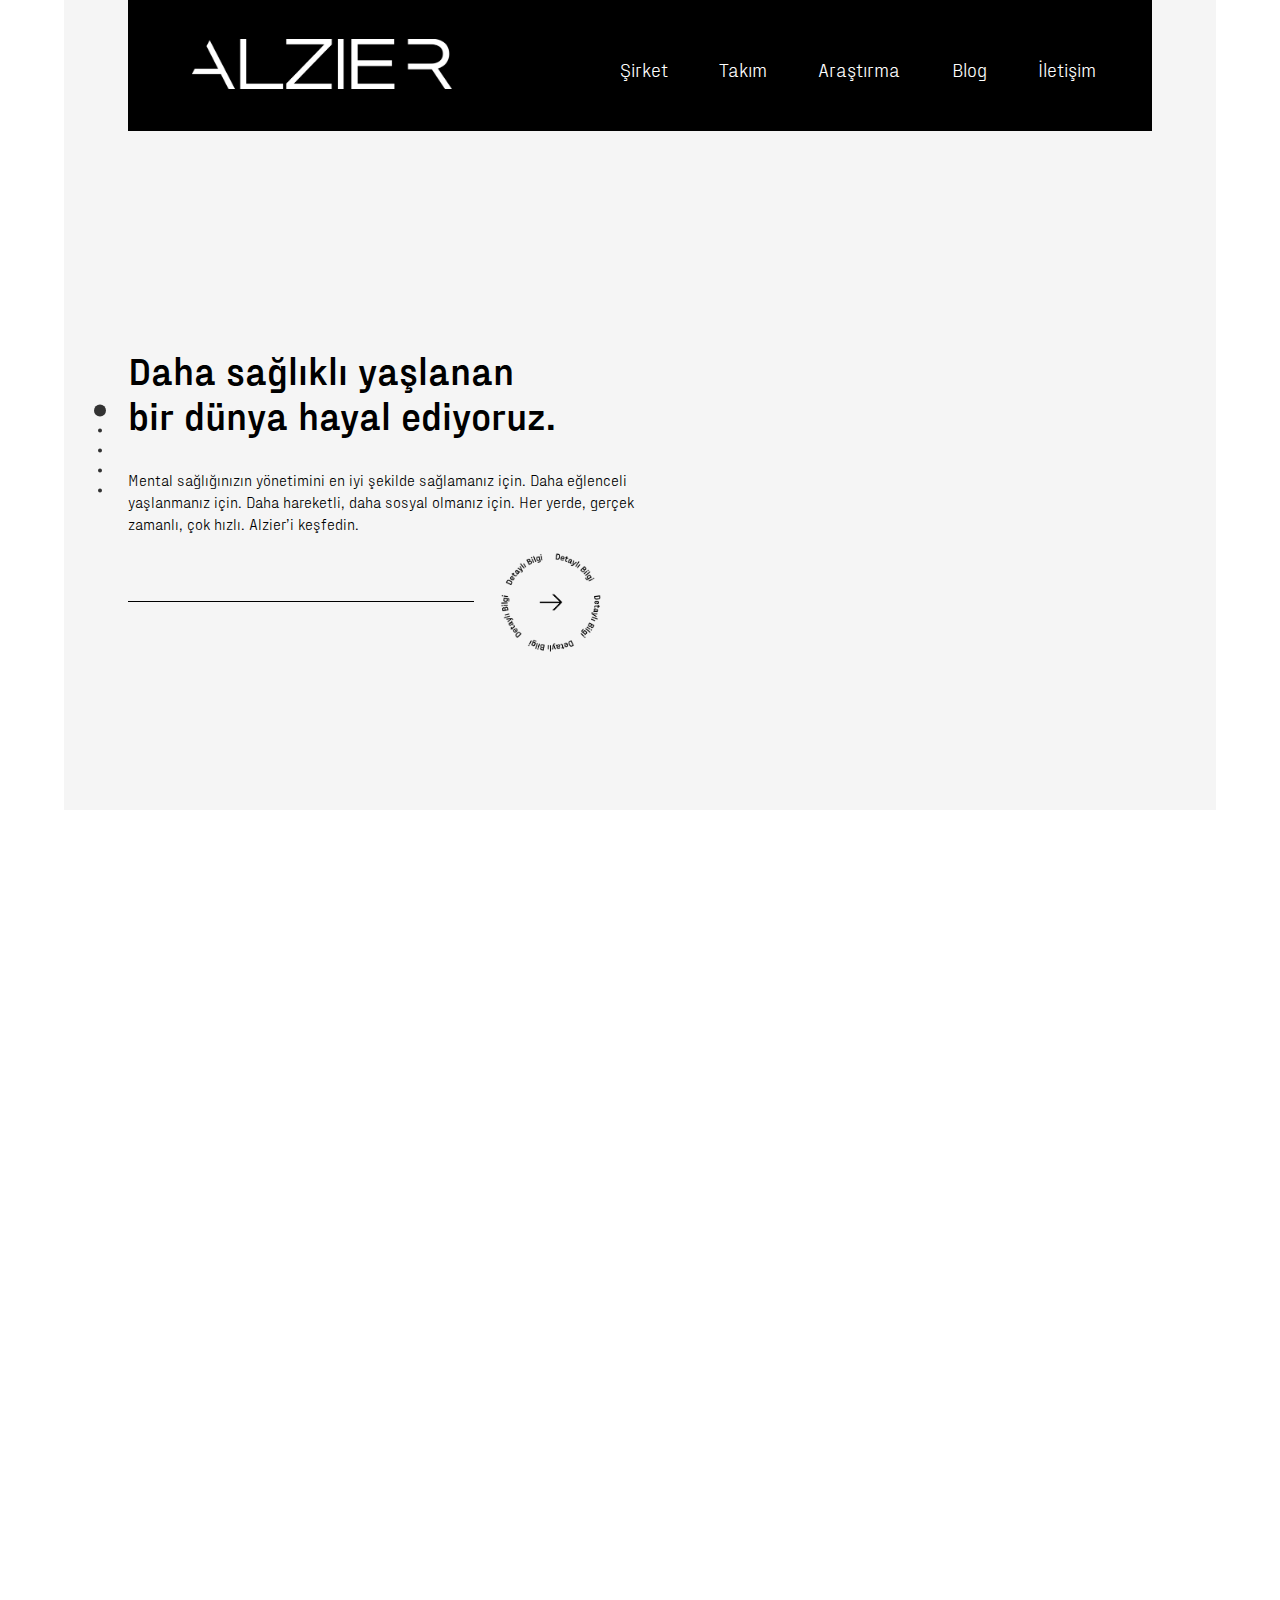
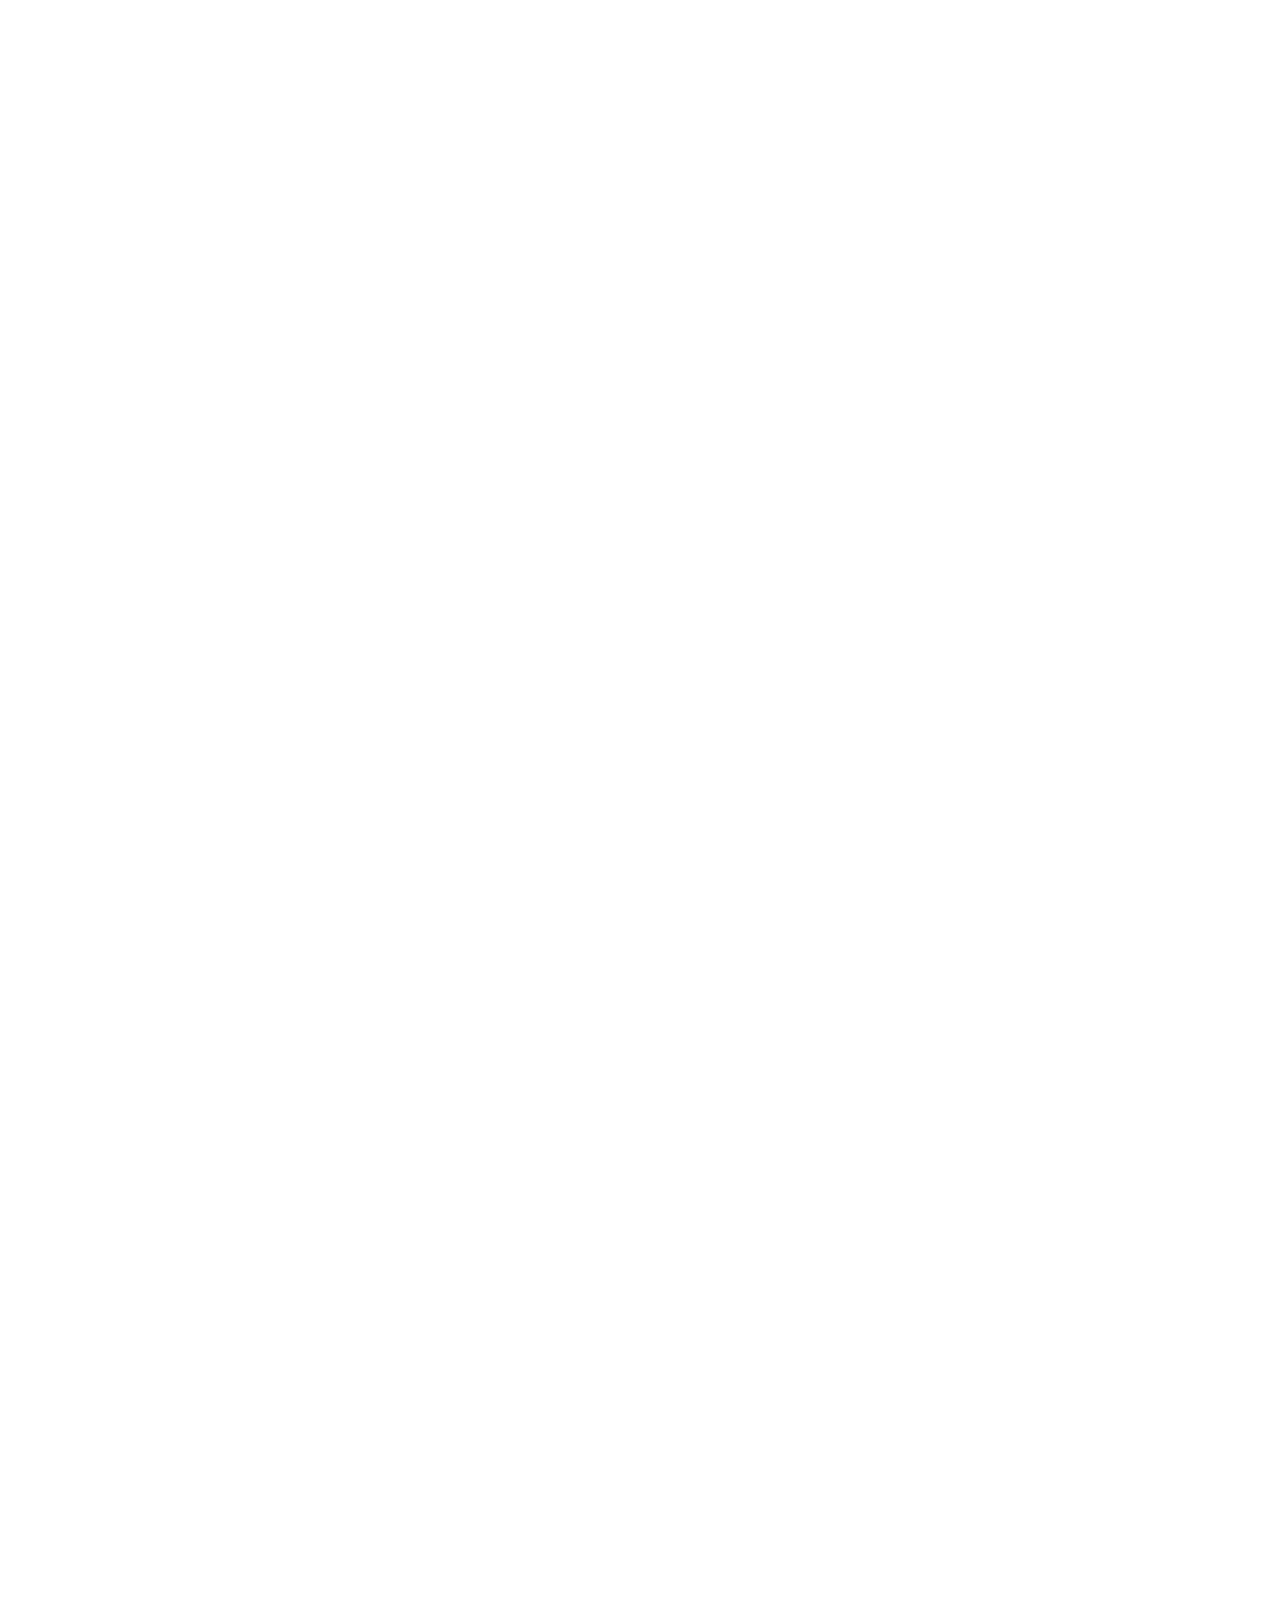
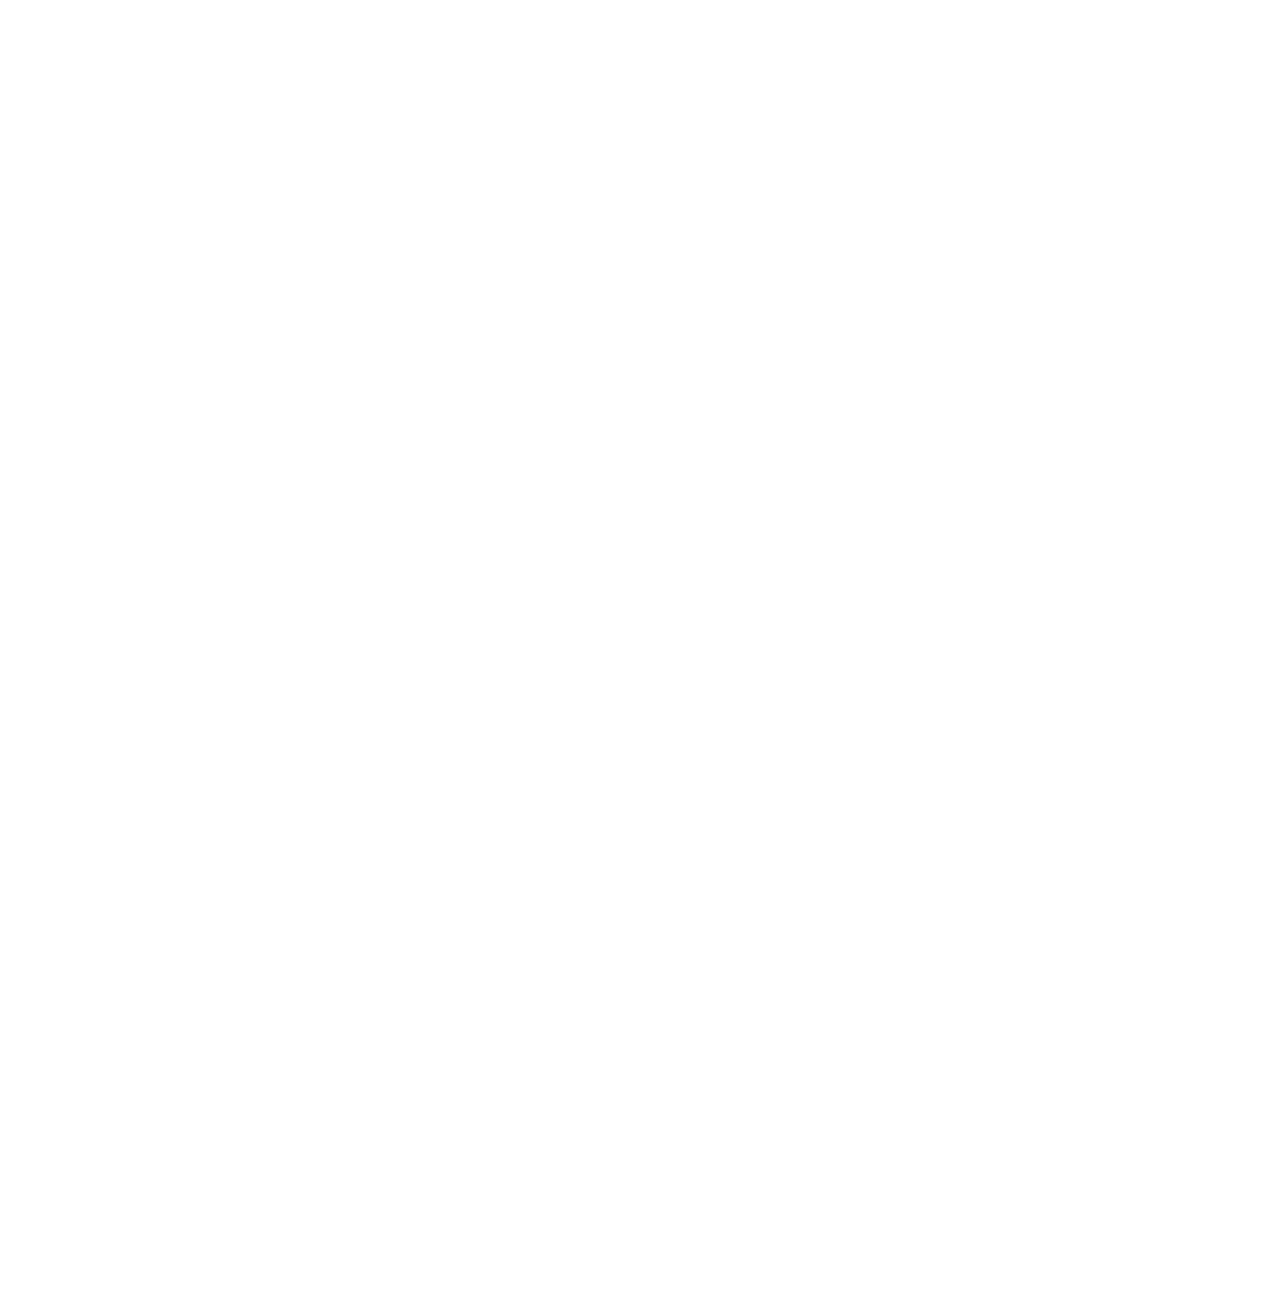
==== commit b33bcc36: "Merge pull request #3 from iremkzlrmk/main" ====
--- a/index.html
+++ b/index.html
@@ -117,57 +117,57 @@
       <section class="section" id="section5" data-section="5">
         <div class="page5-flex">
           <div class="page5-text">
-            <h2>Uygulamada işinize yarayacak çok şey var
+            <h2>Uygulamada <br> işinize yarayacak çok şey var
             </h2>
             <p>
               Alzier’in nasıl çalıştığını ve uygulamanın detaylarını inceleyin.
             </p>
+            <div class="page5-line-button">
+              <div class="page5-line"></div>
+              <a href="about.html">
+                <div class="page5-ok-button"></div>
+              </a>
+            </div>
           </div>
           <footer class="footer">
             <div class="footer-logo"></div>
-            <div class="page5-line"></div>
+            <div class="footer-line"></div>
             <ul class="footer-bottom">
+
               <li>
                 <h2>Şirket</h2>
-  
                 <ul class="box">
                   <li><a href="#">Hakkımızda</a></li>
                   <li><a href="#">Sunduklarımız</a></li>
                   <li><a href="#">Alzier Nasıl Çalışır?</a></li>
                 </ul>
               </li>
+
               <li>
                 <h2>Ürünler</h2>
-  
                 <ul class="box">
                   <li><a href="#">Mental Sağlık Asistanı</a></li>
                   <li><a href="#">Dijital Klinik Tanı Araçları</a></li>
                 </ul>
               </li>
+
               <li>
                 <h2>Araştırma</h2>
-  
                 <ul class="box">
                   <li><a href="#">Araştırma Çalışmalarımız</a></li>
                 </ul>
               </li>
+
               <li>
                 <h2>Küresel Duyarlılık</h2>
               </li>
+
             </ul>
           </footer>
-          <!-- <div class="footerz">
-            <p>
-              LOLLLLLLLLLLLLLLL
-            </p>
-          </div> -->
         </div>
-          
       </section>
-  
     </main>
     <script src="fullpage/fullpage.js"></script>
     <script src="index.js"></script>
   </body>
-  
-  </html>+</html>--- a/index.css
+++ b/index.css
@@ -90,11 +90,6 @@
   background-color: rgba(0, 0, 0, 0.561);
 }
 
-#section8 p {
-  position: absolute;
-  z-index: 3;
-}
-
 .page1-text1 {
   bottom: 5rem;
   left: 5rem;
@@ -171,7 +166,7 @@
   background-position: center center;
 }
 
-.page1-ok-button:hover{
+/* .page1-ok-button:hover{
   -webkit-animation:spin 8s linear infinite;
     -moz-animation:spin 8s linear infinite;
     animation:spin 8s linear infinite;
@@ -179,14 +174,8 @@
 
 @-moz-keyframes spin { 100% { -moz-transform: rotate(360deg); } }
 @-webkit-keyframes spin { 100% { -webkit-transform: rotate(360deg); } }
-@keyframes spin { 100% { -webkit-transform: rotate(360deg); transform:rotate(360deg); } }
-
-hr {
-  position: relative;
-  border: 3px solid #d66853;
-  right: 0;
-  box-shadow: 2px 5px 10px rgba(214, 105, 83, 0.282);
-}
+@keyframes spin { 100% { -webkit-transform: rotate(360deg); transform:rotate(360deg); } } */
+
 
 .page1-horizontal {
   width: 10rem;
@@ -201,6 +190,7 @@
 /* -------------------------------- */
 /* Section 2 */
 /* -------------------------------- */
+
 .page2-flex {
   display: flex;
   height: 100vh;
@@ -338,8 +328,6 @@
   height: 100vh;
   width: 100vw;
 }
-
-
 
 .page4-image {
   background: url("images/dünya_kırpık.png");
@@ -426,34 +414,59 @@
 
 .page5-text{
   height: 80%;
-  width: 23%;
-  margin-left: 63vw;
+  width: 30%;
+  margin-left: 55vw;
   margin-top: -45vh;
   position: absolute;
   color: #000000;
 }
 
 .page5-text h2 {
-  font-size: 40px;
+  font-size: 2.5vw;
   font-weight: 700;
-  line-height: 50px;
+  line-height: 3vw;
   margin-bottom: -0.5rem;
+  width: 70%;
   /* font-weight: 700; */
 }
 
 .page5-text p {
-  font-size: 20px;
+  font-size: 1.5vw;
   font-weight: 300;
-  line-height: 2rem;
+  line-height: 2vw;
   /* font-size: 1.2rem; */
 }
 
-hr {
+.page5-line-button{
+  display: flex;
+  flex-flow: row wrap;
+  align-items:center;
+  margin-top: -2vh;
+}
+
+.page5-line{
+  position: relative;
+  border-bottom: 1px solid #000000;
+  width: 25vw;
+  margin-right: 1vw;
+}
+
+.page5-ok-button{
+  position: relative;
+  width: 3.5vw;
+  height: 3.5vw; 
+  background:url(./images/OK\ BUTON.png);
+  background-size: cover;
+  background-repeat: no-repeat;
+  background-position: center center;
+}
+
+/* hr {
   position: relative;
   border: 3px solid #d66853;
   right: 0;
   box-shadow: 2px 5px 10px rgba(214, 105, 83, 0.282);
-}
+} */
 
 .page5-horizontal {
   width: 10rem;
@@ -465,192 +478,67 @@
   bottom: 50%;
 }
 
-.footer{
+.footer {
   color: #ffffff;
   background-color: #000000;
   width: 80vw;
-  height: 40vh;
-  margin-top: 60vh;
+  height: 35vh;
+  margin-top: 65vh;
   margin-left: 10vw;
-  padding-top: 5vh;
-}
-
-.footer-bottom{
+  /* padding-top: 1vh; */
+  z-index: 3;
+}
+
+.footer-logo{
+  position: relative;
+  left: 7vw;
+  /* top: 30%; */
+  height: 40px; 
+  width: 210px; 
+  top: 3vh;
+  background: center / cover no-repeat url("images/Logo_beyaz.png");
+}
+
+.footer-line{
+  position: relative;
+  border-bottom: 0.01vw solid #ffffff;
+  width: 66vw;
+  top: 6vh;
+  /* padding-top: 5vw; */
+  margin: auto;
+}
+
+.footer-bottom {
   display: flex;
   flex-flow: row wrap;
   justify-content: space-evenly;
-}
-
-.footer-logo{
-  position: absolute;
-  left: 17vw;
-  /* top: 30%; */
-  height: 40px; 
-  width: 210px; 
-  background: center / cover no-repeat url("images/Logo_beyaz.png");
+  z-index: inherit;
+  margin-top: 6vh;
 }
 
 h2 {
   font-weight: 700;
-  font-size: 17px;
-}
-
-.footer ul{
+  font-size: 20px;
+}
+
+.footer ul {
   list-style: none;
   padding-left: 0;
-}
-
-.footer li{
-  line-height: 1.8em;
-}
-
-.footer a{
+  z-index: inherit;
+}
+
+.footer li {
+  line-height: 2em;
+  z-index: inherit;
+}
+
+.footer a {
+  font-size: 1.2vw;
   text-decoration: none;
   color: #ffffff;
-  font-size: 15px;
-}
-
-.page5-line{
-  /* color: #e68370; */
-  position: relative;
-  border-bottom: 0.01vw solid #ffffff;
-  width: 66vw;
-  padding-top: 4vw;
-  margin: auto;
-}
-/* .page5-grid {
-  position: relative;
-  display: grid;
-  grid-template-columns: repeat(3, 269px);
-  grid-template-rows: repeat(2, 280px);
-  grid-column-gap: 100px;
-  grid-row-gap: 100px;
-  width: 1007px;
-  margin: auto;
-  text-align: center;
-}
-
-.page5-grid p {
-  position: absolute;
-  font-size: 2rem;
-  font-weight: bold;
-  top: -11%;
-}
-
-.page5-grid div p {
-  text-align: center;
-  position: relative;
-  font-size: 1.5rem;
-  top: 100%;
-}
-
-.page5-grid div {
-  border-radius: 15%;
-}
-
-.page5-gridchild1 {
-  grid-area: 1 / 1 / 2 / 2;
-  background: center / cover no-repeat url(images/biz/ilaydaözgün.jpeg);
-}
-.page5-gridchild2 {
-  grid-area: 1 / 2 / 2 / 3;
-  background: center / cover no-repeat url(images/biz/aysenuraleynasahin.jpg);
-}
-.page5-gridchild3 {
-  grid-area: 1 / 3 / 2 / 4;
-  background: center / cover no-repeat url(images/biz/iremsökmen.jpeg);
-}
-.page5-gridchild4 {
-  grid-area: 2 / 1 / 3 / 2;
-  background: center / cover no-repeat url(images/biz/kutayhekimoglu.jpg);
-}
-.page5-gridchild5 {
-  grid-area: 2 / 2 / 3 / 3;
-  background: center / cover no-repeat url(images/biz/mertkurtulus.jpg);
-}
-.page5-gridchild6 {
-  grid-area: 2 / 3 / 3 / 4;
-  background: center / cover no-repeat url(images/biz/elifserantun.jpeg);
-} */
-
-#section6 .roadmap {
-  position: absolute;
-  top: 50%;
-  left: 50%;
-  transform: translate(-50%, -50%);
-  height: 75%;
-  width: 75%;
-  background: center / contain no-repeat url(images/roadmap.png);
-}
-
-#section7 {
-  background-color: black !important;
-}
-
-.page7-grid {
-  display: grid;
-  grid-template-columns: repeat(2, 1fr);
-  grid-template-rows: repeat(2, 1fr);
-  width: 75vw;
-  height: 75vh;
-  grid-column-gap: 50px;
-  grid-row-gap: 50px;
-  margin: auto;
-}
-
-.page7-floater {
-  position: absolute;
-  background: black;
-  height: 50vh;
-  width: 50vw;
-  top: 50%;
-  left: 50%;
-  transform: translate(-50%, -50%);
-  border-radius: 50px;
-  text-align: center;
-}
-
-.page7-floater h3 {
-  position: absolute;
-  top: 50%;
-  left: 50%;
-  transform: translate(-50%, -50%);
-  margin: 0;
-  font-size: 1.8rem;
-}
-
-.page7-gridchild1 {
-  grid-area: 1 / 1 / 2 / 2;
-  /* background-color: #050616; */
-  border-radius: 10px;
-  height: 100%;
-  width: 100%;
-  /* background: top left no-repeat url("images/frfr.png"); */
-}
-.page7-gridchild2 {
-  grid-area: 1 / 2 / 2 / 3;
-  /* background-color: #050616; */
-  border-radius: 10px;
-  height: 100%;
-  width: 100%;
-  /* background: top right no-repeat url("images/frfr.png"); */
-}
-.page7-gridchild3 {
-  grid-area: 2 / 1 / 3 / 2;
-  /* background-color: #050616; */
-  border-radius: 10px;
-  height: 100%;
-  width: 100%;
-  /* background: bottom left no-repeat url("images/frfr.png"); */
-}
-.page7-gridchild4 {
-  grid-area: 2 / 2 / 3 / 3;
-  /* background-color: #050616; */
-  border-radius: 10px;
-  height: 100%;
-  width: 100%;
-  /* background: bottom right no-repeat url("images/frfr.png"); */
-}
+  z-index: inherit;
+}
+
 
 /* -------------------------------- */
 /* Responsive */
@@ -754,7 +642,7 @@
   }
 
   input[type="checkbox"]:checked ~ .hamburger-lines .line1 {
-    transform: rotate(35deg);
+    transform: rotate(45deg);
   }
 
   input[type="checkbox"]:checked ~ .hamburger-lines .line2 {
@@ -762,13 +650,17 @@
   }
 
   input[type="checkbox"]:checked ~ .hamburger-lines .line3 {
-    transform: rotate(-35deg);
+    transform: rotate(-45deg);
   }
 
   .page1-image {
     margin-left: 5vw;
     height: 85vh;
     width: 80vw;
+    background:url(images/yeşiluzaylı.png);
+    background-size: cover;
+    background-repeat: no-repeat;
+    background-position: center center;
   }
 
   .page1-text {
@@ -841,7 +733,7 @@
   .page3-text {
     position: absolute;
     width: 60vw;
-    margin-left: 6.8vw;
+    margin-left: 17vw;
     padding-top: 30vh;
   }
 
@@ -863,32 +755,106 @@
     height: 10vmin;
   }
 
-  #section4 {
-    margin: 2rem 0;
-    background: none;
-  }
-
-  .page4-background {
-    display: block;
+  /* -------------------------------- */
+  /* Section 4 */
+  /* -------------------------------- */
+
+  .page4-image {
+    width: 100%;
+    /* margin-top: 7vh; */
+    margin-left: -10vw;
+  }
+
+  .page4-text {
     position: absolute;
-    height: inherit;
-    width: 100vw;
-  }
-
-  .page4-grid {
-    grid-template-columns: 1fr;
-    grid-template-rows: repeat(6, 1fr);
-    grid-column-gap: 20px;
-    grid-row-gap: 20px;
-    height: 100%;
+    width: 60vw;
+    margin-left: 17vw;
+    padding-top: 70vh;
+    color: #000000;
+  }
+
+  .page4-text h2 {
+    font-size: 4vmin;
+    line-height: 110%;
+  }
+
+  .page4-text p {
+    font-size: 2.5vmin;
+  }
+
+  .page4-line{
+    width: 42vw;
+  }
+
+  .page4-ok-button{
+    width: 10vmin;
+    height: 10vmin;
+  }
+
+  /* -------------------------------- */
+  /* Section 5 */
+  /* -------------------------------- */
+
+  .page5-text {
+    position: absolute;
+    width: 70vw;
+    margin-left: 20vw;
+    /* padding-top: 0vh; */
+    color: #000000;
+  }
+
+  .page5-text h2 {
+    font-size: 6vmin;
+    line-height: 6vw;
+  }
+
+  .page5-text p {
+    font-size: 4vmin;
+    line-height: 4vw;
     width: 90%;
   }
 
-  .page4-grid .page4-card {
-    grid-area: initial;
-    width: 75%;
-    margin: auto;
-    margin-top: 10%;
+  .page5-line{
+    width: 55vw;
+  }
+
+  .page5-ok-button{
+    width: 10vmin;
+    height: 10vmin;
+  }
+
+  .footer {
+    margin-top: 80vh;
+    /* padding-top: 1vh; */
+    height: 20vh;
+    z-index: 3;
+  }
+
+  .footer-logo{
+    position: relative;
+    left: 7vw;
+    /* top: 30%; */
+    height: 20px; 
+    width: 105px; 
+    top: 3vh;
+    background: center / cover no-repeat url("images/Logo_beyaz.png");
+  }
+
+  h2 {
+    font-weight: 700;
+    font-size: 2vw;
+  }
+
+  .footer li {
+    line-height: 3vw;
+    z-index: inherit;
+  }
+
+  .footer a {
+    font-size: 1.5vw;
+    text-decoration: none;
+    color: #ffffff;
+    z-index: inherit;
   }
 
   .web {
@@ -909,319 +875,8 @@
     left: 1rem;
   }
 
-  .page5-grid {
-    display: grid;
-    grid-template-columns: repeat(2, 40vw);
-    grid-template-rows: repeat(3, 30vh);
-    width: calc(80vw + 80px);
-    margin: auto;
-    grid-column-gap: 40px;
-    grid-row-gap: 100px;
-    margin-bottom: 7rem;
-  }
-
-  .page5-gridchild1 {
-    grid-area: 1 / 1 / 2 / 2;
-  }
-  .page5-gridchild2 {
-    grid-area: 1 / 2 / 2 / 3;
-  }
-  .page5-gridchild3 {
-    grid-area: 2 / 1 / 3 / 2;
-  }
-  .page5-gridchild4 {
-    grid-area: 2 / 2 / 3 / 3;
-  }
-  .page5-gridchild5 {
-    grid-area: 3 / 1 / 4 / 2;
-  }
-  .page5-gridchild6 {
-    grid-area: 3 / 2 / 4 / 3;
-  }
-
-  .page2-text2 {
-    top: 10rem;
-    bottom: unset;
-    left: 5rem;
-  }
-
-  .page2-gridchild2 p {
-    font-size: 0.75rem;
-  }
-
-  .page2-gridchild3 p {
-    font-size: 1.2rem;
-  }
-
-  .page7-floater {
-    width: 100vw;
-  }
-
-  .page7-floater h3 {
-    font-size: 1.2rem;
-  }
-
+/* 
   #section4 {
     margin-top: 10rem;
-  }
-}
-
-/* Biz.html */
-
-biz-bg {
-  background-color: #000000;
-  max-width: 100vw;
-}
-
-h1 {
-  padding-left: 10vh;
-  padding-top: 20vh;
-  width: 1500px;
-  margin: auto;
-  margin-bottom: 2rem;
-}
-
-.parent {
-  display: grid;
-  width: 1007px;
-  margin: auto;
-  padding-bottom: 10vh;
-  grid-column-gap: 100px;
-  grid-row-gap: 100px;
-}
-
-.parent-researchers {
-  grid-template-columns: repeat(3, 269px);
-  grid-template-rows: repeat(5, 339px);
-}
-
-.parent div p {
-  text-align: center;
-  position: relative;
-  font-size: 1.5rem;
-  top: 100%;
-}
-
-.parent div {
-  border-radius: 25%;
-}
-
-.div1-researchers {
-  grid-area: 1 / 1 / 2 / 2;
-  background: center / cover no-repeat
-    url(images/researchers/Aslı\ Dumlupınar_.jpg);
-}
-
-.div2-researchers {
-  grid-area: 1 / 2 / 2 / 3;
-  background: center / cover no-repeat
-    url(images/researchers/Ayça\ Nur\ DEMİR-2.jpg);
-}
-.div3-researchers {
-  grid-area: 1 / 3 / 2 / 4;
-  background: center / cover no-repeat
-    url(images/researchers/Başak\ Karazağ.jpg);
-}
-.div4-researchers {
-  grid-area: 2 / 1 / 3 / 2;
-  background: center / cover no-repeat
-    url(images/researchers/Berfin_diva_korkmaz.jpg);
-}
-.div5-researchers {
-  grid-area: 2 / 2 / 3 / 3;
-  background: center / cover no-repeat
-    url(images/researchers/Can\ Bora\ Tümerli.PNG);
-}
-.div6-researchers {
-  grid-area: 2 / 3 / 3 / 4;
-  background: center / cover no-repeat url(images/researchers/Deniz\ Tokgöz.png);
-}
-.div7-researchers {
-  grid-area: 3 / 1 / 4 / 2;
-  background: center / cover no-repeat
-    url(images/researchers/Duerdane-Egilmez.jpeg);
-}
-.div8-researchers {
-  grid-area: 3 / 2 / 4 / 3;
-  background: center / cover no-repeat url(images/researchers/Ece\ Eroğlu.jpg);
-}
-.div9-researchers {
-  grid-area: 3 / 3 / 4 / 4;
-  background: center / cover no-repeat
-    url(images/researchers/EGE\ HAZAL\ ÖZEN.jpg);
-}
-.div10-researchers {
-  grid-area: 4 / 1 / 5 / 2;
-  background: center / cover no-repeat
-    url(images/researchers/Esra\ KILIÇ\ .jpeg);
-}
-.div11-researchers {
-  grid-area: 4 / 2 / 5 / 3;
-  background: center / cover no-repeat url(images/researchers/Helin\ İlkay.jpg);
-}
-.div12-researchers {
-  grid-area: 4 / 3 / 5 / 4;
-  background: center / cover no-repeat url(images/researchers/IMG_1770.jpg);
-}
-.div13-researchers {
-  grid-area: 5 / 1 / 6 / 2;
-  background: center / cover no-repeat url(images/researchers/Kerem_Altan.jpg);
-}
-.div14-researchers {
-  grid-area: 5 / 2 / 6 / 3;
-  background: center / cover no-repeat
-    url(images/researchers/Pelin\ Birsey_.jpg);
-}
-.div15-researchers {
-  grid-area: 5 / 3 / 6 / 4;
-  background: center / cover no-repeat
-    url(images/researchers/Serra\ Nur\ Selek.jpg);
-}
-
-.parent-yönetim {
-  grid-template-columns: repeat(3, 269px);
-  grid-template-rows: repeat(3, 339px);
-}
-
-.div1-yönetim {
-  grid-area: 1 / 1 / 2 / 2;
-  background: center / cover no-repeat url(images/biz/doğukanyaşar.jpeg);
-}
-.div2-yönetim {
-  grid-area: 1 / 2 / 2 / 3;
-  background: center / cover no-repeat url(images/biz/aysenuraleynasahin.jpg);
-}
-.div3-yönetim {
-  grid-area: 1 / 3 / 2 / 4;
-  background: center / cover no-repeat url(images/biz/kutayhekimoglu.jpg);
-}
-.div4-yönetim {
-  grid-area: 2 / 1 / 3 / 2;
-  background: center / cover no-repeat url(images/biz/elifserantun.jpeg);
-}
-.div5-yönetim {
-  grid-area: 2 / 2 / 3 / 3;
-  background: center / cover no-repeat url(images/biz/ilaydaözgün.jpeg);
-}
-.div6-yönetim {
-  grid-area: 2 / 3 / 3 / 4;
-  background: center / cover no-repeat url(images/biz/iremsökmen.jpeg);
-}
-.div7-yönetim {
-  grid-area: 3 / 1 / 4 / 2;
-  background: center / cover no-repeat url(images/biz/mertkurtulus.jpg);
-}
-
-@media screen and (max-width: 1000px) {
-  .parent {
-    display: grid;
-    width: calc(80vw + 40px);
-    margin: auto;
-    grid-column-gap: 40px;
-    grid-row-gap: 100px;
-  }
-
-  .parent-researchers {
-    grid-template-columns: repeat(2, 40vw);
-    grid-template-rows: repeat(8, 30vh);
-  }
-
-  .div1-researchers {
-    grid-area: 1 / 1 / 2 / 2;
-  }
-  .div2-researchers {
-    grid-area: 1 / 2 / 2 / 3;
-  }
-  .div3-researchers {
-    grid-area: 2 / 1 / 3 / 2;
-  }
-  .div4-researchers {
-    grid-area: 2 / 2 / 3 / 3;
-  }
-  .div5-researchers {
-    grid-area: 3 / 1 / 4 / 2;
-  }
-  .div6-researchers {
-    grid-area: 3 / 2 / 4 / 3;
-  }
-  .div7-researchers {
-    grid-area: 4 / 1 / 5 / 2;
-  }
-  .div8-researchers {
-    grid-area: 4 / 2 / 5 / 3;
-  }
-  .div9-researchers {
-    grid-area: 5 / 1 / 6 / 2;
-  }
-  .div10-researchers {
-    grid-area: 5 / 2 / 6 / 3;
-  }
-  .div11-researchers {
-    grid-area: 6 / 1 / 7 / 2;
-  }
-  .div12-researchers {
-    grid-area: 6 / 2 / 7 / 3;
-  }
-  .div13-researchers {
-    grid-area: 7 / 1 / 8 / 2;
-  }
-  .div14-researchers {
-    grid-area: 7 / 2 / 8 / 3;
-  }
-  .div15-researchers {
-    grid-area: 8 / 1 / 9 / 2;
-  }
-
-  .parent-yönetim {
-    grid-template-columns: repeat(2, 40vw);
-    grid-template-rows: repeat(4, 30vh);
-  }
-  .div1-yönetim {
-    grid-area: 1 / 1 / 2 / 2;
-  }
-  .div2-yönetim {
-    grid-area: 1 / 2 / 2 / 3;
-  }
-  .div3-yönetim {
-    grid-area: 2 / 1 / 3 / 2;
-  }
-  .div4-yönetim {
-    grid-area: 2 / 2 / 3 / 3;
-  }
-  .div5-yönetim {
-    grid-area: 3 / 1 / 4 / 2;
-  }
-  .div6-yönetim {
-    grid-area: 3 / 2 / 4 / 3;
-  }
-  .div7-yönetim {
-    grid-area: 4 / 1 / 5 / 2;
-  }
-}
-
-.basvuru {
-  text-decoration: none;
-  outline: 0;
-  border: 0;
-  cursor: pointer;
-  will-change: box-shadow, transform;
-  background: radial-gradient(100% 100% at 100% 0%, #e68370 0%, #d66853 100%);
-  padding: 0.5rem 2rem;
-  border-radius: 6px;
-  color: #fff;
-  height: 2rem;
-  font-size: 1.2rem;
-  text-shadow: 0 1px 0 rgb(0 0 0 / 40%);
-  transition: box-shadow 0.15s ease, transform 0.15s ease;
-}
-
-.basvuru:hover {
-  box-shadow: 0px 4px 8px rgb(45 35 66 / 40%),
-    0px 7px 13px -3px rgb(45 35 66 / 30%), inset 0px -3px 0px #d66853;
-  transform: translateY(-2px);
-}
-
-.basvuru:active {
-  box-shadow: inset 0px 3px 7px #d66853;
-  transform: translateY(2px);
-}
+  } */
+}
